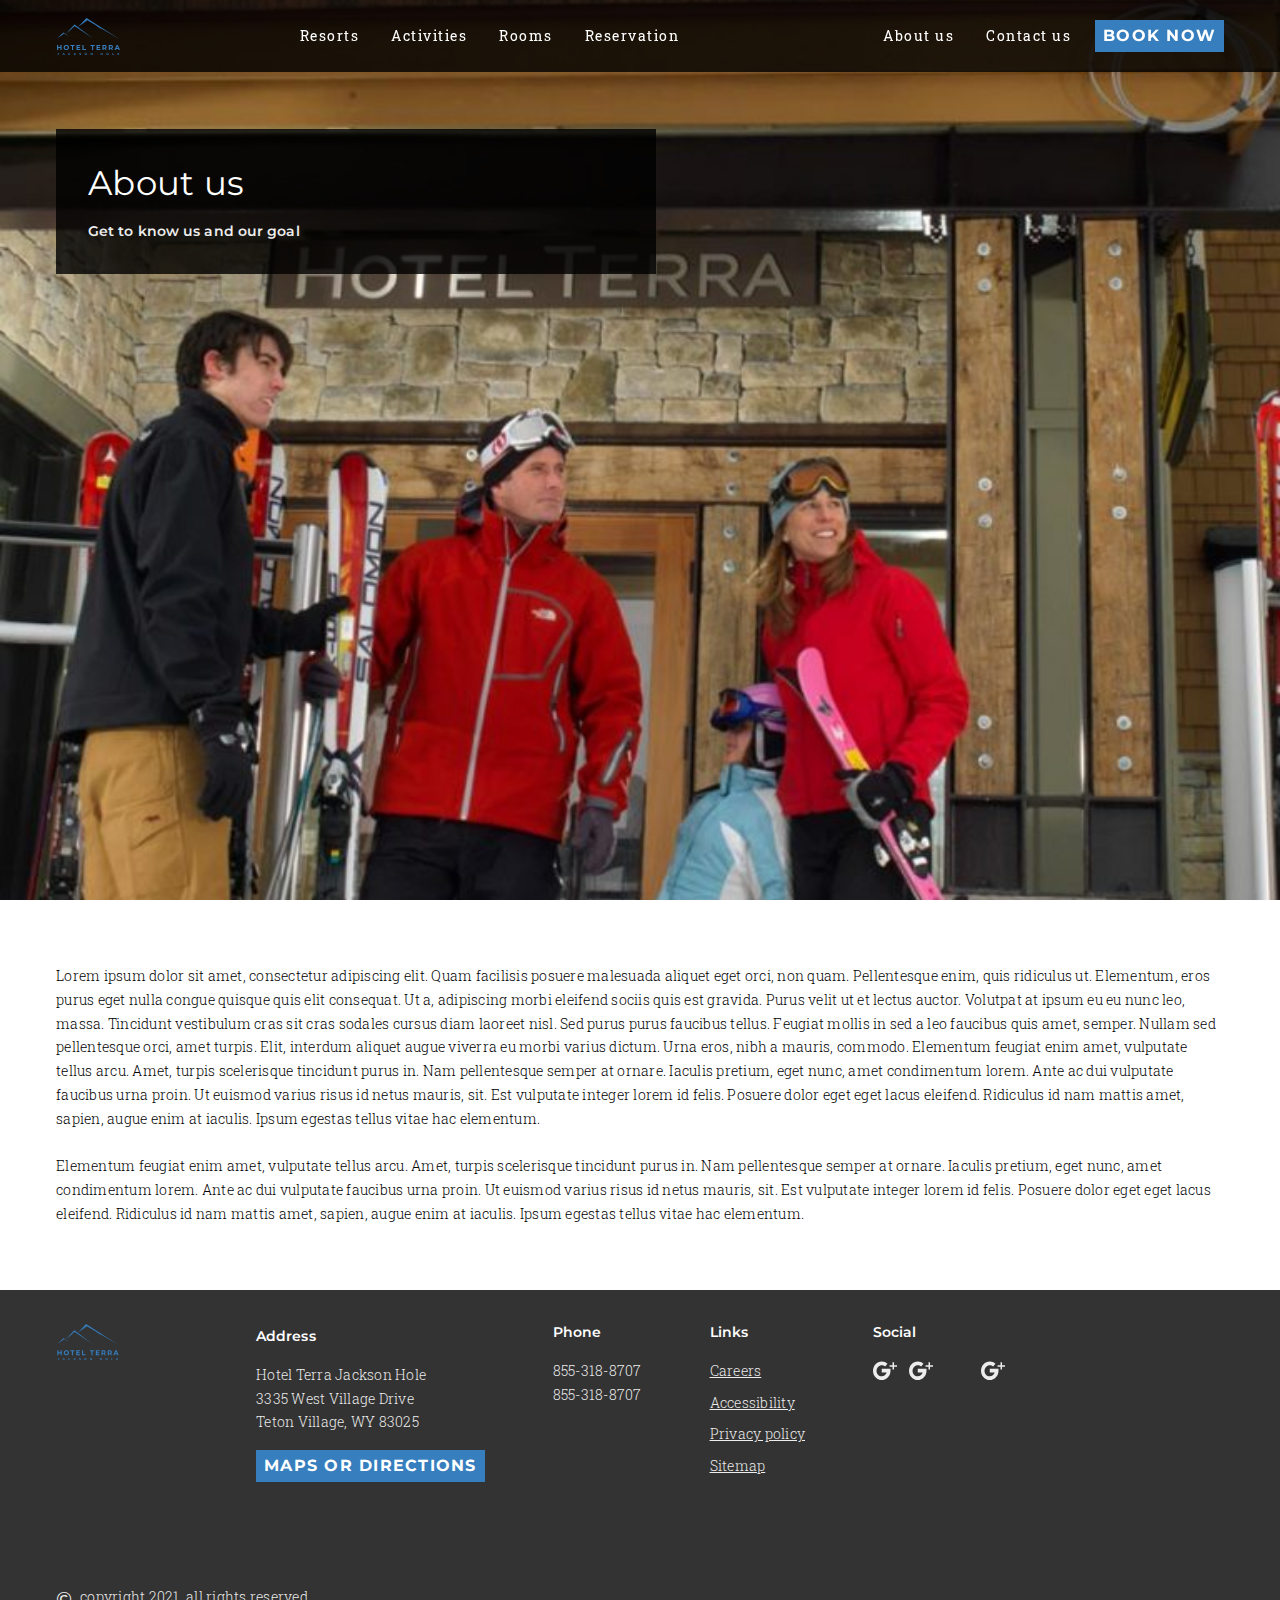
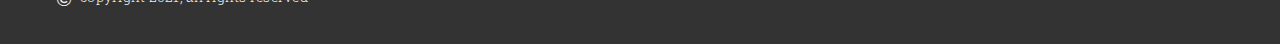
==== views/about.html @ 387680f1 "booking card half done" ====
<!DOCTYPE html>
<html lang="en">
	<head>
		<meta charset="UTF-8" />
		<meta name="viewport" content="width=device-width, initial-scale=1.0" />
		<link rel="stylesheet" href="./../assets/css/main.min.css" />
		<title>Hotel Terra Jackson</title>
	</head>
	<body>
		<header class="l-header">
			<img
				class="l-header__img"
				src="./../assets/images/about_us/Hotel-Terra-Ski-Valet-vert-768x1024.jpg"
			></img>

			<nav class="m-nav-desktop">
				<div class="m-nav-desktop__container">
					<div class="m-nav-desktop__content">
						<a href="./../index.html">
                            <i class="m-nav-desktop__logo"></i>
                        
                        </a>

						<ul class="m-nav-desktop__list-middle">
							<li class="m-nav-desktop__list-item">
								<a href="./resorts.html" class="m-nav-desktop__anchor"
									>Resorts</a
								>
							</li>
							<li class="m-nav-desktop__list-item">
								<a href="./activities.html" class="m-nav-desktop__anchor"
									>Activities</a
								>
							</li>
							<li class="m-nav-desktop__list-item">
								<a href="./room.html" class="m-nav-desktop__anchor"
									>Rooms</a
								>
							</li>
							<li class="m-nav-desktop__list-item">
								<a href="./reservation.html" class="m-nav-desktop__anchor"
									>Reservation</a
								>
							</li>
						</ul>
						<ul class="m-nav-desktop__list-end">
							<li class="m-nav-desktop__list-item">
								<a href="./about.html" class="m-nav-desktop__anchor"
									>About us</a
								>
							</li>
							<li class="m-nav-desktop__list-item">
								<a href="contact.html" class="m-nav-desktop__anchor"
									>Contact us</a
								>
							</li>
							<li
								class="m-nav-desktop__list-item u-margin-right-0"
							>
								<a
									href="./booking.html"
									class="c-button m-nav-desktop__anchor"
									>Book now</a
								>
							</li>
						</ul>
					</div>
				</div>
			</nav>

			<nav class="m-nav-mobile">
				<i class="m-nav-mobile__logo"></i>
				<button id="j-hamburger" class="m-nav-mobile__hamburger">
					<div class="m-nav-mobile__hamburger-piece-1"></div>
					<div class="m-nav-mobile__hamburger-piece-2"></div>
				</button>

				<nav class="m-nav-mobile__panel m-nav-mobile__panel--hide">
					<button
						id="j-nav-cross"
						class="m-nav-mobile__panel-cross-button"
					>
						<i class="m-nav-mobile__panel-cross-icon"></i>
					</button>
					<i class="m-nav-mobile__panel-logo"></i>
					<ul class="m-nav-mobile__panel-list">
						<li class="m-nav-mobile__panel-list-item">
							<a href="./resorts.html" class="m-nav-mobile__anchor">Resorts</a>
						</li>
						<li class="m-nav-mobile__panel-list-item">
							<a href="./activities.html" class="m-nav-mobile__anchor"
								>Activities</a
							>
						</li>
						<li class="m-nav-mobile__panel-list-item">
							<a href="./room.html" class="m-nav-mobile__anchor">Rooms</a>
						</li>
						<li class="m-nav-mobile__panel-list-item">
							<a href="./reservation.html" class="m-nav-mobile__anchor"
								>Reservation</a
							>
						</li>
						<li class="m-nav-mobile__panel-list-item">
							<a href="./about.html" class="m-nav-mobile__anchor">About us</a>
						</li>
						<li class="m-nav-mobile__panel-list-item">
							<a href="./contact.html" class="m-nav-mobile__anchor"
								>Contact us</a
							>
						</li>
						<li
							class="m-nav-mobile__panel-list-item u-margin-bottom-0"
						>
							<a
								href="./booking.html"
								class="c-button m-nav-mobile__anchor m-nav-mobile__panel-button"
								>Book now</a
							>
						</li>
					</ul>
				</nav>
			</nav>

			<div class="l-hero__container">
				<div class="l-hero">
					<h4 class="l-hero__title">About us</h4>
                    <p class="l-hero__text">Get to know us and our goal</p>
				</div>
			</div>
		</header>

		<main class="l-main">
			<section class="m-main-section">
				<div class="m-main-section__container">
					<div class="m-main-section__content">
						<p class="l-about-us">
							Lorem ipsum dolor sit amet, consectetur adipiscing elit. Quam facilisis posuere malesuada aliquet eget orci, non quam. Pellentesque enim, quis ridiculus ut. 
							Elementum, eros purus eget nulla congue quisque quis elit consequat. Ut a, adipiscing morbi eleifend sociis quis est gravida. Purus velit ut et lectus auctor. Volutpat at ipsum eu eu nunc leo, massa. Tincidunt vestibulum cras sit cras sodales cursus diam laoreet nisl. Sed purus purus faucibus tellus. Feugiat mollis in sed a leo faucibus quis amet, semper. Nullam sed pellentesque orci, amet turpis. Elit, interdum aliquet augue viverra eu morbi varius dictum. Urna eros, nibh a mauris, commodo.
Elementum feugiat enim amet, vulputate tellus arcu. Amet, turpis scelerisque tincidunt purus in. Nam pellentesque semper at ornare. Iaculis pretium, eget nunc, amet condimentum lorem. Ante ac dui vulputate faucibus urna proin. Ut euismod varius risus id netus mauris, sit. Est vulputate integer lorem id felis. Posuere dolor eget eget lacus eleifend. Ridiculus id nam mattis amet, sapien, augue enim at iaculis. Ipsum egestas tellus vitae hac elementum.

<br/><br/>Elementum feugiat enim amet, vulputate tellus arcu. Amet, turpis scelerisque tincidunt purus in. Nam pellentesque semper at ornare. Iaculis pretium, eget nunc, amet condimentum lorem. Ante ac dui vulputate faucibus urna proin. Ut euismod varius risus id netus mauris, sit. Est vulputate integer lorem id felis. Posuere dolor eget eget lacus eleifend. Ridiculus id nam mattis amet, sapien, augue enim at iaculis. Ipsum egestas tellus vitae hac elementum.
						</p>
					</div>
				</div>
			</section>
			
		</main>

		<footer class="l-footer">
			<div class="l-footer__container">
				<div class="l-footer__row">
					<div class="l-footer__col-logo">
						<i class="l-footer__logo"></i>
					</div>
					<div class="l-footer__col-details">
						<div class="l-footer__address">
							<p class="l-footer__subtitle">Address</p>
							<div class="l-footer__address-lines">
								<p class="l-footer__address-line">
									Hotel Terra Jackson Hole
								</p>
								<p class="l-footer__address-line">
									3335 West Village Drive
								</p>
								<p class="l-footer__address-line">
									Teton Village, WY 83025
								</p>
							</div>
							<a href="" class="l-footer__button c-button"
								>Maps or directions</a
							>
						</div>

						<div class="l-footer__phone">
							<p class="l-footer__subtitle">Phone</p>
							<p class="l-footer__number">855-318-8707</p>
							<p class="l-footer__number">855-318-8707</p>
						</div>

						<div class="l-footer__links">
							<p class="l-footer__subtitle">Links</p>
							<ul class="l-footer__links-list">
								<li class="l-footer__list-link">
									<a href="./careers.html" class="l-footer__anchor"
										>Careers</a
									>
								</li>
								<li class="l-footer__list-link">
									<a href="./accessibility.html" class="l-footer__anchor">
										Accessibility
									</a>
								</li>
								<li class="l-footer__list-link">
									<a href="./privacy_policy.html" class="l-footer__anchor">
										Privacy policy
									</a>
								</li>
								<li class="l-footer__list-link">
									<a href="./sitemap.html" class="l-footer__anchor">
										Sitemap
									</a>
								</li>
							</ul>
						</div>

						<div class="l-footer__social">
							<p class="l-footer__subtitle">Social</p>
							<i
								class="l-footer__social-icon l-footer__social-icon--facebook"
							></i>
							<i
								class="l-footer__social-icon l-footer__social-icon--twitter"
							></i>
							<i
								class="l-footer__social-icon l-footer__social-icon--google_plus"
							></i>
							<i
								class="l-footer__social-icon l-footer__social-icon--instagram"
							></i>
						</div>
					</div>
				</div>
				<p class="l-footer__copyright">
					<span class="l-footer__copyright-symbol">&#169;</span>
					copyright 2021, all rights reserved
				</p>
			</div>
		</footer>

		<script src="./assets/js/scripts/main.js"></script>
	</body>
</html>
---- assets/css/main.min.css ----
@import"https://fonts.googleapis.com/css2?family=Montserrat:wght@300;400;500;600;700&family=Roboto+Slab:wght@300;400&display=swap";html,body,div,span,applet,object,iframe,h1,h2,h3,h4,h5,h6,p,blockquote,pre,a,abbr,acronym,address,big,cite,code,del,dfn,em,img,ins,kbd,q,s,samp,small,strike,strong,sub,sup,tt,var,b,u,i,center,dl,dt,dd,ol,ul,li,fieldset,form,label,legend,table,caption,tbody,tfoot,thead,tr,th,td,article,aside,canvas,details,embed,figure,figcaption,footer,header,hgroup,menu,nav,output,ruby,section,summary,time,mark,audio,video{margin:0;padding:0;border:0;font-size:100%;font:inherit;vertical-align:baseline}article,aside,details,figcaption,figure,footer,header,hgroup,menu,nav,section{display:block}body{line-height:1}ol,ul{list-style:none}blockquote,q{quotes:none}blockquote:before,blockquote:after,q:before,q:after{content:"";content:none}table{border-collapse:collapse;border-spacing:0}/*!
 * Bootstrap Grid v4.0.0 (https://getbootstrap.com)
 * Copyright 2011-2018 The Bootstrap Authors
 * Copyright 2011-2018 Twitter, Inc.
 * Licensed under MIT (https://github.com/twbs/bootstrap/blob/master/LICENSE)
 */@-ms-viewport{width:device-width}html{box-sizing:border-box;-ms-overflow-style:scrollbar}*,*::before,*::after{box-sizing:inherit}.container,.m-offer-section__container{width:100%;padding-right:15px;padding-left:15px;margin-right:auto;margin-left:auto}@media(min-width: 576px){.container,.m-offer-section__container{max-width:540px}}@media(min-width: 768px){.container,.m-offer-section__container{max-width:720px}}@media(min-width: 992px){.container,.m-offer-section__container{max-width:960px}}@media(min-width: 1200px){.container,.m-offer-section__container{max-width:1140px}}.container-fluid,.m-main-section__container,.m-nav-desktop__container,.l-footer__container,.l-hero__container,.l-header__container{width:100%;padding-right:15px;padding-left:15px;margin-right:auto;margin-left:auto}.row,.c-room-card__fow,.c-feature-card__row,.m-offer-section__row,.l-footer__row,.l-achievements__row{display:flex;flex-wrap:wrap;margin-right:-15px;margin-left:-15px}.no-gutters{margin-right:0;margin-left:0}.no-gutters>.col,.no-gutters>[class*=col-]{padding-right:0;padding-left:0}.col-1,.col-2,.col-3,.l-footer__col-logo,.col-4,.col-5,.col-6,.l-achievements__col-img,.col-7,.col-8,.col-9,.l-footer__col-details,.col-10,.col-11,.col-12,.col,.col-auto,.col-sm-1,.col-sm-2,.col-sm-3,.col-sm-4,.col-sm-5,.col-sm-6,.col-sm-7,.col-sm-8,.col-sm-9,.col-sm-10,.col-sm-11,.col-sm-12,.col-sm,.col-sm-auto,.col-md-1,.col-md-2,.col-md-3,.col-md-4,.col-md-5,.c-room-card__col-img-section,.col-md-6,.c-feature-card__col-img,.c-feature-card__col-text,.m-offer-section__col,.col-md-7,.c-room-card__col-description-section,.col-md-8,.col-md-9,.col-md-10,.l-achievements__col-text,.col-md-11,.col-md-12,.col-md,.col-md-auto,.col-lg-1,.col-lg-2,.col-lg-3,.col-lg-4,.col-lg-5,.col-lg-6,.col-lg-7,.col-lg-8,.col-lg-9,.col-lg-10,.col-lg-11,.col-lg-12,.col-lg,.col-lg-auto,.col-xl-1,.col-xl-2,.col-xl-3,.col-xl-4,.col-xl-5,.col-xl-6,.col-xl-7,.col-xl-8,.col-xl-9,.col-xl-10,.col-xl-11,.col-xl-12,.col-xl,.col-xl-auto{position:relative;width:100%;min-height:1px;padding-right:15px;padding-left:15px}.col{flex-basis:0;flex-grow:1;max-width:100%}.col-auto{flex:0 0 auto;width:auto;max-width:none}.col-1{flex:0 0 8.333333%;max-width:8.333333%}.col-2{flex:0 0 16.666667%;max-width:16.666667%}.col-3,.l-footer__col-logo{flex:0 0 25%;max-width:25%}.col-4{flex:0 0 33.333333%;max-width:33.333333%}.col-5{flex:0 0 41.666667%;max-width:41.666667%}.col-6,.l-achievements__col-img{flex:0 0 50%;max-width:50%}.col-7{flex:0 0 58.333333%;max-width:58.333333%}.col-8{flex:0 0 66.666667%;max-width:66.666667%}.col-9,.l-footer__col-details{flex:0 0 75%;max-width:75%}.col-10{flex:0 0 83.333333%;max-width:83.333333%}.col-11{flex:0 0 91.666667%;max-width:91.666667%}.col-12{flex:0 0 100%;max-width:100%}.order-first{order:-1}.order-last{order:13}.order-0{order:0}.order-1,.c-feature-card__col-img{order:1}.order-2,.c-feature-card__col-text{order:2}.order-3{order:3}.order-4{order:4}.order-5{order:5}.order-6{order:6}.order-7{order:7}.order-8{order:8}.order-9{order:9}.order-10{order:10}.order-11{order:11}.order-12{order:12}.offset-1{margin-left:8.333333%}.offset-2{margin-left:16.666667%}.offset-3{margin-left:25%}.offset-4{margin-left:33.333333%}.offset-5{margin-left:41.666667%}.offset-6{margin-left:50%}.offset-7{margin-left:58.333333%}.offset-8{margin-left:66.666667%}.offset-9{margin-left:75%}.offset-10{margin-left:83.333333%}.offset-11{margin-left:91.666667%}@media(min-width: 576px){.col-sm{flex-basis:0;flex-grow:1;max-width:100%}.col-sm-auto{flex:0 0 auto;width:auto;max-width:none}.col-sm-1{flex:0 0 8.333333%;max-width:8.333333%}.col-sm-2{flex:0 0 16.666667%;max-width:16.666667%}.col-sm-3{flex:0 0 25%;max-width:25%}.col-sm-4{flex:0 0 33.333333%;max-width:33.333333%}.col-sm-5{flex:0 0 41.666667%;max-width:41.666667%}.col-sm-6{flex:0 0 50%;max-width:50%}.col-sm-7{flex:0 0 58.333333%;max-width:58.333333%}.col-sm-8{flex:0 0 66.666667%;max-width:66.666667%}.col-sm-9{flex:0 0 75%;max-width:75%}.col-sm-10{flex:0 0 83.333333%;max-width:83.333333%}.col-sm-11{flex:0 0 91.666667%;max-width:91.666667%}.col-sm-12{flex:0 0 100%;max-width:100%}.order-sm-first{order:-1}.order-sm-last{order:13}.order-sm-0{order:0}.order-sm-1{order:1}.order-sm-2{order:2}.order-sm-3{order:3}.order-sm-4{order:4}.order-sm-5{order:5}.order-sm-6{order:6}.order-sm-7{order:7}.order-sm-8{order:8}.order-sm-9{order:9}.order-sm-10{order:10}.order-sm-11{order:11}.order-sm-12{order:12}.offset-sm-0{margin-left:0}.offset-sm-1{margin-left:8.333333%}.offset-sm-2{margin-left:16.666667%}.offset-sm-3{margin-left:25%}.offset-sm-4{margin-left:33.333333%}.offset-sm-5{margin-left:41.666667%}.offset-sm-6{margin-left:50%}.offset-sm-7{margin-left:58.333333%}.offset-sm-8{margin-left:66.666667%}.offset-sm-9{margin-left:75%}.offset-sm-10{margin-left:83.333333%}.offset-sm-11{margin-left:91.666667%}}@media(min-width: 768px){.col-md{flex-basis:0;flex-grow:1;max-width:100%}.col-md-auto{flex:0 0 auto;width:auto;max-width:none}.col-md-1{flex:0 0 8.333333%;max-width:8.333333%}.col-md-2,.l-footer__col-logo,.l-achievements__col-img{flex:0 0 16.666667%;max-width:16.666667%}.col-md-3{flex:0 0 25%;max-width:25%}.col-md-4{flex:0 0 33.333333%;max-width:33.333333%}.col-md-5,.c-room-card__col-img-section{flex:0 0 41.666667%;max-width:41.666667%}.col-md-6,.c-feature-card__col-img,.c-feature-card__col-text,.m-offer-section__col{flex:0 0 50%;max-width:50%}.col-md-7,.c-room-card__col-description-section{flex:0 0 58.333333%;max-width:58.333333%}.col-md-8{flex:0 0 66.666667%;max-width:66.666667%}.col-md-9{flex:0 0 75%;max-width:75%}.col-md-10,.l-footer__col-details,.l-achievements__col-text{flex:0 0 83.333333%;max-width:83.333333%}.col-md-11{flex:0 0 91.666667%;max-width:91.666667%}.col-md-12{flex:0 0 100%;max-width:100%}.order-md-first{order:-1}.order-md-last{order:13}.order-md-0{order:0}.order-md-1,.c-feature-card--right .c-feature-card__col-text{order:1}.order-md-2,.c-feature-card--right .c-feature-card__col-img{order:2}.order-md-3{order:3}.order-md-4{order:4}.order-md-5{order:5}.order-md-6{order:6}.order-md-7{order:7}.order-md-8{order:8}.order-md-9{order:9}.order-md-10{order:10}.order-md-11{order:11}.order-md-12{order:12}.offset-md-0{margin-left:0}.offset-md-1{margin-left:8.333333%}.offset-md-2{margin-left:16.666667%}.offset-md-3{margin-left:25%}.offset-md-4{margin-left:33.333333%}.offset-md-5{margin-left:41.666667%}.offset-md-6{margin-left:50%}.offset-md-7{margin-left:58.333333%}.offset-md-8{margin-left:66.666667%}.offset-md-9{margin-left:75%}.offset-md-10{margin-left:83.333333%}.offset-md-11{margin-left:91.666667%}}@media(min-width: 992px){.col-lg{flex-basis:0;flex-grow:1;max-width:100%}.col-lg-auto{flex:0 0 auto;width:auto;max-width:none}.col-lg-1{flex:0 0 8.333333%;max-width:8.333333%}.col-lg-2{flex:0 0 16.666667%;max-width:16.666667%}.col-lg-3{flex:0 0 25%;max-width:25%}.col-lg-4{flex:0 0 33.333333%;max-width:33.333333%}.col-lg-5{flex:0 0 41.666667%;max-width:41.666667%}.col-lg-6{flex:0 0 50%;max-width:50%}.col-lg-7{flex:0 0 58.333333%;max-width:58.333333%}.col-lg-8{flex:0 0 66.666667%;max-width:66.666667%}.col-lg-9{flex:0 0 75%;max-width:75%}.col-lg-10{flex:0 0 83.333333%;max-width:83.333333%}.col-lg-11{flex:0 0 91.666667%;max-width:91.666667%}.col-lg-12{flex:0 0 100%;max-width:100%}.order-lg-first{order:-1}.order-lg-last{order:13}.order-lg-0{order:0}.order-lg-1{order:1}.order-lg-2{order:2}.order-lg-3{order:3}.order-lg-4{order:4}.order-lg-5{order:5}.order-lg-6{order:6}.order-lg-7{order:7}.order-lg-8{order:8}.order-lg-9{order:9}.order-lg-10{order:10}.order-lg-11{order:11}.order-lg-12{order:12}.offset-lg-0{margin-left:0}.offset-lg-1{margin-left:8.333333%}.offset-lg-2{margin-left:16.666667%}.offset-lg-3{margin-left:25%}.offset-lg-4{margin-left:33.333333%}.offset-lg-5{margin-left:41.666667%}.offset-lg-6{margin-left:50%}.offset-lg-7{margin-left:58.333333%}.offset-lg-8{margin-left:66.666667%}.offset-lg-9{margin-left:75%}.offset-lg-10{margin-left:83.333333%}.offset-lg-11{margin-left:91.666667%}}@media(min-width: 1200px){.col-xl{flex-basis:0;flex-grow:1;max-width:100%}.col-xl-auto{flex:0 0 auto;width:auto;max-width:none}.col-xl-1{flex:0 0 8.333333%;max-width:8.333333%}.col-xl-2{flex:0 0 16.666667%;max-width:16.666667%}.col-xl-3{flex:0 0 25%;max-width:25%}.col-xl-4{flex:0 0 33.333333%;max-width:33.333333%}.col-xl-5{flex:0 0 41.666667%;max-width:41.666667%}.col-xl-6{flex:0 0 50%;max-width:50%}.col-xl-7{flex:0 0 58.333333%;max-width:58.333333%}.col-xl-8{flex:0 0 66.666667%;max-width:66.666667%}.col-xl-9{flex:0 0 75%;max-width:75%}.col-xl-10{flex:0 0 83.333333%;max-width:83.333333%}.col-xl-11{flex:0 0 91.666667%;max-width:91.666667%}.col-xl-12{flex:0 0 100%;max-width:100%}.order-xl-first{order:-1}.order-xl-last{order:13}.order-xl-0{order:0}.order-xl-1{order:1}.order-xl-2{order:2}.order-xl-3{order:3}.order-xl-4{order:4}.order-xl-5{order:5}.order-xl-6{order:6}.order-xl-7{order:7}.order-xl-8{order:8}.order-xl-9{order:9}.order-xl-10{order:10}.order-xl-11{order:11}.order-xl-12{order:12}.offset-xl-0{margin-left:0}.offset-xl-1{margin-left:8.333333%}.offset-xl-2{margin-left:16.666667%}.offset-xl-3{margin-left:25%}.offset-xl-4{margin-left:33.333333%}.offset-xl-5{margin-left:41.666667%}.offset-xl-6{margin-left:50%}.offset-xl-7{margin-left:58.333333%}.offset-xl-8{margin-left:66.666667%}.offset-xl-9{margin-left:75%}.offset-xl-10{margin-left:83.333333%}.offset-xl-11{margin-left:91.666667%}}.d-none{display:none !important}.d-inline{display:inline !important}.d-inline-block{display:inline-block !important}.d-block{display:block !important}.d-table{display:table !important}.d-table-row{display:table-row !important}.d-table-cell{display:table-cell !important}.d-flex,.m-nav-mobile__panel-list,.m-nav-mobile,.m-nav-desktop__list-end,.m-nav-desktop__list-middle,.m-nav-desktop__content,.l-footer__copyright,.l-achievements__col-text{display:flex !important}.d-inline-flex{display:inline-flex !important}@media(min-width: 576px){.d-sm-none{display:none !important}.d-sm-inline{display:inline !important}.d-sm-inline-block{display:inline-block !important}.d-sm-block{display:block !important}.d-sm-table{display:table !important}.d-sm-table-row{display:table-row !important}.d-sm-table-cell{display:table-cell !important}.d-sm-flex{display:flex !important}.d-sm-inline-flex{display:inline-flex !important}}@media(min-width: 768px){.d-md-none{display:none !important}.d-md-inline{display:inline !important}.d-md-inline-block{display:inline-block !important}.d-md-block{display:block !important}.d-md-table{display:table !important}.d-md-table-row{display:table-row !important}.d-md-table-cell{display:table-cell !important}.d-md-flex{display:flex !important}.d-md-inline-flex{display:inline-flex !important}}@media(min-width: 992px){.d-lg-none{display:none !important}.d-lg-inline{display:inline !important}.d-lg-inline-block{display:inline-block !important}.d-lg-block{display:block !important}.d-lg-table{display:table !important}.d-lg-table-row{display:table-row !important}.d-lg-table-cell{display:table-cell !important}.d-lg-flex{display:flex !important}.d-lg-inline-flex{display:inline-flex !important}}@media(min-width: 1200px){.d-xl-none{display:none !important}.d-xl-inline{display:inline !important}.d-xl-inline-block{display:inline-block !important}.d-xl-block{display:block !important}.d-xl-table{display:table !important}.d-xl-table-row{display:table-row !important}.d-xl-table-cell{display:table-cell !important}.d-xl-flex{display:flex !important}.d-xl-inline-flex{display:inline-flex !important}}@media print{.d-print-none{display:none !important}.d-print-inline{display:inline !important}.d-print-inline-block{display:inline-block !important}.d-print-block{display:block !important}.d-print-table{display:table !important}.d-print-table-row{display:table-row !important}.d-print-table-cell{display:table-cell !important}.d-print-flex{display:flex !important}.d-print-inline-flex{display:inline-flex !important}}.flex-row{flex-direction:row !important}.flex-column,.m-nav-mobile__panel-list{flex-direction:column !important}.flex-row-reverse{flex-direction:row-reverse !important}.flex-column-reverse{flex-direction:column-reverse !important}.flex-wrap{flex-wrap:wrap !important}.flex-nowrap{flex-wrap:nowrap !important}.flex-wrap-reverse{flex-wrap:wrap-reverse !important}.justify-content-start{justify-content:flex-start !important}.justify-content-end{justify-content:flex-end !important}.justify-content-center{justify-content:center !important}.justify-content-between,.m-nav-mobile,.m-nav-desktop__content{justify-content:space-between !important}.justify-content-around{justify-content:space-around !important}.align-items-start{align-items:flex-start !important}.align-items-end{align-items:flex-end !important}.align-items-center,.m-nav-mobile,.m-nav-desktop__list-end,.m-nav-desktop__list-middle,.m-nav-desktop__content,.l-footer__copyright,.l-achievements__col-text{align-items:center !important}.align-items-baseline{align-items:baseline !important}.align-items-stretch{align-items:stretch !important}.align-content-start{align-content:flex-start !important}.align-content-end{align-content:flex-end !important}.align-content-center{align-content:center !important}.align-content-between{align-content:space-between !important}.align-content-around{align-content:space-around !important}.align-content-stretch{align-content:stretch !important}.align-self-auto{align-self:auto !important}.align-self-start{align-self:flex-start !important}.align-self-end{align-self:flex-end !important}.align-self-center{align-self:center !important}.align-self-baseline{align-self:baseline !important}.align-self-stretch{align-self:stretch !important}@media(min-width: 576px){.flex-sm-row{flex-direction:row !important}.flex-sm-column{flex-direction:column !important}.flex-sm-row-reverse{flex-direction:row-reverse !important}.flex-sm-column-reverse{flex-direction:column-reverse !important}.flex-sm-wrap{flex-wrap:wrap !important}.flex-sm-nowrap{flex-wrap:nowrap !important}.flex-sm-wrap-reverse{flex-wrap:wrap-reverse !important}.justify-content-sm-start{justify-content:flex-start !important}.justify-content-sm-end{justify-content:flex-end !important}.justify-content-sm-center{justify-content:center !important}.justify-content-sm-between{justify-content:space-between !important}.justify-content-sm-around{justify-content:space-around !important}.align-items-sm-start{align-items:flex-start !important}.align-items-sm-end{align-items:flex-end !important}.align-items-sm-center{align-items:center !important}.align-items-sm-baseline{align-items:baseline !important}.align-items-sm-stretch{align-items:stretch !important}.align-content-sm-start{align-content:flex-start !important}.align-content-sm-end{align-content:flex-end !important}.align-content-sm-center{align-content:center !important}.align-content-sm-between{align-content:space-between !important}.align-content-sm-around{align-content:space-around !important}.align-content-sm-stretch{align-content:stretch !important}.align-self-sm-auto{align-self:auto !important}.align-self-sm-start{align-self:flex-start !important}.align-self-sm-end{align-self:flex-end !important}.align-self-sm-center{align-self:center !important}.align-self-sm-baseline{align-self:baseline !important}.align-self-sm-stretch{align-self:stretch !important}}@media(min-width: 768px){.flex-md-row{flex-direction:row !important}.flex-md-column{flex-direction:column !important}.flex-md-row-reverse{flex-direction:row-reverse !important}.flex-md-column-reverse{flex-direction:column-reverse !important}.flex-md-wrap{flex-wrap:wrap !important}.flex-md-nowrap{flex-wrap:nowrap !important}.flex-md-wrap-reverse{flex-wrap:wrap-reverse !important}.justify-content-md-start{justify-content:flex-start !important}.justify-content-md-end{justify-content:flex-end !important}.justify-content-md-center{justify-content:center !important}.justify-content-md-between{justify-content:space-between !important}.justify-content-md-around{justify-content:space-around !important}.align-items-md-start{align-items:flex-start !important}.align-items-md-end{align-items:flex-end !important}.align-items-md-center{align-items:center !important}.align-items-md-baseline{align-items:baseline !important}.align-items-md-stretch{align-items:stretch !important}.align-content-md-start{align-content:flex-start !important}.align-content-md-end{align-content:flex-end !important}.align-content-md-center{align-content:center !important}.align-content-md-between{align-content:space-between !important}.align-content-md-around{align-content:space-around !important}.align-content-md-stretch{align-content:stretch !important}.align-self-md-auto{align-self:auto !important}.align-self-md-start{align-self:flex-start !important}.align-self-md-end{align-self:flex-end !important}.align-self-md-center{align-self:center !important}.align-self-md-baseline{align-self:baseline !important}.align-self-md-stretch{align-self:stretch !important}}@media(min-width: 992px){.flex-lg-row{flex-direction:row !important}.flex-lg-column{flex-direction:column !important}.flex-lg-row-reverse{flex-direction:row-reverse !important}.flex-lg-column-reverse{flex-direction:column-reverse !important}.flex-lg-wrap{flex-wrap:wrap !important}.flex-lg-nowrap{flex-wrap:nowrap !important}.flex-lg-wrap-reverse{flex-wrap:wrap-reverse !important}.justify-content-lg-start{justify-content:flex-start !important}.justify-content-lg-end{justify-content:flex-end !important}.justify-content-lg-center{justify-content:center !important}.justify-content-lg-between{justify-content:space-between !important}.justify-content-lg-around{justify-content:space-around !important}.align-items-lg-start{align-items:flex-start !important}.align-items-lg-end{align-items:flex-end !important}.align-items-lg-center{align-items:center !important}.align-items-lg-baseline{align-items:baseline !important}.align-items-lg-stretch{align-items:stretch !important}.align-content-lg-start{align-content:flex-start !important}.align-content-lg-end{align-content:flex-end !important}.align-content-lg-center{align-content:center !important}.align-content-lg-between{align-content:space-between !important}.align-content-lg-around{align-content:space-around !important}.align-content-lg-stretch{align-content:stretch !important}.align-self-lg-auto{align-self:auto !important}.align-self-lg-start{align-self:flex-start !important}.align-self-lg-end{align-self:flex-end !important}.align-self-lg-center{align-self:center !important}.align-self-lg-baseline{align-self:baseline !important}.align-self-lg-stretch{align-self:stretch !important}}@media(min-width: 1200px){.flex-xl-row{flex-direction:row !important}.flex-xl-column{flex-direction:column !important}.flex-xl-row-reverse{flex-direction:row-reverse !important}.flex-xl-column-reverse{flex-direction:column-reverse !important}.flex-xl-wrap{flex-wrap:wrap !important}.flex-xl-nowrap{flex-wrap:nowrap !important}.flex-xl-wrap-reverse{flex-wrap:wrap-reverse !important}.justify-content-xl-start{justify-content:flex-start !important}.justify-content-xl-end{justify-content:flex-end !important}.justify-content-xl-center{justify-content:center !important}.justify-content-xl-between{justify-content:space-between !important}.justify-content-xl-around{justify-content:space-around !important}.align-items-xl-start{align-items:flex-start !important}.align-items-xl-end{align-items:flex-end !important}.align-items-xl-center{align-items:center !important}.align-items-xl-baseline{align-items:baseline !important}.align-items-xl-stretch{align-items:stretch !important}.align-content-xl-start{align-content:flex-start !important}.align-content-xl-end{align-content:flex-end !important}.align-content-xl-center{align-content:center !important}.align-content-xl-between{align-content:space-between !important}.align-content-xl-around{align-content:space-around !important}.align-content-xl-stretch{align-content:stretch !important}.align-self-xl-auto{align-self:auto !important}.align-self-xl-start{align-self:flex-start !important}.align-self-xl-end{align-self:flex-end !important}.align-self-xl-center{align-self:center !important}.align-self-xl-baseline{align-self:baseline !important}.align-self-xl-stretch{align-self:stretch !important}}.l-header{height:100vh;position:relative;padding-top:.0625rem;top:0px}.l-header__video{height:100%;position:absolute;-o-object-fit:cover;object-fit:cover;width:100%;top:0px;z-index:-1}.l-header__img{height:100%;position:absolute;-o-object-fit:cover;object-fit:cover;width:100%;top:0px;z-index:-1}.l-header--non-100vh{height:4.375rem}.l-hero{padding:2rem;margin-left:1rem;background:rgba(0,0,0,.8);margin-top:8rem}.l-hero__logo{margin-bottom:1rem;background-image:url("./../images/icons_logos/logo.svg");background-size:cover;display:block;height:4.625rem;width:8rem}.l-hero__title{font-family:Montserrat,sans-serif;font-weight:400;font-size:2.125rem;letter-spacing:.015625rem;line-height:130%;color:#fff}.l-hero__text{font-family:Montserrat,sans-serif;font-weight:600;font-size:.875rem;letter-spacing:.00625rem;line-height:150%;margin-top:1rem;color:#ededed}.l-hero__button{margin-top:1rem;display:block}@media only screen and (min-width: 768px){.l-hero{width:60%}}@media only screen and (min-width: 992px){.l-hero{width:50%}}.l-achievements__col-img{margin:0px auto 0px auto}.l-achievements__img{margin:auto 0 auto 0;width:100%}.l-achievements__text{margin-top:1rem;font-family:Roboto Slab,serif;font-weight:300;font-size:.875rem;letter-spacing:.015625rem;line-height:170%}@media only screen and (min-width: 768px){.l-achievements__text{margin-top:0px}}.l-main__img{background-position:center;height:100vh;width:100%}.l-main__img--first{background:url("./../images/home/gallery-14.jpg");background-size:cover;background-attachment:fixed}.l-main__img--second{background:url("./../images/home/sign-of-man-on-bull.jpg");background-size:cover;background-attachment:fixed}.l-main__img--third{background:url("./../images/home/gallery-11.jpg");background-size:cover;background-attachment:fixed}.l-feature-card-wrapper{margin-bottom:4rem}.l-footer{padding:2rem 1rem 2rem 1rem;background:rgba(0,0,0,.8)}.l-footer__logo{background-image:url("./../images/icons_logos/logo.svg");background-size:contain;background-repeat:no-repeat;display:inline-block;height:2.5rem;width:4rem}.l-footer__subtitle{font-family:Montserrat,sans-serif;font-weight:600;font-size:.875rem;letter-spacing:.00625rem;line-height:150%;margin-bottom:1rem;color:#fff}.l-footer__address{margin-bottom:2rem;color:#ededed}@media only screen and (min-width: 768px){.l-footer__address{display:inline-block}}.l-footer__address-line{font-family:Roboto Slab,serif;font-weight:300;font-size:.875rem;letter-spacing:.015625rem;line-height:170%}.l-footer__button{margin-top:1rem}.l-footer__phone{margin-bottom:2rem}@media only screen and (min-width: 768px){.l-footer__phone{margin-left:2rem;display:inline-block;vertical-align:top}}@media only screen and (min-width: 992px){.l-footer__phone{margin-left:4rem}}.l-footer__number{font-family:Roboto Slab,serif;font-weight:300;font-size:.875rem;letter-spacing:.015625rem;line-height:170%;color:#ededed}.l-footer__links{margin-bottom:2rem}@media only screen and (min-width: 768px){.l-footer__links{margin-left:2rem;display:inline-block}}@media only screen and (min-width: 992px){.l-footer__links{margin-left:4rem}}.l-footer__list-link{margin-bottom:.5rem}.l-footer__anchor{color:#ededed;font-family:Roboto Slab,serif;font-weight:300;font-size:.875rem;letter-spacing:.015625rem;line-height:170%}@media only screen and (min-width: 992px){.l-footer__social{margin-left:2rem;display:inline-block}}@media only screen and (min-width: 992px){.l-footer__social{margin-left:4rem;vertical-align:top}}.l-footer__social-icon{margin-right:.5rem;background-size:contain;display:inline-block;height:1.5rem;width:1.5rem}.l-footer__social-icon--facebook{background-image:url("./../images/icons_logos/facebook.svg");background-image:url("./../images/icons_logos/google_plus.svg")}.l-footer__social-icon--twitter{background-image:url("./../images/icons_logos/twitter.svg");background-image:url("./../images/icons_logos/google_plus.svg")}.l-footer__social-icon--google-plus{background-image:url("./../images/icons_logos/google_plus.svg")}.l-footer__social-icon--instagram{background-image:url("./../images/icons_logos/instagram.svg");background-image:url("./../images/icons_logos/google_plus.svg")}.l-footer__copyright{margin-top:4rem;margin-left:1rem;font-family:Roboto Slab,serif;font-weight:300;font-size:.875rem;letter-spacing:.015625rem;line-height:170%;color:#ededed}.l-footer__copyright-symbol{font-family:Montserrat,sans-serif;font-weight:500;font-size:1.25rem;letter-spacing:.009375rem;line-height:130%;margin-right:.5rem;margin-top:.25rem}.l-about-us{margin-left:1rem;margin-right:1rem;font-family:Roboto Slab,serif;font-weight:300;font-size:.875rem;letter-spacing:.015625rem;line-height:170%}.l-contact{margin:1rem}.l-contact__address-line{font-family:Roboto Slab,serif;font-weight:300;font-size:.875rem;letter-spacing:.015625rem;line-height:170%}.l-contact__phone{margin-top:1rem}.l-contact__phone-target{font-family:Roboto Slab,serif;font-weight:300;font-size:.875rem;letter-spacing:.015625rem;line-height:170%}.l-contact__phone-number{font-family:Roboto Slab,serif;font-weight:300;font-size:.875rem;letter-spacing:.015625rem;line-height:170%;color:#367ebe}.l-contact__email{margin-top:1rem}.l-contact__email-target{font-family:Roboto Slab,serif;font-weight:300;font-size:.875rem;letter-spacing:.015625rem;line-height:170%}.l-contact__email-link{font-family:Roboto Slab,serif;font-weight:300;font-size:.875rem;letter-spacing:.015625rem;line-height:170%;color:#367ebe}.l-contact__email-link--margin{margin-bottom:1rem}.m-nav-desktop{background:rgba(0,0,0,.8);position:fixed;display:none;top:0px;width:100%;z-index:2}.m-nav-desktop__content{padding:1rem}.m-nav-desktop__logo{background-image:url("./../images/icons_logos/logo.svg");background-size:cover;display:block;height:2.5rem;width:4rem}.m-nav-desktop__list-item{margin-right:1rem;transition:all .3s ease}.m-nav-desktop__anchor{padding:.5rem;font-family:Roboto Slab,serif;font-weight:400;font-size:.875rem;letter-spacing:.09375rem;line-height:170%;color:#fff;text-decoration:none}.m-nav-desktop__anchor--active{border-bottom:2px solid #367ebe;color:#367ebe;transition:all .3s ease}@media only screen and (min-width: 768px){.m-nav-desktop{display:block;left:0px}}.m-nav-mobile{padding:1rem;background:rgba(0,0,0,.8);position:fixed;top:0px;width:100%;z-index:2}.m-nav-mobile__logo{background-image:url("./../images/icons_logos/logo.svg");background-size:cover;display:block;height:2.5rem;width:4rem}.m-nav-mobile__hamburger{padding:.5rem;background:none;border:none}.m-nav-mobile__hamburger:focus{outline:2px solid #367ebe}.m-nav-mobile__hamburger-piece-1{background:#ededed;height:.25rem;margin-bottom:.375rem;width:16vw}.m-nav-mobile__hamburger-piece-2{background:#ededed;height:.25rem;width:16vw}.m-nav-mobile__panel{background:rgba(0,0,0,.8);height:100vh;left:0px;position:fixed;box-shadow:0px 14px 28px rgba(0,0,0,.25),0px 10px 10px rgba(0,0,0,.22);top:0px;transition:all .3s ease;width:80vw;z-index:2}.m-nav-mobile__panel-cross-button{padding:1rem;background:none;border:none;float:right;margin-top:32px;margin-right:32px}.m-nav-mobile__panel-cross-button:focus{outline:2px solid #367ebe}.m-nav-mobile__panel-cross-icon{background-image:url("./../images/icons_logos/cross.svg");background-size:cover;display:block;height:2rem;width:2rem}.m-nav-mobile__panel-button{margin-left:.5rem}.m-nav-mobile__panel--hide{left:-100vw;transition:all .5s ease}.m-nav-mobile__panel-logo{background-image:url("./../images/icons_logos/logo.svg");background-size:cover;display:block;height:2.5rem;width:4rem;margin-top:20vh;margin-bottom:10vh;margin-left:22%}.m-nav-mobile__panel-list{margin-left:20%}.m-nav-mobile__panel-list-item{margin-bottom:2rem}.m-nav-mobile__anchor{padding:.5rem;font-family:Roboto Slab,serif;font-weight:400;font-size:.875rem;letter-spacing:.09375rem;line-height:170%;color:#fff;text-decoration:none}.m-nav-mobile__anchor--active{border-bottom:2px solid #367ebe;color:#367ebe;transition:all .3s ease}@media only screen and (min-width: 768px){.m-nav-mobile{display:none !important}}.m-main-section{padding-top:4rem;padding-bottom:4rem}.m-main-section__title{font-family:Montserrat,sans-serif;font-weight:400;font-size:2.125rem;letter-spacing:.015625rem;line-height:130%;margin-left:1rem;margin-bottom:4rem}.m-offer-section__col{margin-bottom:4rem}.m-reservation-form{padding:1rem}.m-reservation-form__field{margin-bottom:1rem}@media only screen and (min-width: 768px){.m-reservation-form__field{margin-bottom:0px;display:inline-block;width:45%}}@media only screen and (min-width: 768px){.m-reservation-form__field--margin{margin-left:1rem}}.m-reservation-form__input{margin-top:.5rem}.m-reservation-form__button{margin-top:2rem}@media only screen and (min-width: 768px){.m-reservation-form__button{display:block}}.m-booking-paging{text-align:center}.m-booking-paging__item{margin-right:4rem;font-family:Roboto Slab,serif;font-weight:300;font-size:.875rem;letter-spacing:.015625rem;line-height:170%;padding:.5rem;display:inline-block;cursor:pointer}.m-booking-paging__item--active{font-family:Montserrat,sans-serif;font-weight:600;font-size:.875rem;letter-spacing:.00625rem;line-height:150%}.c-button{font-family:Montserrat,sans-serif;font-weight:700;font-size:1rem;letter-spacing:.078125rem;line-height:100%;text-transform:uppercase;padding:.5rem;background:#367ebe;border:none;color:#fff;display:inline-block;transition:all .3s ease;text-decoration:none}.c-button:hover{background:#367ebe;color:#fff;cursor:pointer}.c-button:focus{background:#1860a0;color:#fff;outline:2px solid #367ebe}.c-button--large{padding:1rem 2rem 1rem 2rem}.c-label{font-family:Roboto Slab,serif;font-weight:300;font-size:.875rem;letter-spacing:.015625rem;line-height:170%;color:#373737;display:block}.c-input{padding:.5rem 1rem .5rem 1rem;font-family:Roboto Slab,serif;font-weight:300;font-size:.875rem;letter-spacing:.015625rem;line-height:170%;border:1px solid #c4c4c4;border-radius:.125rem;background:#fbfbfb;color:#373737;display:block;transition:all .5s ease;width:100%}.c-input:focus{outline:2px solid #367ebe}.c-textarea{padding:.5rem 1rem .5rem 1rem;font-family:Roboto Slab,serif;font-weight:300;font-size:.875rem;letter-spacing:.015625rem;line-height:170%;border:1px solid #c4c4c4;border-radius:.125rem;background:#fbfbfb;color:#373737;width:100%}.c-textarea:focus{outline:2px solid #367ebe}.c-feature-card__title{font-family:Montserrat,sans-serif;font-weight:400;font-size:2.125rem;letter-spacing:.015625rem;line-height:130%;margin-top:2rem;margin-bottom:1rem}@media only screen and (min-width: 768px){.c-feature-card__title{margin-top:8rem}}.c-feature-card__img{height:42.5rem;-o-object-fit:cover;object-fit:cover;width:100%}.c-feature-card__description{font-family:Roboto Slab,serif;font-weight:300;font-size:.875rem;letter-spacing:.015625rem;line-height:170%}.c-feature-card--right .c-feature-card__title{text-align:right}.c-feature-card--right .c-feature-card__description{text-align:right}.c-offer{background:linear-gradient(180deg, #efefef 0%, #e4e4e4 0.01%, rgba(226, 226, 226, 0) 100%)}.c-offer__img{height:25rem;background-repeat:no-repeat;-o-object-fit:cover;object-fit:cover;width:100%}.c-offer__img-1{background-image:url("./../images/offers/gallery-27.jpg")}.c-offer__img-2{background-image:url("./../images/offers/gift-dd.jpg")}.c-offer__content{padding:1rem}.c-offer__title{font-family:Montserrat,sans-serif;font-weight:400;font-size:2.125rem;letter-spacing:.015625rem;line-height:130%;margin-top:1rem;margin-bottom:1rem}.c-offer__description{font-family:Roboto Slab,serif;font-weight:300;font-size:.875rem;letter-spacing:.015625rem;line-height:170%}.c-offer__button{margin-top:2rem}.c-room-card{border-radius:.25rem}.c-room-card__img{height:17rem;-o-object-fit:cover;object-fit:cover;width:100%}.c-room-card__feature-list{padding-left:1rem}.c-room-card__feature-list-item{margin-right:2rem;font-family:Roboto Slab,serif;font-weight:300;font-size:.875rem;letter-spacing:.015625rem;line-height:170%;display:inline-block;text-align:center}.c-room-card__col-description-section{padding-top:2rem}.c-room-card__title{font-family:Montserrat,sans-serif;font-weight:400;font-size:2.125rem;letter-spacing:.015625rem;line-height:130%;margin-left:1rem}.c-room-card__details-list{margin-top:1rem;margin-left:1rem}.c-room-card__details-list-item{font-family:Roboto Slab,serif;font-weight:300;font-size:.875rem;letter-spacing:.015625rem;line-height:170%}.c-room-card__button{margin-top:1rem;margin-left:1rem}.u-margin-bottom-0{margin-bottom:0px}.u-margin-right-0{margin-right:0px}.u-bg-grey{background:rgba(0,0,0,.8)}.container,.m-offer-section__container{padding:0px}.container-fluid,.l-header__container,.l-hero__container,.l-footer__container,.m-nav-desktop__container,.m-main-section__container{padding:0px;max-width:1200px}.row,.l-achievements__row,.l-footer__row,.m-offer-section__row,.c-feature-card__row,.c-room-card__fow{padding:0px;margin:0px}[class*=col-]{padding-left:1rem;padding-right:1rem}
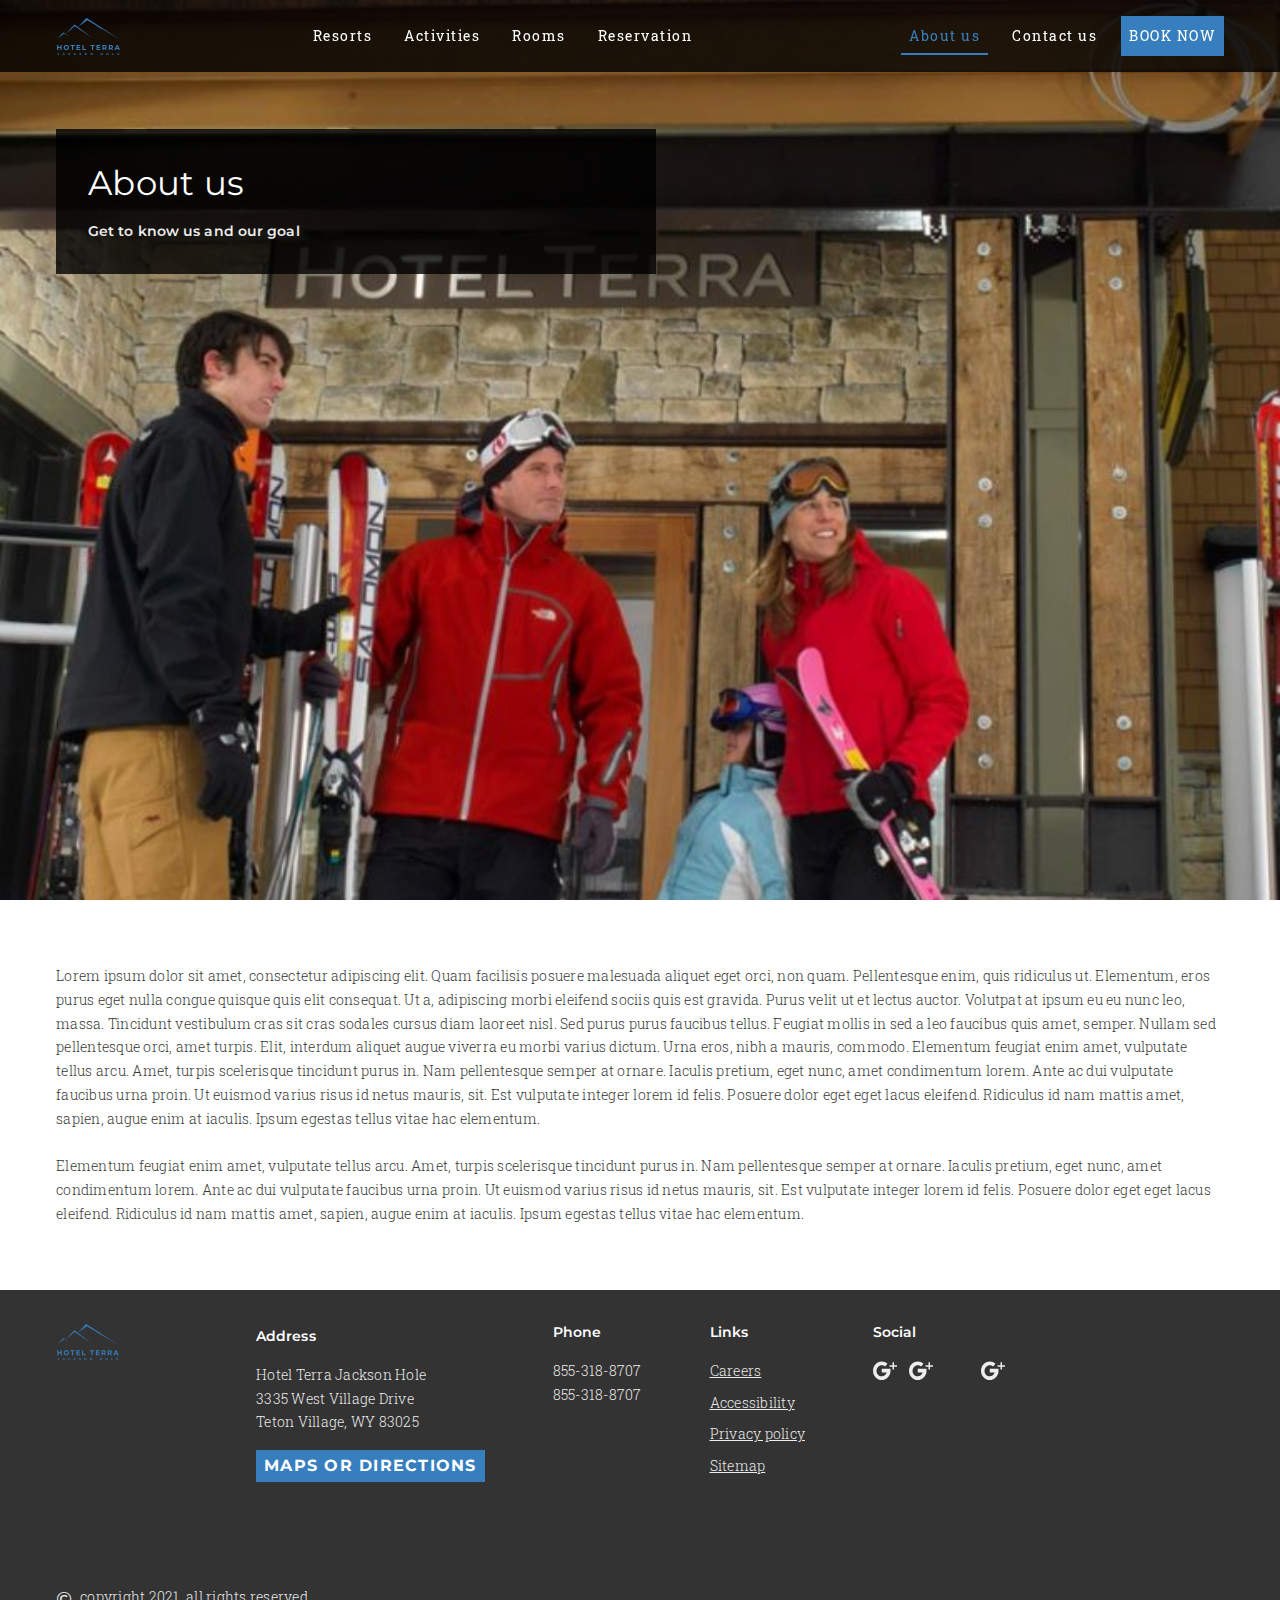
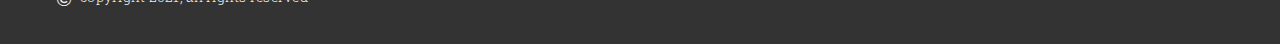
==== commit d257baec: "only remaining gallery and booking system logic" ====
--- a/views/about.html
+++ b/views/about.html
@@ -23,34 +23,34 @@
 
 						<ul class="m-nav-desktop__list-middle">
 							<li class="m-nav-desktop__list-item">
-								<a href="./resorts.html" class="m-nav-desktop__anchor"
+								<a href="./resorts.html" class="m-nav-desktop__anchor" data-active-link="j-resorts"
 									>Resorts</a
 								>
 							</li>
 							<li class="m-nav-desktop__list-item">
-								<a href="./activities.html" class="m-nav-desktop__anchor"
+								<a href="./activities.html" class="m-nav-desktop__anchor" data-active-link="j-activities"
 									>Activities</a
 								>
 							</li>
 							<li class="m-nav-desktop__list-item">
-								<a href="./room.html" class="m-nav-desktop__anchor"
+								<a href="./room.html" class="m-nav-desktop__anchor" data-active-link="j-rooms"
 									>Rooms</a
 								>
 							</li>
 							<li class="m-nav-desktop__list-item">
-								<a href="./reservation.html" class="m-nav-desktop__anchor"
+								<a href="./reservation.html" class="m-nav-desktop__anchor" data-active-link="j-reservation"
 									>Reservation</a
 								>
 							</li>
 						</ul>
 						<ul class="m-nav-desktop__list-end">
 							<li class="m-nav-desktop__list-item">
-								<a href="./about.html" class="m-nav-desktop__anchor"
+								<a href="./about.html" class="m-nav-desktop__anchor" data-active-link="j-about"
 									>About us</a
 								>
 							</li>
 							<li class="m-nav-desktop__list-item">
-								<a href="contact.html" class="m-nav-desktop__anchor"
+								<a href="contact.html" class="m-nav-desktop__anchor" data-active-link="j-contact"
 									>Contact us</a
 								>
 							</li>
@@ -69,7 +69,9 @@
 			</nav>
 
 			<nav class="m-nav-mobile">
-				<i class="m-nav-mobile__logo"></i>
+				<a href="./../index.html">
+					<i class="m-nav-mobile__logo"></i>
+				</a>
 				<button id="j-hamburger" class="m-nav-mobile__hamburger">
 					<div class="m-nav-mobile__hamburger-piece-1"></div>
 					<div class="m-nav-mobile__hamburger-piece-2"></div>
@@ -82,29 +84,31 @@
 					>
 						<i class="m-nav-mobile__panel-cross-icon"></i>
 					</button>
-					<i class="m-nav-mobile__panel-logo"></i>
+					<a href="./../index.html">
+						<i class="m-nav-mobile__panel-logo"></i>
+					</a>
 					<ul class="m-nav-mobile__panel-list">
 						<li class="m-nav-mobile__panel-list-item">
-							<a href="./resorts.html" class="m-nav-mobile__anchor">Resorts</a>
-						</li>
-						<li class="m-nav-mobile__panel-list-item">
-							<a href="./activities.html" class="m-nav-mobile__anchor"
+							<a href="./resorts.html" class="m-nav-mobile__anchor" data-active-link="j-resorts">Resorts</a>
+						</li>
+						<li class="m-nav-mobile__panel-list-item">
+							<a href="./activities.html" class="m-nav-mobile__anchor" data-active-link="j-activities"
 								>Activities</a
 							>
 						</li>
 						<li class="m-nav-mobile__panel-list-item">
-							<a href="./room.html" class="m-nav-mobile__anchor">Rooms</a>
-						</li>
-						<li class="m-nav-mobile__panel-list-item">
-							<a href="./reservation.html" class="m-nav-mobile__anchor"
+							<a href="./room.html" class="m-nav-mobile__anchor" data-active-link="j-rooms">Rooms</a>
+						</li>
+						<li class="m-nav-mobile__panel-list-item">
+							<a href="./reservation.html" class="m-nav-mobile__anchor" data-active-link="j-reservation"
 								>Reservation</a
 							>
 						</li>
 						<li class="m-nav-mobile__panel-list-item">
-							<a href="./about.html" class="m-nav-mobile__anchor">About us</a>
-						</li>
-						<li class="m-nav-mobile__panel-list-item">
-							<a href="./contact.html" class="m-nav-mobile__anchor"
+							<a href="./about.html" class="m-nav-mobile__anchor" data-active-link="j-about">About us</a>
+						</li>
+						<li class="m-nav-mobile__panel-list-item">
+							<a href="./contact.html" class="m-nav-mobile__anchor" data-active-link="j-contact"
 								>Contact us</a
 							>
 						</li>
@@ -129,7 +133,7 @@
 			</div>
 		</header>
 
-		<main class="l-main">
+		<main class="l-main" data-active-page="j-about">
 			<section class="m-main-section">
 				<div class="m-main-section__container">
 					<div class="m-main-section__content">
@@ -226,7 +230,35 @@
 				</p>
 			</div>
 		</footer>
-
-		<script src="./assets/js/scripts/main.js"></script>
+		<script
+			src="https://code.jquery.com/jquery-3.5.1.min.js"
+			integrity="sha256-9/aliU8dGd2tb6OSsuzixeV4y/faTqgFtohetphbbj0="
+			crossorigin="anonymous"
+		></script>
+		<script src="./../assets/js/scripts/main.js"></script>
+		<noscript>
+			<h2
+				style="
+					position: absolute;
+					top: 25vh;
+					font-size: 5rem;
+					text-align: center;
+					z-index: 5;
+				"
+			>
+				JavaScript is disabled! Why you want to do so? Please enable
+				JavaScript in your web browser!
+			</h2>
+
+			<style type="text/css">
+				header,
+				.l-hero,
+				.m-nav-desktop,
+				main,
+				.l-footer__content {
+					display: none;
+				}
+			</style>
+		</noscript>
 	</body>
 </html>
--- a/assets/css/main.min.css
+++ b/assets/css/main.min.css
@@ -3,4 +3,4 @@
  * Copyright 2011-2018 The Bootstrap Authors
  * Copyright 2011-2018 Twitter, Inc.
  * Licensed under MIT (https://github.com/twbs/bootstrap/blob/master/LICENSE)
- */@-ms-viewport{width:device-width}html{box-sizing:border-box;-ms-overflow-style:scrollbar}*,*::before,*::after{box-sizing:inherit}.container,.m-offer-section__container{width:100%;padding-right:15px;padding-left:15px;margin-right:auto;margin-left:auto}@media(min-width: 576px){.container,.m-offer-section__container{max-width:540px}}@media(min-width: 768px){.container,.m-offer-section__container{max-width:720px}}@media(min-width: 992px){.container,.m-offer-section__container{max-width:960px}}@media(min-width: 1200px){.container,.m-offer-section__container{max-width:1140px}}.container-fluid,.m-main-section__container,.m-nav-desktop__container,.l-footer__container,.l-hero__container,.l-header__container{width:100%;padding-right:15px;padding-left:15px;margin-right:auto;margin-left:auto}.row,.c-room-card__fow,.c-feature-card__row,.m-offer-section__row,.l-footer__row,.l-achievements__row{display:flex;flex-wrap:wrap;margin-right:-15px;margin-left:-15px}.no-gutters{margin-right:0;margin-left:0}.no-gutters>.col,.no-gutters>[class*=col-]{padding-right:0;padding-left:0}.col-1,.col-2,.col-3,.l-footer__col-logo,.col-4,.col-5,.col-6,.l-achievements__col-img,.col-7,.col-8,.col-9,.l-footer__col-details,.col-10,.col-11,.col-12,.col,.col-auto,.col-sm-1,.col-sm-2,.col-sm-3,.col-sm-4,.col-sm-5,.col-sm-6,.col-sm-7,.col-sm-8,.col-sm-9,.col-sm-10,.col-sm-11,.col-sm-12,.col-sm,.col-sm-auto,.col-md-1,.col-md-2,.col-md-3,.col-md-4,.col-md-5,.c-room-card__col-img-section,.col-md-6,.c-feature-card__col-img,.c-feature-card__col-text,.m-offer-section__col,.col-md-7,.c-room-card__col-description-section,.col-md-8,.col-md-9,.col-md-10,.l-achievements__col-text,.col-md-11,.col-md-12,.col-md,.col-md-auto,.col-lg-1,.col-lg-2,.col-lg-3,.col-lg-4,.col-lg-5,.col-lg-6,.col-lg-7,.col-lg-8,.col-lg-9,.col-lg-10,.col-lg-11,.col-lg-12,.col-lg,.col-lg-auto,.col-xl-1,.col-xl-2,.col-xl-3,.col-xl-4,.col-xl-5,.col-xl-6,.col-xl-7,.col-xl-8,.col-xl-9,.col-xl-10,.col-xl-11,.col-xl-12,.col-xl,.col-xl-auto{position:relative;width:100%;min-height:1px;padding-right:15px;padding-left:15px}.col{flex-basis:0;flex-grow:1;max-width:100%}.col-auto{flex:0 0 auto;width:auto;max-width:none}.col-1{flex:0 0 8.333333%;max-width:8.333333%}.col-2{flex:0 0 16.666667%;max-width:16.666667%}.col-3,.l-footer__col-logo{flex:0 0 25%;max-width:25%}.col-4{flex:0 0 33.333333%;max-width:33.333333%}.col-5{flex:0 0 41.666667%;max-width:41.666667%}.col-6,.l-achievements__col-img{flex:0 0 50%;max-width:50%}.col-7{flex:0 0 58.333333%;max-width:58.333333%}.col-8{flex:0 0 66.666667%;max-width:66.666667%}.col-9,.l-footer__col-details{flex:0 0 75%;max-width:75%}.col-10{flex:0 0 83.333333%;max-width:83.333333%}.col-11{flex:0 0 91.666667%;max-width:91.666667%}.col-12{flex:0 0 100%;max-width:100%}.order-first{order:-1}.order-last{order:13}.order-0{order:0}.order-1,.c-feature-card__col-img{order:1}.order-2,.c-feature-card__col-text{order:2}.order-3{order:3}.order-4{order:4}.order-5{order:5}.order-6{order:6}.order-7{order:7}.order-8{order:8}.order-9{order:9}.order-10{order:10}.order-11{order:11}.order-12{order:12}.offset-1{margin-left:8.333333%}.offset-2{margin-left:16.666667%}.offset-3{margin-left:25%}.offset-4{margin-left:33.333333%}.offset-5{margin-left:41.666667%}.offset-6{margin-left:50%}.offset-7{margin-left:58.333333%}.offset-8{margin-left:66.666667%}.offset-9{margin-left:75%}.offset-10{margin-left:83.333333%}.offset-11{margin-left:91.666667%}@media(min-width: 576px){.col-sm{flex-basis:0;flex-grow:1;max-width:100%}.col-sm-auto{flex:0 0 auto;width:auto;max-width:none}.col-sm-1{flex:0 0 8.333333%;max-width:8.333333%}.col-sm-2{flex:0 0 16.666667%;max-width:16.666667%}.col-sm-3{flex:0 0 25%;max-width:25%}.col-sm-4{flex:0 0 33.333333%;max-width:33.333333%}.col-sm-5{flex:0 0 41.666667%;max-width:41.666667%}.col-sm-6{flex:0 0 50%;max-width:50%}.col-sm-7{flex:0 0 58.333333%;max-width:58.333333%}.col-sm-8{flex:0 0 66.666667%;max-width:66.666667%}.col-sm-9{flex:0 0 75%;max-width:75%}.col-sm-10{flex:0 0 83.333333%;max-width:83.333333%}.col-sm-11{flex:0 0 91.666667%;max-width:91.666667%}.col-sm-12{flex:0 0 100%;max-width:100%}.order-sm-first{order:-1}.order-sm-last{order:13}.order-sm-0{order:0}.order-sm-1{order:1}.order-sm-2{order:2}.order-sm-3{order:3}.order-sm-4{order:4}.order-sm-5{order:5}.order-sm-6{order:6}.order-sm-7{order:7}.order-sm-8{order:8}.order-sm-9{order:9}.order-sm-10{order:10}.order-sm-11{order:11}.order-sm-12{order:12}.offset-sm-0{margin-left:0}.offset-sm-1{margin-left:8.333333%}.offset-sm-2{margin-left:16.666667%}.offset-sm-3{margin-left:25%}.offset-sm-4{margin-left:33.333333%}.offset-sm-5{margin-left:41.666667%}.offset-sm-6{margin-left:50%}.offset-sm-7{margin-left:58.333333%}.offset-sm-8{margin-left:66.666667%}.offset-sm-9{margin-left:75%}.offset-sm-10{margin-left:83.333333%}.offset-sm-11{margin-left:91.666667%}}@media(min-width: 768px){.col-md{flex-basis:0;flex-grow:1;max-width:100%}.col-md-auto{flex:0 0 auto;width:auto;max-width:none}.col-md-1{flex:0 0 8.333333%;max-width:8.333333%}.col-md-2,.l-footer__col-logo,.l-achievements__col-img{flex:0 0 16.666667%;max-width:16.666667%}.col-md-3{flex:0 0 25%;max-width:25%}.col-md-4{flex:0 0 33.333333%;max-width:33.333333%}.col-md-5,.c-room-card__col-img-section{flex:0 0 41.666667%;max-width:41.666667%}.col-md-6,.c-feature-card__col-img,.c-feature-card__col-text,.m-offer-section__col{flex:0 0 50%;max-width:50%}.col-md-7,.c-room-card__col-description-section{flex:0 0 58.333333%;max-width:58.333333%}.col-md-8{flex:0 0 66.666667%;max-width:66.666667%}.col-md-9{flex:0 0 75%;max-width:75%}.col-md-10,.l-footer__col-details,.l-achievements__col-text{flex:0 0 83.333333%;max-width:83.333333%}.col-md-11{flex:0 0 91.666667%;max-width:91.666667%}.col-md-12{flex:0 0 100%;max-width:100%}.order-md-first{order:-1}.order-md-last{order:13}.order-md-0{order:0}.order-md-1,.c-feature-card--right .c-feature-card__col-text{order:1}.order-md-2,.c-feature-card--right .c-feature-card__col-img{order:2}.order-md-3{order:3}.order-md-4{order:4}.order-md-5{order:5}.order-md-6{order:6}.order-md-7{order:7}.order-md-8{order:8}.order-md-9{order:9}.order-md-10{order:10}.order-md-11{order:11}.order-md-12{order:12}.offset-md-0{margin-left:0}.offset-md-1{margin-left:8.333333%}.offset-md-2{margin-left:16.666667%}.offset-md-3{margin-left:25%}.offset-md-4{margin-left:33.333333%}.offset-md-5{margin-left:41.666667%}.offset-md-6{margin-left:50%}.offset-md-7{margin-left:58.333333%}.offset-md-8{margin-left:66.666667%}.offset-md-9{margin-left:75%}.offset-md-10{margin-left:83.333333%}.offset-md-11{margin-left:91.666667%}}@media(min-width: 992px){.col-lg{flex-basis:0;flex-grow:1;max-width:100%}.col-lg-auto{flex:0 0 auto;width:auto;max-width:none}.col-lg-1{flex:0 0 8.333333%;max-width:8.333333%}.col-lg-2{flex:0 0 16.666667%;max-width:16.666667%}.col-lg-3{flex:0 0 25%;max-width:25%}.col-lg-4{flex:0 0 33.333333%;max-width:33.333333%}.col-lg-5{flex:0 0 41.666667%;max-width:41.666667%}.col-lg-6{flex:0 0 50%;max-width:50%}.col-lg-7{flex:0 0 58.333333%;max-width:58.333333%}.col-lg-8{flex:0 0 66.666667%;max-width:66.666667%}.col-lg-9{flex:0 0 75%;max-width:75%}.col-lg-10{flex:0 0 83.333333%;max-width:83.333333%}.col-lg-11{flex:0 0 91.666667%;max-width:91.666667%}.col-lg-12{flex:0 0 100%;max-width:100%}.order-lg-first{order:-1}.order-lg-last{order:13}.order-lg-0{order:0}.order-lg-1{order:1}.order-lg-2{order:2}.order-lg-3{order:3}.order-lg-4{order:4}.order-lg-5{order:5}.order-lg-6{order:6}.order-lg-7{order:7}.order-lg-8{order:8}.order-lg-9{order:9}.order-lg-10{order:10}.order-lg-11{order:11}.order-lg-12{order:12}.offset-lg-0{margin-left:0}.offset-lg-1{margin-left:8.333333%}.offset-lg-2{margin-left:16.666667%}.offset-lg-3{margin-left:25%}.offset-lg-4{margin-left:33.333333%}.offset-lg-5{margin-left:41.666667%}.offset-lg-6{margin-left:50%}.offset-lg-7{margin-left:58.333333%}.offset-lg-8{margin-left:66.666667%}.offset-lg-9{margin-left:75%}.offset-lg-10{margin-left:83.333333%}.offset-lg-11{margin-left:91.666667%}}@media(min-width: 1200px){.col-xl{flex-basis:0;flex-grow:1;max-width:100%}.col-xl-auto{flex:0 0 auto;width:auto;max-width:none}.col-xl-1{flex:0 0 8.333333%;max-width:8.333333%}.col-xl-2{flex:0 0 16.666667%;max-width:16.666667%}.col-xl-3{flex:0 0 25%;max-width:25%}.col-xl-4{flex:0 0 33.333333%;max-width:33.333333%}.col-xl-5{flex:0 0 41.666667%;max-width:41.666667%}.col-xl-6{flex:0 0 50%;max-width:50%}.col-xl-7{flex:0 0 58.333333%;max-width:58.333333%}.col-xl-8{flex:0 0 66.666667%;max-width:66.666667%}.col-xl-9{flex:0 0 75%;max-width:75%}.col-xl-10{flex:0 0 83.333333%;max-width:83.333333%}.col-xl-11{flex:0 0 91.666667%;max-width:91.666667%}.col-xl-12{flex:0 0 100%;max-width:100%}.order-xl-first{order:-1}.order-xl-last{order:13}.order-xl-0{order:0}.order-xl-1{order:1}.order-xl-2{order:2}.order-xl-3{order:3}.order-xl-4{order:4}.order-xl-5{order:5}.order-xl-6{order:6}.order-xl-7{order:7}.order-xl-8{order:8}.order-xl-9{order:9}.order-xl-10{order:10}.order-xl-11{order:11}.order-xl-12{order:12}.offset-xl-0{margin-left:0}.offset-xl-1{margin-left:8.333333%}.offset-xl-2{margin-left:16.666667%}.offset-xl-3{margin-left:25%}.offset-xl-4{margin-left:33.333333%}.offset-xl-5{margin-left:41.666667%}.offset-xl-6{margin-left:50%}.offset-xl-7{margin-left:58.333333%}.offset-xl-8{margin-left:66.666667%}.offset-xl-9{margin-left:75%}.offset-xl-10{margin-left:83.333333%}.offset-xl-11{margin-left:91.666667%}}.d-none{display:none !important}.d-inline{display:inline !important}.d-inline-block{display:inline-block !important}.d-block{display:block !important}.d-table{display:table !important}.d-table-row{display:table-row !important}.d-table-cell{display:table-cell !important}.d-flex,.m-nav-mobile__panel-list,.m-nav-mobile,.m-nav-desktop__list-end,.m-nav-desktop__list-middle,.m-nav-desktop__content,.l-footer__copyright,.l-achievements__col-text{display:flex !important}.d-inline-flex{display:inline-flex !important}@media(min-width: 576px){.d-sm-none{display:none !important}.d-sm-inline{display:inline !important}.d-sm-inline-block{display:inline-block !important}.d-sm-block{display:block !important}.d-sm-table{display:table !important}.d-sm-table-row{display:table-row !important}.d-sm-table-cell{display:table-cell !important}.d-sm-flex{display:flex !important}.d-sm-inline-flex{display:inline-flex !important}}@media(min-width: 768px){.d-md-none{display:none !important}.d-md-inline{display:inline !important}.d-md-inline-block{display:inline-block !important}.d-md-block{display:block !important}.d-md-table{display:table !important}.d-md-table-row{display:table-row !important}.d-md-table-cell{display:table-cell !important}.d-md-flex{display:flex !important}.d-md-inline-flex{display:inline-flex !important}}@media(min-width: 992px){.d-lg-none{display:none !important}.d-lg-inline{display:inline !important}.d-lg-inline-block{display:inline-block !important}.d-lg-block{display:block !important}.d-lg-table{display:table !important}.d-lg-table-row{display:table-row !important}.d-lg-table-cell{display:table-cell !important}.d-lg-flex{display:flex !important}.d-lg-inline-flex{display:inline-flex !important}}@media(min-width: 1200px){.d-xl-none{display:none !important}.d-xl-inline{display:inline !important}.d-xl-inline-block{display:inline-block !important}.d-xl-block{display:block !important}.d-xl-table{display:table !important}.d-xl-table-row{display:table-row !important}.d-xl-table-cell{display:table-cell !important}.d-xl-flex{display:flex !important}.d-xl-inline-flex{display:inline-flex !important}}@media print{.d-print-none{display:none !important}.d-print-inline{display:inline !important}.d-print-inline-block{display:inline-block !important}.d-print-block{display:block !important}.d-print-table{display:table !important}.d-print-table-row{display:table-row !important}.d-print-table-cell{display:table-cell !important}.d-print-flex{display:flex !important}.d-print-inline-flex{display:inline-flex !important}}.flex-row{flex-direction:row !important}.flex-column,.m-nav-mobile__panel-list{flex-direction:column !important}.flex-row-reverse{flex-direction:row-reverse !important}.flex-column-reverse{flex-direction:column-reverse !important}.flex-wrap{flex-wrap:wrap !important}.flex-nowrap{flex-wrap:nowrap !important}.flex-wrap-reverse{flex-wrap:wrap-reverse !important}.justify-content-start{justify-content:flex-start !important}.justify-content-end{justify-content:flex-end !important}.justify-content-center{justify-content:center !important}.justify-content-between,.m-nav-mobile,.m-nav-desktop__content{justify-content:space-between !important}.justify-content-around{justify-content:space-around !important}.align-items-start{align-items:flex-start !important}.align-items-end{align-items:flex-end !important}.align-items-center,.m-nav-mobile,.m-nav-desktop__list-end,.m-nav-desktop__list-middle,.m-nav-desktop__content,.l-footer__copyright,.l-achievements__col-text{align-items:center !important}.align-items-baseline{align-items:baseline !important}.align-items-stretch{align-items:stretch !important}.align-content-start{align-content:flex-start !important}.align-content-end{align-content:flex-end !important}.align-content-center{align-content:center !important}.align-content-between{align-content:space-between !important}.align-content-around{align-content:space-around !important}.align-content-stretch{align-content:stretch !important}.align-self-auto{align-self:auto !important}.align-self-start{align-self:flex-start !important}.align-self-end{align-self:flex-end !important}.align-self-center{align-self:center !important}.align-self-baseline{align-self:baseline !important}.align-self-stretch{align-self:stretch !important}@media(min-width: 576px){.flex-sm-row{flex-direction:row !important}.flex-sm-column{flex-direction:column !important}.flex-sm-row-reverse{flex-direction:row-reverse !important}.flex-sm-column-reverse{flex-direction:column-reverse !important}.flex-sm-wrap{flex-wrap:wrap !important}.flex-sm-nowrap{flex-wrap:nowrap !important}.flex-sm-wrap-reverse{flex-wrap:wrap-reverse !important}.justify-content-sm-start{justify-content:flex-start !important}.justify-content-sm-end{justify-content:flex-end !important}.justify-content-sm-center{justify-content:center !important}.justify-content-sm-between{justify-content:space-between !important}.justify-content-sm-around{justify-content:space-around !important}.align-items-sm-start{align-items:flex-start !important}.align-items-sm-end{align-items:flex-end !important}.align-items-sm-center{align-items:center !important}.align-items-sm-baseline{align-items:baseline !important}.align-items-sm-stretch{align-items:stretch !important}.align-content-sm-start{align-content:flex-start !important}.align-content-sm-end{align-content:flex-end !important}.align-content-sm-center{align-content:center !important}.align-content-sm-between{align-content:space-between !important}.align-content-sm-around{align-content:space-around !important}.align-content-sm-stretch{align-content:stretch !important}.align-self-sm-auto{align-self:auto !important}.align-self-sm-start{align-self:flex-start !important}.align-self-sm-end{align-self:flex-end !important}.align-self-sm-center{align-self:center !important}.align-self-sm-baseline{align-self:baseline !important}.align-self-sm-stretch{align-self:stretch !important}}@media(min-width: 768px){.flex-md-row{flex-direction:row !important}.flex-md-column{flex-direction:column !important}.flex-md-row-reverse{flex-direction:row-reverse !important}.flex-md-column-reverse{flex-direction:column-reverse !important}.flex-md-wrap{flex-wrap:wrap !important}.flex-md-nowrap{flex-wrap:nowrap !important}.flex-md-wrap-reverse{flex-wrap:wrap-reverse !important}.justify-content-md-start{justify-content:flex-start !important}.justify-content-md-end{justify-content:flex-end !important}.justify-content-md-center{justify-content:center !important}.justify-content-md-between{justify-content:space-between !important}.justify-content-md-around{justify-content:space-around !important}.align-items-md-start{align-items:flex-start !important}.align-items-md-end{align-items:flex-end !important}.align-items-md-center{align-items:center !important}.align-items-md-baseline{align-items:baseline !important}.align-items-md-stretch{align-items:stretch !important}.align-content-md-start{align-content:flex-start !important}.align-content-md-end{align-content:flex-end !important}.align-content-md-center{align-content:center !important}.align-content-md-between{align-content:space-between !important}.align-content-md-around{align-content:space-around !important}.align-content-md-stretch{align-content:stretch !important}.align-self-md-auto{align-self:auto !important}.align-self-md-start{align-self:flex-start !important}.align-self-md-end{align-self:flex-end !important}.align-self-md-center{align-self:center !important}.align-self-md-baseline{align-self:baseline !important}.align-self-md-stretch{align-self:stretch !important}}@media(min-width: 992px){.flex-lg-row{flex-direction:row !important}.flex-lg-column{flex-direction:column !important}.flex-lg-row-reverse{flex-direction:row-reverse !important}.flex-lg-column-reverse{flex-direction:column-reverse !important}.flex-lg-wrap{flex-wrap:wrap !important}.flex-lg-nowrap{flex-wrap:nowrap !important}.flex-lg-wrap-reverse{flex-wrap:wrap-reverse !important}.justify-content-lg-start{justify-content:flex-start !important}.justify-content-lg-end{justify-content:flex-end !important}.justify-content-lg-center{justify-content:center !important}.justify-content-lg-between{justify-content:space-between !important}.justify-content-lg-around{justify-content:space-around !important}.align-items-lg-start{align-items:flex-start !important}.align-items-lg-end{align-items:flex-end !important}.align-items-lg-center{align-items:center !important}.align-items-lg-baseline{align-items:baseline !important}.align-items-lg-stretch{align-items:stretch !important}.align-content-lg-start{align-content:flex-start !important}.align-content-lg-end{align-content:flex-end !important}.align-content-lg-center{align-content:center !important}.align-content-lg-between{align-content:space-between !important}.align-content-lg-around{align-content:space-around !important}.align-content-lg-stretch{align-content:stretch !important}.align-self-lg-auto{align-self:auto !important}.align-self-lg-start{align-self:flex-start !important}.align-self-lg-end{align-self:flex-end !important}.align-self-lg-center{align-self:center !important}.align-self-lg-baseline{align-self:baseline !important}.align-self-lg-stretch{align-self:stretch !important}}@media(min-width: 1200px){.flex-xl-row{flex-direction:row !important}.flex-xl-column{flex-direction:column !important}.flex-xl-row-reverse{flex-direction:row-reverse !important}.flex-xl-column-reverse{flex-direction:column-reverse !important}.flex-xl-wrap{flex-wrap:wrap !important}.flex-xl-nowrap{flex-wrap:nowrap !important}.flex-xl-wrap-reverse{flex-wrap:wrap-reverse !important}.justify-content-xl-start{justify-content:flex-start !important}.justify-content-xl-end{justify-content:flex-end !important}.justify-content-xl-center{justify-content:center !important}.justify-content-xl-between{justify-content:space-between !important}.justify-content-xl-around{justify-content:space-around !important}.align-items-xl-start{align-items:flex-start !important}.align-items-xl-end{align-items:flex-end !important}.align-items-xl-center{align-items:center !important}.align-items-xl-baseline{align-items:baseline !important}.align-items-xl-stretch{align-items:stretch !important}.align-content-xl-start{align-content:flex-start !important}.align-content-xl-end{align-content:flex-end !important}.align-content-xl-center{align-content:center !important}.align-content-xl-between{align-content:space-between !important}.align-content-xl-around{align-content:space-around !important}.align-content-xl-stretch{align-content:stretch !important}.align-self-xl-auto{align-self:auto !important}.align-self-xl-start{align-self:flex-start !important}.align-self-xl-end{align-self:flex-end !important}.align-self-xl-center{align-self:center !important}.align-self-xl-baseline{align-self:baseline !important}.align-self-xl-stretch{align-self:stretch !important}}.l-header{height:100vh;position:relative;padding-top:.0625rem;top:0px}.l-header__video{height:100%;position:absolute;-o-object-fit:cover;object-fit:cover;width:100%;top:0px;z-index:-1}.l-header__img{height:100%;position:absolute;-o-object-fit:cover;object-fit:cover;width:100%;top:0px;z-index:-1}.l-header--non-100vh{height:4.375rem}.l-hero{padding:2rem;margin-left:1rem;background:rgba(0,0,0,.8);margin-top:8rem}.l-hero__logo{margin-bottom:1rem;background-image:url("./../images/icons_logos/logo.svg");background-size:cover;display:block;height:4.625rem;width:8rem}.l-hero__title{font-family:Montserrat,sans-serif;font-weight:400;font-size:2.125rem;letter-spacing:.015625rem;line-height:130%;color:#fff}.l-hero__text{font-family:Montserrat,sans-serif;font-weight:600;font-size:.875rem;letter-spacing:.00625rem;line-height:150%;margin-top:1rem;color:#ededed}.l-hero__button{margin-top:1rem;display:block}@media only screen and (min-width: 768px){.l-hero{width:60%}}@media only screen and (min-width: 992px){.l-hero{width:50%}}.l-achievements__col-img{margin:0px auto 0px auto}.l-achievements__img{margin:auto 0 auto 0;width:100%}.l-achievements__text{margin-top:1rem;font-family:Roboto Slab,serif;font-weight:300;font-size:.875rem;letter-spacing:.015625rem;line-height:170%}@media only screen and (min-width: 768px){.l-achievements__text{margin-top:0px}}.l-main__img{background-position:center;height:100vh;width:100%}.l-main__img--first{background:url("./../images/home/gallery-14.jpg");background-size:cover;background-attachment:fixed}.l-main__img--second{background:url("./../images/home/sign-of-man-on-bull.jpg");background-size:cover;background-attachment:fixed}.l-main__img--third{background:url("./../images/home/gallery-11.jpg");background-size:cover;background-attachment:fixed}.l-feature-card-wrapper{margin-bottom:4rem}.l-footer{padding:2rem 1rem 2rem 1rem;background:rgba(0,0,0,.8)}.l-footer__logo{background-image:url("./../images/icons_logos/logo.svg");background-size:contain;background-repeat:no-repeat;display:inline-block;height:2.5rem;width:4rem}.l-footer__subtitle{font-family:Montserrat,sans-serif;font-weight:600;font-size:.875rem;letter-spacing:.00625rem;line-height:150%;margin-bottom:1rem;color:#fff}.l-footer__address{margin-bottom:2rem;color:#ededed}@media only screen and (min-width: 768px){.l-footer__address{display:inline-block}}.l-footer__address-line{font-family:Roboto Slab,serif;font-weight:300;font-size:.875rem;letter-spacing:.015625rem;line-height:170%}.l-footer__button{margin-top:1rem}.l-footer__phone{margin-bottom:2rem}@media only screen and (min-width: 768px){.l-footer__phone{margin-left:2rem;display:inline-block;vertical-align:top}}@media only screen and (min-width: 992px){.l-footer__phone{margin-left:4rem}}.l-footer__number{font-family:Roboto Slab,serif;font-weight:300;font-size:.875rem;letter-spacing:.015625rem;line-height:170%;color:#ededed}.l-footer__links{margin-bottom:2rem}@media only screen and (min-width: 768px){.l-footer__links{margin-left:2rem;display:inline-block}}@media only screen and (min-width: 992px){.l-footer__links{margin-left:4rem}}.l-footer__list-link{margin-bottom:.5rem}.l-footer__anchor{color:#ededed;font-family:Roboto Slab,serif;font-weight:300;font-size:.875rem;letter-spacing:.015625rem;line-height:170%}@media only screen and (min-width: 992px){.l-footer__social{margin-left:2rem;display:inline-block}}@media only screen and (min-width: 992px){.l-footer__social{margin-left:4rem;vertical-align:top}}.l-footer__social-icon{margin-right:.5rem;background-size:contain;display:inline-block;height:1.5rem;width:1.5rem}.l-footer__social-icon--facebook{background-image:url("./../images/icons_logos/facebook.svg");background-image:url("./../images/icons_logos/google_plus.svg")}.l-footer__social-icon--twitter{background-image:url("./../images/icons_logos/twitter.svg");background-image:url("./../images/icons_logos/google_plus.svg")}.l-footer__social-icon--google-plus{background-image:url("./../images/icons_logos/google_plus.svg")}.l-footer__social-icon--instagram{background-image:url("./../images/icons_logos/instagram.svg");background-image:url("./../images/icons_logos/google_plus.svg")}.l-footer__copyright{margin-top:4rem;margin-left:1rem;font-family:Roboto Slab,serif;font-weight:300;font-size:.875rem;letter-spacing:.015625rem;line-height:170%;color:#ededed}.l-footer__copyright-symbol{font-family:Montserrat,sans-serif;font-weight:500;font-size:1.25rem;letter-spacing:.009375rem;line-height:130%;margin-right:.5rem;margin-top:.25rem}.l-about-us{margin-left:1rem;margin-right:1rem;font-family:Roboto Slab,serif;font-weight:300;font-size:.875rem;letter-spacing:.015625rem;line-height:170%}.l-contact{margin:1rem}.l-contact__address-line{font-family:Roboto Slab,serif;font-weight:300;font-size:.875rem;letter-spacing:.015625rem;line-height:170%}.l-contact__phone{margin-top:1rem}.l-contact__phone-target{font-family:Roboto Slab,serif;font-weight:300;font-size:.875rem;letter-spacing:.015625rem;line-height:170%}.l-contact__phone-number{font-family:Roboto Slab,serif;font-weight:300;font-size:.875rem;letter-spacing:.015625rem;line-height:170%;color:#367ebe}.l-contact__email{margin-top:1rem}.l-contact__email-target{font-family:Roboto Slab,serif;font-weight:300;font-size:.875rem;letter-spacing:.015625rem;line-height:170%}.l-contact__email-link{font-family:Roboto Slab,serif;font-weight:300;font-size:.875rem;letter-spacing:.015625rem;line-height:170%;color:#367ebe}.l-contact__email-link--margin{margin-bottom:1rem}.m-nav-desktop{background:rgba(0,0,0,.8);position:fixed;display:none;top:0px;width:100%;z-index:2}.m-nav-desktop__content{padding:1rem}.m-nav-desktop__logo{background-image:url("./../images/icons_logos/logo.svg");background-size:cover;display:block;height:2.5rem;width:4rem}.m-nav-desktop__list-item{margin-right:1rem;transition:all .3s ease}.m-nav-desktop__anchor{padding:.5rem;font-family:Roboto Slab,serif;font-weight:400;font-size:.875rem;letter-spacing:.09375rem;line-height:170%;color:#fff;text-decoration:none}.m-nav-desktop__anchor--active{border-bottom:2px solid #367ebe;color:#367ebe;transition:all .3s ease}@media only screen and (min-width: 768px){.m-nav-desktop{display:block;left:0px}}.m-nav-mobile{padding:1rem;background:rgba(0,0,0,.8);position:fixed;top:0px;width:100%;z-index:2}.m-nav-mobile__logo{background-image:url("./../images/icons_logos/logo.svg");background-size:cover;display:block;height:2.5rem;width:4rem}.m-nav-mobile__hamburger{padding:.5rem;background:none;border:none}.m-nav-mobile__hamburger:focus{outline:2px solid #367ebe}.m-nav-mobile__hamburger-piece-1{background:#ededed;height:.25rem;margin-bottom:.375rem;width:16vw}.m-nav-mobile__hamburger-piece-2{background:#ededed;height:.25rem;width:16vw}.m-nav-mobile__panel{background:rgba(0,0,0,.8);height:100vh;left:0px;position:fixed;box-shadow:0px 14px 28px rgba(0,0,0,.25),0px 10px 10px rgba(0,0,0,.22);top:0px;transition:all .3s ease;width:80vw;z-index:2}.m-nav-mobile__panel-cross-button{padding:1rem;background:none;border:none;float:right;margin-top:32px;margin-right:32px}.m-nav-mobile__panel-cross-button:focus{outline:2px solid #367ebe}.m-nav-mobile__panel-cross-icon{background-image:url("./../images/icons_logos/cross.svg");background-size:cover;display:block;height:2rem;width:2rem}.m-nav-mobile__panel-button{margin-left:.5rem}.m-nav-mobile__panel--hide{left:-100vw;transition:all .5s ease}.m-nav-mobile__panel-logo{background-image:url("./../images/icons_logos/logo.svg");background-size:cover;display:block;height:2.5rem;width:4rem;margin-top:20vh;margin-bottom:10vh;margin-left:22%}.m-nav-mobile__panel-list{margin-left:20%}.m-nav-mobile__panel-list-item{margin-bottom:2rem}.m-nav-mobile__anchor{padding:.5rem;font-family:Roboto Slab,serif;font-weight:400;font-size:.875rem;letter-spacing:.09375rem;line-height:170%;color:#fff;text-decoration:none}.m-nav-mobile__anchor--active{border-bottom:2px solid #367ebe;color:#367ebe;transition:all .3s ease}@media only screen and (min-width: 768px){.m-nav-mobile{display:none !important}}.m-main-section{padding-top:4rem;padding-bottom:4rem}.m-main-section__title{font-family:Montserrat,sans-serif;font-weight:400;font-size:2.125rem;letter-spacing:.015625rem;line-height:130%;margin-left:1rem;margin-bottom:4rem}.m-offer-section__col{margin-bottom:4rem}.m-reservation-form{padding:1rem}.m-reservation-form__field{margin-bottom:1rem}@media only screen and (min-width: 768px){.m-reservation-form__field{margin-bottom:0px;display:inline-block;width:45%}}@media only screen and (min-width: 768px){.m-reservation-form__field--margin{margin-left:1rem}}.m-reservation-form__input{margin-top:.5rem}.m-reservation-form__button{margin-top:2rem}@media only screen and (min-width: 768px){.m-reservation-form__button{display:block}}.m-booking-paging{text-align:center}.m-booking-paging__item{margin-right:4rem;font-family:Roboto Slab,serif;font-weight:300;font-size:.875rem;letter-spacing:.015625rem;line-height:170%;padding:.5rem;display:inline-block;cursor:pointer}.m-booking-paging__item--active{font-family:Montserrat,sans-serif;font-weight:600;font-size:.875rem;letter-spacing:.00625rem;line-height:150%}.c-button{font-family:Montserrat,sans-serif;font-weight:700;font-size:1rem;letter-spacing:.078125rem;line-height:100%;text-transform:uppercase;padding:.5rem;background:#367ebe;border:none;color:#fff;display:inline-block;transition:all .3s ease;text-decoration:none}.c-button:hover{background:#367ebe;color:#fff;cursor:pointer}.c-button:focus{background:#1860a0;color:#fff;outline:2px solid #367ebe}.c-button--large{padding:1rem 2rem 1rem 2rem}.c-label{font-family:Roboto Slab,serif;font-weight:300;font-size:.875rem;letter-spacing:.015625rem;line-height:170%;color:#373737;display:block}.c-input{padding:.5rem 1rem .5rem 1rem;font-family:Roboto Slab,serif;font-weight:300;font-size:.875rem;letter-spacing:.015625rem;line-height:170%;border:1px solid #c4c4c4;border-radius:.125rem;background:#fbfbfb;color:#373737;display:block;transition:all .5s ease;width:100%}.c-input:focus{outline:2px solid #367ebe}.c-textarea{padding:.5rem 1rem .5rem 1rem;font-family:Roboto Slab,serif;font-weight:300;font-size:.875rem;letter-spacing:.015625rem;line-height:170%;border:1px solid #c4c4c4;border-radius:.125rem;background:#fbfbfb;color:#373737;width:100%}.c-textarea:focus{outline:2px solid #367ebe}.c-feature-card__title{font-family:Montserrat,sans-serif;font-weight:400;font-size:2.125rem;letter-spacing:.015625rem;line-height:130%;margin-top:2rem;margin-bottom:1rem}@media only screen and (min-width: 768px){.c-feature-card__title{margin-top:8rem}}.c-feature-card__img{height:42.5rem;-o-object-fit:cover;object-fit:cover;width:100%}.c-feature-card__description{font-family:Roboto Slab,serif;font-weight:300;font-size:.875rem;letter-spacing:.015625rem;line-height:170%}.c-feature-card--right .c-feature-card__title{text-align:right}.c-feature-card--right .c-feature-card__description{text-align:right}.c-offer{background:linear-gradient(180deg, #efefef 0%, #e4e4e4 0.01%, rgba(226, 226, 226, 0) 100%)}.c-offer__img{height:25rem;background-repeat:no-repeat;-o-object-fit:cover;object-fit:cover;width:100%}.c-offer__img-1{background-image:url("./../images/offers/gallery-27.jpg")}.c-offer__img-2{background-image:url("./../images/offers/gift-dd.jpg")}.c-offer__content{padding:1rem}.c-offer__title{font-family:Montserrat,sans-serif;font-weight:400;font-size:2.125rem;letter-spacing:.015625rem;line-height:130%;margin-top:1rem;margin-bottom:1rem}.c-offer__description{font-family:Roboto Slab,serif;font-weight:300;font-size:.875rem;letter-spacing:.015625rem;line-height:170%}.c-offer__button{margin-top:2rem}.c-room-card{border-radius:.25rem}.c-room-card__img{height:17rem;-o-object-fit:cover;object-fit:cover;width:100%}.c-room-card__feature-list{padding-left:1rem}.c-room-card__feature-list-item{margin-right:2rem;font-family:Roboto Slab,serif;font-weight:300;font-size:.875rem;letter-spacing:.015625rem;line-height:170%;display:inline-block;text-align:center}.c-room-card__col-description-section{padding-top:2rem}.c-room-card__title{font-family:Montserrat,sans-serif;font-weight:400;font-size:2.125rem;letter-spacing:.015625rem;line-height:130%;margin-left:1rem}.c-room-card__details-list{margin-top:1rem;margin-left:1rem}.c-room-card__details-list-item{font-family:Roboto Slab,serif;font-weight:300;font-size:.875rem;letter-spacing:.015625rem;line-height:170%}.c-room-card__button{margin-top:1rem;margin-left:1rem}.u-margin-bottom-0{margin-bottom:0px}.u-margin-right-0{margin-right:0px}.u-bg-grey{background:rgba(0,0,0,.8)}.container,.m-offer-section__container{padding:0px}.container-fluid,.l-header__container,.l-hero__container,.l-footer__container,.m-nav-desktop__container,.m-main-section__container{padding:0px;max-width:1200px}.row,.l-achievements__row,.l-footer__row,.m-offer-section__row,.c-feature-card__row,.c-room-card__fow{padding:0px;margin:0px}[class*=col-]{padding-left:1rem;padding-right:1rem}+ */@-ms-viewport{width:device-width}html{box-sizing:border-box;-ms-overflow-style:scrollbar}*,*::before,*::after{box-sizing:inherit}.container,.m-offer-section__container{width:100%;padding-right:15px;padding-left:15px;margin-right:auto;margin-left:auto}@media(min-width: 576px){.container,.m-offer-section__container{max-width:540px}}@media(min-width: 768px){.container,.m-offer-section__container{max-width:720px}}@media(min-width: 992px){.container,.m-offer-section__container{max-width:960px}}@media(min-width: 1200px){.container,.m-offer-section__container{max-width:1140px}}.container-fluid,.m-main-section__container,.m-nav-desktop__container,.l-footer__container,.l-hero__container,.l-header__container{width:100%;padding-right:15px;padding-left:15px;margin-right:auto;margin-left:auto}.row,.m-offer-section__row,.l-booking__review-row,.l-footer__row,.l-achievements__row,.c-room-card__row,.c-feature-card__row{display:flex;flex-wrap:wrap;margin-right:-15px;margin-left:-15px}.no-gutters{margin-right:0;margin-left:0}.no-gutters>.col,.no-gutters>[class*=col-]{padding-right:0;padding-left:0}.col-1,.col-2,.col-3,.l-footer__col-logo,.col-4,.col-5,.col-6,.l-achievements__col-img,.col-7,.col-8,.col-9,.l-footer__col-details,.col-10,.col-11,.col-12,.col,.col-auto,.col-sm-1,.col-sm-2,.col-sm-3,.col-sm-4,.col-sm-5,.col-sm-6,.col-sm-7,.col-sm-8,.col-sm-9,.col-sm-10,.col-sm-11,.col-sm-12,.col-sm,.col-sm-auto,.col-md-1,.col-md-2,.col-md-3,.col-md-4,.col-md-5,.l-booking__review-col-review,.c-room-card__col-img-section,.col-md-6,.m-offer-section__col,.c-feature-card__col-img,.c-feature-card__col-text,.col-md-7,.l-booking__review-col-form,.c-room-card__col-description-section,.col-md-8,.col-md-9,.col-md-10,.l-achievements__col-text,.col-md-11,.col-md-12,.col-md,.col-md-auto,.col-lg-1,.col-lg-2,.col-lg-3,.col-lg-4,.col-lg-5,.col-lg-6,.col-lg-7,.col-lg-8,.col-lg-9,.col-lg-10,.col-lg-11,.col-lg-12,.col-lg,.col-lg-auto,.col-xl-1,.col-xl-2,.col-xl-3,.col-xl-4,.col-xl-5,.col-xl-6,.col-xl-7,.col-xl-8,.col-xl-9,.col-xl-10,.col-xl-11,.col-xl-12,.col-xl,.col-xl-auto{position:relative;width:100%;min-height:1px;padding-right:15px;padding-left:15px}.col{flex-basis:0;flex-grow:1;max-width:100%}.col-auto{flex:0 0 auto;width:auto;max-width:none}.col-1{flex:0 0 8.333333%;max-width:8.333333%}.col-2{flex:0 0 16.666667%;max-width:16.666667%}.col-3,.l-footer__col-logo{flex:0 0 25%;max-width:25%}.col-4{flex:0 0 33.333333%;max-width:33.333333%}.col-5{flex:0 0 41.666667%;max-width:41.666667%}.col-6,.l-achievements__col-img{flex:0 0 50%;max-width:50%}.col-7{flex:0 0 58.333333%;max-width:58.333333%}.col-8{flex:0 0 66.666667%;max-width:66.666667%}.col-9,.l-footer__col-details{flex:0 0 75%;max-width:75%}.col-10{flex:0 0 83.333333%;max-width:83.333333%}.col-11{flex:0 0 91.666667%;max-width:91.666667%}.col-12{flex:0 0 100%;max-width:100%}.order-first{order:-1}.order-last{order:13}.order-0{order:0}.order-1,.c-feature-card__col-img{order:1}.order-2,.c-feature-card__col-text{order:2}.order-3{order:3}.order-4{order:4}.order-5{order:5}.order-6{order:6}.order-7{order:7}.order-8{order:8}.order-9{order:9}.order-10{order:10}.order-11{order:11}.order-12{order:12}.offset-1{margin-left:8.333333%}.offset-2{margin-left:16.666667%}.offset-3{margin-left:25%}.offset-4{margin-left:33.333333%}.offset-5{margin-left:41.666667%}.offset-6{margin-left:50%}.offset-7{margin-left:58.333333%}.offset-8{margin-left:66.666667%}.offset-9{margin-left:75%}.offset-10{margin-left:83.333333%}.offset-11{margin-left:91.666667%}@media(min-width: 576px){.col-sm{flex-basis:0;flex-grow:1;max-width:100%}.col-sm-auto{flex:0 0 auto;width:auto;max-width:none}.col-sm-1{flex:0 0 8.333333%;max-width:8.333333%}.col-sm-2{flex:0 0 16.666667%;max-width:16.666667%}.col-sm-3{flex:0 0 25%;max-width:25%}.col-sm-4{flex:0 0 33.333333%;max-width:33.333333%}.col-sm-5{flex:0 0 41.666667%;max-width:41.666667%}.col-sm-6{flex:0 0 50%;max-width:50%}.col-sm-7{flex:0 0 58.333333%;max-width:58.333333%}.col-sm-8{flex:0 0 66.666667%;max-width:66.666667%}.col-sm-9{flex:0 0 75%;max-width:75%}.col-sm-10{flex:0 0 83.333333%;max-width:83.333333%}.col-sm-11{flex:0 0 91.666667%;max-width:91.666667%}.col-sm-12{flex:0 0 100%;max-width:100%}.order-sm-first{order:-1}.order-sm-last{order:13}.order-sm-0{order:0}.order-sm-1{order:1}.order-sm-2{order:2}.order-sm-3{order:3}.order-sm-4{order:4}.order-sm-5{order:5}.order-sm-6{order:6}.order-sm-7{order:7}.order-sm-8{order:8}.order-sm-9{order:9}.order-sm-10{order:10}.order-sm-11{order:11}.order-sm-12{order:12}.offset-sm-0{margin-left:0}.offset-sm-1{margin-left:8.333333%}.offset-sm-2{margin-left:16.666667%}.offset-sm-3{margin-left:25%}.offset-sm-4{margin-left:33.333333%}.offset-sm-5{margin-left:41.666667%}.offset-sm-6{margin-left:50%}.offset-sm-7{margin-left:58.333333%}.offset-sm-8{margin-left:66.666667%}.offset-sm-9{margin-left:75%}.offset-sm-10{margin-left:83.333333%}.offset-sm-11{margin-left:91.666667%}}@media(min-width: 768px){.col-md{flex-basis:0;flex-grow:1;max-width:100%}.col-md-auto{flex:0 0 auto;width:auto;max-width:none}.col-md-1{flex:0 0 8.333333%;max-width:8.333333%}.col-md-2,.l-footer__col-logo,.l-achievements__col-img{flex:0 0 16.666667%;max-width:16.666667%}.col-md-3{flex:0 0 25%;max-width:25%}.col-md-4{flex:0 0 33.333333%;max-width:33.333333%}.col-md-5,.l-booking__review-col-review,.c-room-card__col-img-section{flex:0 0 41.666667%;max-width:41.666667%}.col-md-6,.m-offer-section__col,.c-feature-card__col-img,.c-feature-card__col-text{flex:0 0 50%;max-width:50%}.col-md-7,.l-booking__review-col-form,.c-room-card__col-description-section{flex:0 0 58.333333%;max-width:58.333333%}.col-md-8{flex:0 0 66.666667%;max-width:66.666667%}.col-md-9{flex:0 0 75%;max-width:75%}.col-md-10,.l-footer__col-details,.l-achievements__col-text{flex:0 0 83.333333%;max-width:83.333333%}.col-md-11{flex:0 0 91.666667%;max-width:91.666667%}.col-md-12{flex:0 0 100%;max-width:100%}.order-md-first{order:-1}.order-md-last{order:13}.order-md-0{order:0}.order-md-1,.c-feature-card--right .c-feature-card__col-text{order:1}.order-md-2,.c-feature-card--right .c-feature-card__col-img{order:2}.order-md-3{order:3}.order-md-4{order:4}.order-md-5{order:5}.order-md-6{order:6}.order-md-7{order:7}.order-md-8{order:8}.order-md-9{order:9}.order-md-10{order:10}.order-md-11{order:11}.order-md-12{order:12}.offset-md-0{margin-left:0}.offset-md-1{margin-left:8.333333%}.offset-md-2{margin-left:16.666667%}.offset-md-3{margin-left:25%}.offset-md-4{margin-left:33.333333%}.offset-md-5{margin-left:41.666667%}.offset-md-6{margin-left:50%}.offset-md-7{margin-left:58.333333%}.offset-md-8{margin-left:66.666667%}.offset-md-9{margin-left:75%}.offset-md-10{margin-left:83.333333%}.offset-md-11{margin-left:91.666667%}}@media(min-width: 992px){.col-lg{flex-basis:0;flex-grow:1;max-width:100%}.col-lg-auto{flex:0 0 auto;width:auto;max-width:none}.col-lg-1{flex:0 0 8.333333%;max-width:8.333333%}.col-lg-2{flex:0 0 16.666667%;max-width:16.666667%}.col-lg-3{flex:0 0 25%;max-width:25%}.col-lg-4{flex:0 0 33.333333%;max-width:33.333333%}.col-lg-5{flex:0 0 41.666667%;max-width:41.666667%}.col-lg-6{flex:0 0 50%;max-width:50%}.col-lg-7{flex:0 0 58.333333%;max-width:58.333333%}.col-lg-8{flex:0 0 66.666667%;max-width:66.666667%}.col-lg-9{flex:0 0 75%;max-width:75%}.col-lg-10{flex:0 0 83.333333%;max-width:83.333333%}.col-lg-11{flex:0 0 91.666667%;max-width:91.666667%}.col-lg-12{flex:0 0 100%;max-width:100%}.order-lg-first{order:-1}.order-lg-last{order:13}.order-lg-0{order:0}.order-lg-1{order:1}.order-lg-2{order:2}.order-lg-3{order:3}.order-lg-4{order:4}.order-lg-5{order:5}.order-lg-6{order:6}.order-lg-7{order:7}.order-lg-8{order:8}.order-lg-9{order:9}.order-lg-10{order:10}.order-lg-11{order:11}.order-lg-12{order:12}.offset-lg-0{margin-left:0}.offset-lg-1{margin-left:8.333333%}.offset-lg-2{margin-left:16.666667%}.offset-lg-3{margin-left:25%}.offset-lg-4{margin-left:33.333333%}.offset-lg-5{margin-left:41.666667%}.offset-lg-6{margin-left:50%}.offset-lg-7{margin-left:58.333333%}.offset-lg-8{margin-left:66.666667%}.offset-lg-9{margin-left:75%}.offset-lg-10{margin-left:83.333333%}.offset-lg-11{margin-left:91.666667%}}@media(min-width: 1200px){.col-xl{flex-basis:0;flex-grow:1;max-width:100%}.col-xl-auto{flex:0 0 auto;width:auto;max-width:none}.col-xl-1{flex:0 0 8.333333%;max-width:8.333333%}.col-xl-2{flex:0 0 16.666667%;max-width:16.666667%}.col-xl-3{flex:0 0 25%;max-width:25%}.col-xl-4{flex:0 0 33.333333%;max-width:33.333333%}.col-xl-5{flex:0 0 41.666667%;max-width:41.666667%}.col-xl-6{flex:0 0 50%;max-width:50%}.col-xl-7{flex:0 0 58.333333%;max-width:58.333333%}.col-xl-8{flex:0 0 66.666667%;max-width:66.666667%}.col-xl-9{flex:0 0 75%;max-width:75%}.col-xl-10{flex:0 0 83.333333%;max-width:83.333333%}.col-xl-11{flex:0 0 91.666667%;max-width:91.666667%}.col-xl-12{flex:0 0 100%;max-width:100%}.order-xl-first{order:-1}.order-xl-last{order:13}.order-xl-0{order:0}.order-xl-1{order:1}.order-xl-2{order:2}.order-xl-3{order:3}.order-xl-4{order:4}.order-xl-5{order:5}.order-xl-6{order:6}.order-xl-7{order:7}.order-xl-8{order:8}.order-xl-9{order:9}.order-xl-10{order:10}.order-xl-11{order:11}.order-xl-12{order:12}.offset-xl-0{margin-left:0}.offset-xl-1{margin-left:8.333333%}.offset-xl-2{margin-left:16.666667%}.offset-xl-3{margin-left:25%}.offset-xl-4{margin-left:33.333333%}.offset-xl-5{margin-left:41.666667%}.offset-xl-6{margin-left:50%}.offset-xl-7{margin-left:58.333333%}.offset-xl-8{margin-left:66.666667%}.offset-xl-9{margin-left:75%}.offset-xl-10{margin-left:83.333333%}.offset-xl-11{margin-left:91.666667%}}.d-none{display:none !important}.d-inline{display:inline !important}.d-inline-block{display:inline-block !important}.d-block{display:block !important}.d-table{display:table !important}.d-table-row{display:table-row !important}.d-table-cell{display:table-cell !important}.d-flex,.m-nav-mobile__panel-list,.m-nav-mobile,.m-nav-desktop__list-end,.m-nav-desktop__list-middle,.m-nav-desktop__content,.l-booking__review-details,.l-footer__copyright,.l-achievements__col-text{display:flex !important}.d-inline-flex{display:inline-flex !important}@media(min-width: 576px){.d-sm-none{display:none !important}.d-sm-inline{display:inline !important}.d-sm-inline-block{display:inline-block !important}.d-sm-block{display:block !important}.d-sm-table{display:table !important}.d-sm-table-row{display:table-row !important}.d-sm-table-cell{display:table-cell !important}.d-sm-flex{display:flex !important}.d-sm-inline-flex{display:inline-flex !important}}@media(min-width: 768px){.d-md-none{display:none !important}.d-md-inline{display:inline !important}.d-md-inline-block{display:inline-block !important}.d-md-block{display:block !important}.d-md-table{display:table !important}.d-md-table-row{display:table-row !important}.d-md-table-cell{display:table-cell !important}.d-md-flex{display:flex !important}.d-md-inline-flex{display:inline-flex !important}}@media(min-width: 992px){.d-lg-none{display:none !important}.d-lg-inline{display:inline !important}.d-lg-inline-block{display:inline-block !important}.d-lg-block{display:block !important}.d-lg-table{display:table !important}.d-lg-table-row{display:table-row !important}.d-lg-table-cell{display:table-cell !important}.d-lg-flex{display:flex !important}.d-lg-inline-flex{display:inline-flex !important}}@media(min-width: 1200px){.d-xl-none{display:none !important}.d-xl-inline{display:inline !important}.d-xl-inline-block{display:inline-block !important}.d-xl-block{display:block !important}.d-xl-table{display:table !important}.d-xl-table-row{display:table-row !important}.d-xl-table-cell{display:table-cell !important}.d-xl-flex{display:flex !important}.d-xl-inline-flex{display:inline-flex !important}}@media print{.d-print-none{display:none !important}.d-print-inline{display:inline !important}.d-print-inline-block{display:inline-block !important}.d-print-block{display:block !important}.d-print-table{display:table !important}.d-print-table-row{display:table-row !important}.d-print-table-cell{display:table-cell !important}.d-print-flex{display:flex !important}.d-print-inline-flex{display:inline-flex !important}}.flex-row{flex-direction:row !important}.flex-column,.m-nav-mobile__panel-list{flex-direction:column !important}.flex-row-reverse{flex-direction:row-reverse !important}.flex-column-reverse{flex-direction:column-reverse !important}.flex-wrap{flex-wrap:wrap !important}.flex-nowrap{flex-wrap:nowrap !important}.flex-wrap-reverse{flex-wrap:wrap-reverse !important}.justify-content-start{justify-content:flex-start !important}.justify-content-end{justify-content:flex-end !important}.justify-content-center{justify-content:center !important}.justify-content-between,.m-nav-mobile,.m-nav-desktop__content{justify-content:space-between !important}.justify-content-around{justify-content:space-around !important}.align-items-start{align-items:flex-start !important}.align-items-end{align-items:flex-end !important}.align-items-center,.m-nav-mobile,.m-nav-desktop__list-end,.m-nav-desktop__list-middle,.m-nav-desktop__content,.l-footer__copyright,.l-achievements__col-text{align-items:center !important}.align-items-baseline{align-items:baseline !important}.align-items-stretch{align-items:stretch !important}.align-content-start{align-content:flex-start !important}.align-content-end{align-content:flex-end !important}.align-content-center{align-content:center !important}.align-content-between{align-content:space-between !important}.align-content-around{align-content:space-around !important}.align-content-stretch{align-content:stretch !important}.align-self-auto{align-self:auto !important}.align-self-start{align-self:flex-start !important}.align-self-end{align-self:flex-end !important}.align-self-center{align-self:center !important}.align-self-baseline{align-self:baseline !important}.align-self-stretch{align-self:stretch !important}@media(min-width: 576px){.flex-sm-row{flex-direction:row !important}.flex-sm-column{flex-direction:column !important}.flex-sm-row-reverse{flex-direction:row-reverse !important}.flex-sm-column-reverse{flex-direction:column-reverse !important}.flex-sm-wrap{flex-wrap:wrap !important}.flex-sm-nowrap{flex-wrap:nowrap !important}.flex-sm-wrap-reverse{flex-wrap:wrap-reverse !important}.justify-content-sm-start{justify-content:flex-start !important}.justify-content-sm-end{justify-content:flex-end !important}.justify-content-sm-center{justify-content:center !important}.justify-content-sm-between{justify-content:space-between !important}.justify-content-sm-around{justify-content:space-around !important}.align-items-sm-start{align-items:flex-start !important}.align-items-sm-end{align-items:flex-end !important}.align-items-sm-center{align-items:center !important}.align-items-sm-baseline{align-items:baseline !important}.align-items-sm-stretch{align-items:stretch !important}.align-content-sm-start{align-content:flex-start !important}.align-content-sm-end{align-content:flex-end !important}.align-content-sm-center{align-content:center !important}.align-content-sm-between{align-content:space-between !important}.align-content-sm-around{align-content:space-around !important}.align-content-sm-stretch{align-content:stretch !important}.align-self-sm-auto{align-self:auto !important}.align-self-sm-start{align-self:flex-start !important}.align-self-sm-end{align-self:flex-end !important}.align-self-sm-center{align-self:center !important}.align-self-sm-baseline{align-self:baseline !important}.align-self-sm-stretch{align-self:stretch !important}}@media(min-width: 768px){.flex-md-row{flex-direction:row !important}.flex-md-column{flex-direction:column !important}.flex-md-row-reverse{flex-direction:row-reverse !important}.flex-md-column-reverse{flex-direction:column-reverse !important}.flex-md-wrap{flex-wrap:wrap !important}.flex-md-nowrap{flex-wrap:nowrap !important}.flex-md-wrap-reverse{flex-wrap:wrap-reverse !important}.justify-content-md-start{justify-content:flex-start !important}.justify-content-md-end{justify-content:flex-end !important}.justify-content-md-center{justify-content:center !important}.justify-content-md-between{justify-content:space-between !important}.justify-content-md-around{justify-content:space-around !important}.align-items-md-start{align-items:flex-start !important}.align-items-md-end{align-items:flex-end !important}.align-items-md-center{align-items:center !important}.align-items-md-baseline{align-items:baseline !important}.align-items-md-stretch{align-items:stretch !important}.align-content-md-start{align-content:flex-start !important}.align-content-md-end{align-content:flex-end !important}.align-content-md-center{align-content:center !important}.align-content-md-between{align-content:space-between !important}.align-content-md-around{align-content:space-around !important}.align-content-md-stretch{align-content:stretch !important}.align-self-md-auto{align-self:auto !important}.align-self-md-start{align-self:flex-start !important}.align-self-md-end{align-self:flex-end !important}.align-self-md-center{align-self:center !important}.align-self-md-baseline{align-self:baseline !important}.align-self-md-stretch{align-self:stretch !important}}@media(min-width: 992px){.flex-lg-row{flex-direction:row !important}.flex-lg-column{flex-direction:column !important}.flex-lg-row-reverse{flex-direction:row-reverse !important}.flex-lg-column-reverse{flex-direction:column-reverse !important}.flex-lg-wrap{flex-wrap:wrap !important}.flex-lg-nowrap{flex-wrap:nowrap !important}.flex-lg-wrap-reverse{flex-wrap:wrap-reverse !important}.justify-content-lg-start{justify-content:flex-start !important}.justify-content-lg-end{justify-content:flex-end !important}.justify-content-lg-center{justify-content:center !important}.justify-content-lg-between{justify-content:space-between !important}.justify-content-lg-around{justify-content:space-around !important}.align-items-lg-start{align-items:flex-start !important}.align-items-lg-end{align-items:flex-end !important}.align-items-lg-center{align-items:center !important}.align-items-lg-baseline{align-items:baseline !important}.align-items-lg-stretch{align-items:stretch !important}.align-content-lg-start{align-content:flex-start !important}.align-content-lg-end{align-content:flex-end !important}.align-content-lg-center{align-content:center !important}.align-content-lg-between{align-content:space-between !important}.align-content-lg-around{align-content:space-around !important}.align-content-lg-stretch{align-content:stretch !important}.align-self-lg-auto{align-self:auto !important}.align-self-lg-start{align-self:flex-start !important}.align-self-lg-end{align-self:flex-end !important}.align-self-lg-center{align-self:center !important}.align-self-lg-baseline{align-self:baseline !important}.align-self-lg-stretch{align-self:stretch !important}}@media(min-width: 1200px){.flex-xl-row{flex-direction:row !important}.flex-xl-column{flex-direction:column !important}.flex-xl-row-reverse{flex-direction:row-reverse !important}.flex-xl-column-reverse{flex-direction:column-reverse !important}.flex-xl-wrap{flex-wrap:wrap !important}.flex-xl-nowrap{flex-wrap:nowrap !important}.flex-xl-wrap-reverse{flex-wrap:wrap-reverse !important}.justify-content-xl-start{justify-content:flex-start !important}.justify-content-xl-end{justify-content:flex-end !important}.justify-content-xl-center{justify-content:center !important}.justify-content-xl-between{justify-content:space-between !important}.justify-content-xl-around{justify-content:space-around !important}.align-items-xl-start{align-items:flex-start !important}.align-items-xl-end{align-items:flex-end !important}.align-items-xl-center{align-items:center !important}.align-items-xl-baseline{align-items:baseline !important}.align-items-xl-stretch{align-items:stretch !important}.align-content-xl-start{align-content:flex-start !important}.align-content-xl-end{align-content:flex-end !important}.align-content-xl-center{align-content:center !important}.align-content-xl-between{align-content:space-between !important}.align-content-xl-around{align-content:space-around !important}.align-content-xl-stretch{align-content:stretch !important}.align-self-xl-auto{align-self:auto !important}.align-self-xl-start{align-self:flex-start !important}.align-self-xl-end{align-self:flex-end !important}.align-self-xl-center{align-self:center !important}.align-self-xl-baseline{align-self:baseline !important}.align-self-xl-stretch{align-self:stretch !important}}.c-button{font-family:Montserrat,sans-serif;font-weight:700;font-size:1rem;letter-spacing:.078125rem;line-height:100%;text-transform:uppercase;padding:.5rem;background:#367ebe;border:none;color:#fff;display:inline-block;transition:all .3s ease;text-decoration:none}.c-button:hover{background:#367ebe;color:#fff;cursor:pointer}.c-button:focus{background:#1860a0;color:#fff;outline:2px solid #367ebe}.c-button--large{padding:1rem 2rem 1rem 2rem}.c-label{font-family:Roboto Slab,serif;font-weight:300;font-size:.875rem;letter-spacing:.015625rem;line-height:170%;color:#373737;display:block}.c-input{padding:.5rem 1rem .5rem 1rem;font-family:Roboto Slab,serif;font-weight:300;font-size:.875rem;letter-spacing:.015625rem;line-height:170%;border:1px solid #c4c4c4;border-radius:.125rem;background:#fbfbfb;color:#373737;display:block;transition:all .5s ease;width:100%}.c-input:focus{outline:2px solid #367ebe}.c-textarea{padding:.5rem 1rem .5rem 1rem;font-family:Roboto Slab,serif;font-weight:300;font-size:.875rem;letter-spacing:.015625rem;line-height:170%;border:1px solid #c4c4c4;border-radius:.125rem;background:#fbfbfb;color:#373737;width:100%}.c-textarea:focus{outline:2px solid #367ebe}.c-feature-card__title{font-family:Montserrat,sans-serif;font-weight:400;font-size:2.125rem;letter-spacing:.015625rem;line-height:130%;margin-top:2rem;margin-bottom:1rem;color:#000}@media only screen and (min-width: 768px){.c-feature-card__title{margin-top:8rem}}.c-feature-card__img{height:42.5rem;-o-object-fit:cover;object-fit:cover;width:100%}.c-feature-card__description{font-family:Roboto Slab,serif;font-weight:300;font-size:.875rem;letter-spacing:.015625rem;line-height:170%;color:#373737}.c-feature-card--right .c-feature-card__title{text-align:right}.c-feature-card--right .c-feature-card__description{text-align:right}.c-offer{background:linear-gradient(180deg, #efefef 0%, #e4e4e4 0.01%, rgba(226, 226, 226, 0) 100%)}.c-offer__img{height:25rem;background-repeat:no-repeat;background-size:cover;width:100%}.c-offer__img-1{background-image:url("./../images/offers/gallery-27.jpg")}.c-offer__img-2{background-image:url("./../images/offers/gift-dd.jpg")}.c-offer__content{padding:1rem}.c-offer__title{font-family:Montserrat,sans-serif;font-weight:400;font-size:2.125rem;letter-spacing:.015625rem;line-height:130%;margin-top:1rem;margin-bottom:1rem;color:#000}.c-offer__description{font-family:Roboto Slab,serif;font-weight:300;font-size:.875rem;letter-spacing:.015625rem;line-height:170%;color:#373737}.c-offer__button{margin-top:2rem}.c-room-card{margin-bottom:4rem;border-radius:.25rem}.c-room-card__img{height:17rem;-o-object-fit:cover;object-fit:cover;width:100%}.c-room-card__feature-list{padding:.5rem;background:#f9f9f9;text-align:center}.c-room-card__feature-list-item{margin-right:1rem;font-family:Roboto Slab,serif;font-weight:300;font-size:.875rem;letter-spacing:.015625rem;line-height:170%;color:#373737;display:inline-block;text-align:center}@media only screen and (min-width: 992px){.c-room-card__feature-list-item{margin-right:2rem}}@media only screen and (min-width: 768px){.c-room-card__feature-list{margin-top:.5rem}}.c-room-card__description-section{padding:2rem;padding-left:2rem;background:#f9f9f9}@media only screen and (min-width: 768px){.c-room-card__description-section{padding-top:4rem;height:350px}}.c-room-card__title{font-family:Montserrat,sans-serif;font-weight:400;font-size:2.125rem;letter-spacing:.015625rem;line-height:130%;color:#000}.c-room-card__details-list{margin-top:1rem}.c-room-card__details-list-item{font-family:Roboto Slab,serif;font-weight:300;font-size:.875rem;letter-spacing:.015625rem;line-height:170%;color:#373737}.c-room-card__button{margin-top:1rem}.l-header{height:100vh;position:relative;padding-top:.0625rem;top:0px}.l-header__video{height:100%;position:absolute;-o-object-fit:cover;object-fit:cover;width:100%;top:0px;z-index:-1}.l-header__img{height:100%;position:absolute;-o-object-fit:cover;object-fit:cover;width:100%;top:0px;z-index:-1}.l-header--non-100vh{height:4.375rem}.l-hero{padding:2rem;margin-left:1rem;background:rgba(0,0,0,.8);margin-top:8rem}.l-hero__logo{margin-bottom:1rem;background-image:url("./../images/icons_logos/logo.svg");background-size:cover;display:block;height:4.625rem;width:8rem}.l-hero__title{font-family:Montserrat,sans-serif;font-weight:400;font-size:2.125rem;letter-spacing:.015625rem;line-height:130%;color:#fff}.l-hero__text{font-family:Montserrat,sans-serif;font-weight:600;font-size:.875rem;letter-spacing:.00625rem;line-height:150%;margin-top:1rem;color:#ededed}.l-hero__button{margin-top:1rem}@media only screen and (min-width: 768px){.l-hero{width:60%}}@media only screen and (min-width: 992px){.l-hero{width:50%}}.l-achievements__col-img{margin:0px auto 0px auto}.l-achievements__img{margin:auto 0 auto 0;width:100%}.l-achievements__text{margin-top:1rem;font-family:Roboto Slab,serif;font-weight:300;font-size:.875rem;letter-spacing:.015625rem;line-height:170%;color:#373737}@media only screen and (min-width: 768px){.l-achievements__text{margin-top:0px}}.l-main__img{background-position:center;height:100vh;width:100%}.l-main__img--first{background:url("./../images/home/gallery-14.jpg");background-size:cover}.l-main__img--second{background:url("./../images/home/sign-of-man-on-bull.jpg");background-size:cover}.l-main__img--third{background:url("./../images/home/gallery-11.jpg");background-size:cover}.l-feature-card-wrapper{margin-bottom:4rem}.l-footer{padding:2rem 1rem 2rem 1rem;background:rgba(0,0,0,.8)}.l-footer__logo{background-image:url("./../images/icons_logos/logo.svg");background-size:contain;background-repeat:no-repeat;display:inline-block;height:2.5rem;width:4rem}.l-footer__subtitle{font-family:Montserrat,sans-serif;font-weight:600;font-size:.875rem;letter-spacing:.00625rem;line-height:150%;margin-bottom:1rem;color:#fff}.l-footer__address{margin-bottom:2rem;color:#ededed}@media only screen and (min-width: 768px){.l-footer__address{display:inline-block}}.l-footer__address-line{font-family:Roboto Slab,serif;font-weight:300;font-size:.875rem;letter-spacing:.015625rem;line-height:170%;color:#ededed}.l-footer__button{margin-top:1rem}.l-footer__phone{margin-bottom:2rem}@media only screen and (min-width: 768px){.l-footer__phone{margin-left:2rem;display:inline-block;vertical-align:top}}@media only screen and (min-width: 992px){.l-footer__phone{margin-left:4rem}}.l-footer__number{font-family:Roboto Slab,serif;font-weight:300;font-size:.875rem;letter-spacing:.015625rem;line-height:170%;color:#ededed}.l-footer__links{margin-bottom:2rem}@media only screen and (min-width: 768px){.l-footer__links{margin-left:2rem;display:inline-block}}@media only screen and (min-width: 992px){.l-footer__links{margin-left:4rem}}.l-footer__list-link{margin-bottom:.5rem}.l-footer__anchor{font-family:Roboto Slab,serif;font-weight:300;font-size:.875rem;letter-spacing:.015625rem;line-height:170%;color:#ededed}@media only screen and (min-width: 992px){.l-footer__social{margin-left:2rem;display:inline-block}}@media only screen and (min-width: 992px){.l-footer__social{margin-left:4rem;vertical-align:top}}.l-footer__social-icon{margin-right:.5rem;background-size:contain;display:inline-block;height:1.5rem;width:1.5rem}.l-footer__social-icon--facebook{background-image:url("./../images/icons_logos/facebook.svg");background-image:url("./../images/icons_logos/google_plus.svg")}.l-footer__social-icon--twitter{background-image:url("./../images/icons_logos/twitter.svg");background-image:url("./../images/icons_logos/google_plus.svg")}.l-footer__social-icon--google-plus{background-image:url("./../images/icons_logos/google_plus.svg")}.l-footer__social-icon--instagram{background-image:url("./../images/icons_logos/instagram.svg");background-image:url("./../images/icons_logos/google_plus.svg")}.l-footer__copyright{margin-top:4rem;margin-left:1rem;font-family:Roboto Slab,serif;font-weight:300;font-size:.875rem;letter-spacing:.015625rem;line-height:170%;color:#ededed}.l-footer__copyright-symbol{font-family:Montserrat,sans-serif;font-weight:500;font-size:1.25rem;letter-spacing:.009375rem;line-height:130%;margin-right:.5rem;margin-top:.25rem}.l-about-us{margin-left:1rem;margin-right:1rem;font-family:Roboto Slab,serif;font-weight:300;font-size:.875rem;letter-spacing:.015625rem;line-height:170%;color:#373737}.l-contact{margin:1rem}.l-contact__address-line{font-family:Roboto Slab,serif;font-weight:300;font-size:.875rem;letter-spacing:.015625rem;line-height:170%;color:#373737}.l-contact__phone{margin-top:1rem}.l-contact__phone-target{font-family:Roboto Slab,serif;font-weight:300;font-size:.875rem;letter-spacing:.015625rem;line-height:170%;color:#373737}.l-contact__phone-number{font-family:Roboto Slab,serif;font-weight:300;font-size:.875rem;letter-spacing:.015625rem;line-height:170%;color:#367ebe}.l-contact__email{margin-top:1rem}.l-contact__email-target{font-family:Roboto Slab,serif;font-weight:300;font-size:.875rem;letter-spacing:.015625rem;line-height:170%;color:#373737}.l-contact__email-link{font-family:Roboto Slab,serif;font-weight:300;font-size:.875rem;letter-spacing:.015625rem;line-height:170%;color:#367ebe}.l-contact__email-link--margin{margin-bottom:1rem}.l-booking__date-picker{text-align:center}.l-booking__review-review{background:#f9f9f9}.l-booking__review-heading{margin-bottom:2rem;font-family:Montserrat,sans-serif;font-weight:500;font-size:1.25rem;letter-spacing:.009375rem;line-height:130%;padding:1rem;color:#000;padding-bottom:0px}.l-booking__review-heading--padding-left-0{padding-left:0px}.l-booking__review-heading--margin-bottom-xs{margin-bottom:.5rem}@media only screen and (min-width: 992px){.l-booking__review-heading--margin-bottom-xs{margin-bottom:2rem}}@media only screen and (min-width: 768px){.l-booking__review-heading--inline-block-lg{display:inline-block}}.l-booking__review-img{height:16rem;-o-object-fit:cover;object-fit:cover;width:100%}@media only screen and (min-width: 768px){.l-booking__review-img{padding:1rem}}.l-booking__review-details{padding:1rem}.l-booking__review-details-name-list{font-family:Roboto Slab,serif;font-weight:300;font-size:.875rem;letter-spacing:.015625rem;line-height:170%;color:#373737;width:70%}.l-booking__review-details-name-item{margin-bottom:.5rem}.l-booking__review-details-value-list{font-family:Montserrat,sans-serif;font-weight:600;font-size:.875rem;letter-spacing:.00625rem;line-height:150%;color:#000;width:30%}.l-booking__review-details-value-item{margin-bottom:.5rem}.l-booking__review-form{margin-top:4rem;padding:1rem;background:#f9f9f9}@media only screen and (min-width: 768px){.l-booking__review-form{margin-top:0px}}.l-booking__review-form-payment{margin-top:4rem}@media only screen and (min-width: 992px){.l-booking__review-payment-heading-with-icons{position:relative}}.l-booking__review-field{margin-bottom:1rem}.l-booking__review-field--margin-top-md{margin-top:2rem}@media only screen and (min-width: 992px){.l-booking__review-field--margin-left-sm{margin-left:1rem}}.l-booking__review-field--expiration-date{display:inline-block;width:auto !important}.l-booking__review-field--cvv{margin-left:2rem;display:inline-block;width:auto !important}@media only screen and (min-width: 992px){.l-booking__review-field--display-block-lg{display:block !important}}@media only screen and (min-width: 992px){.l-booking__review-field{display:inline-block;width:48%}}.l-booking__review-label{font-family:Roboto Slab,serif;font-weight:300;font-size:.875rem;letter-spacing:.015625rem;line-height:170%;color:#373737;display:block}.l-booking__review-label--inline{display:inline-block}.l-booking__review-input--mm{width:4.5rem;display:inline-block}@media only screen and (min-width: 768px){.l-booking__review-input--mm{width:7rem}}@media only screen and (min-width: 992px){.l-booking__review-input--mm{width:4.5rem}}.l-booking__review-input--yyyy{margin-left:.5rem;display:inline-block;width:4.5rem}@media only screen and (min-width: 768px){.l-booking__review-input--yyyy{width:7rem}}@media only screen and (min-width: 992px){.l-booking__review-input--yyyy{width:4.5rem}}.l-booking__review-input--cvv{width:4.5rem}@media only screen and (min-width: 768px){.l-booking__review-input--cvv{width:7rem}}@media only screen and (min-width: 992px){.l-booking__review-input--cvv{width:4.5rem}}.l-booking__review-icon-list{margin-bottom:2rem}@media only screen and (min-width: 992px){.l-booking__review-icon-list{margin-top:1rem;display:inline-block;position:absolute;right:0px}}.l-booking__review-icon-item{height:1.5rem;width:auto;-o-object-fit:contain;object-fit:contain}.l-booking__review-checkbox{margin-right:.5rem;display:inline-block;position:relative;top:.0625rem}.l-booking__review-button{margin-top:1rem}.m-nav-desktop{background:rgba(0,0,0,.8);position:fixed;display:none;top:0px;width:100%;z-index:2}.m-nav-desktop__content{padding:1rem}.m-nav-desktop__logo{background-image:url("./../images/icons_logos/logo.svg");background-size:cover;display:block;height:2.5rem;width:4rem}.m-nav-desktop__list-item{margin-right:1rem;transition:all .3s ease}.m-nav-desktop__anchor{padding:.5rem;font-family:Roboto Slab,serif;font-weight:400;font-size:.875rem;letter-spacing:.09375rem;line-height:170%;color:#fff;text-decoration:none}.m-nav-desktop__anchor--active{border-bottom:2px solid #367ebe;color:#367ebe;transition:all .3s ease}@media only screen and (min-width: 768px){.m-nav-desktop{display:block;left:0px}}.m-nav-mobile{padding:1rem;background:rgba(0,0,0,.8);position:fixed;top:0px;width:100%;z-index:2}.m-nav-mobile__logo{background-image:url("./../images/icons_logos/logo.svg");background-size:cover;display:block;height:2.5rem;width:4rem}.m-nav-mobile__hamburger{padding:.5rem;background:none;border:none}.m-nav-mobile__hamburger:focus{outline:2px solid #367ebe}.m-nav-mobile__hamburger-piece-1{background:#ededed;height:.25rem;margin-bottom:.375rem;width:16vw}.m-nav-mobile__hamburger-piece-2{background:#ededed;height:.25rem;width:16vw}.m-nav-mobile__panel{background:rgba(0,0,0,.8);height:100vh;left:0px;position:fixed;box-shadow:0px 14px 28px rgba(0,0,0,.25),0px 10px 10px rgba(0,0,0,.22);top:0px;transition:all .3s ease;width:80vw;z-index:2}.m-nav-mobile__panel-cross-button{padding:1rem;background:none;border:none;float:right;margin-top:32px;margin-right:32px}.m-nav-mobile__panel-cross-button:focus{outline:2px solid #367ebe}.m-nav-mobile__panel-cross-icon{background-image:url("./../images/icons_logos/cross.svg");background-size:cover;display:block;height:2rem;width:2rem}.m-nav-mobile__panel-button{margin-left:.5rem}.m-nav-mobile__panel--hide{left:-100vw;transition:all .5s ease}.m-nav-mobile__panel-logo{background-image:url("./../images/icons_logos/logo.svg");background-size:cover;display:block;height:2.5rem;width:4rem;margin-top:20vh;margin-bottom:10vh;margin-left:22%}.m-nav-mobile__panel-list{margin-left:20%}.m-nav-mobile__panel-list-item{margin-bottom:2rem}.m-nav-mobile__anchor{padding:.5rem;font-family:Roboto Slab,serif;font-weight:400;font-size:.875rem;letter-spacing:.09375rem;line-height:170%;color:#fff;text-decoration:none}.m-nav-mobile__anchor--active{border-bottom:2px solid #367ebe;color:#367ebe;transition:all .3s ease}@media only screen and (min-width: 768px){.m-nav-mobile{display:none !important}}.m-main-section{padding-top:4rem;padding-bottom:4rem}.m-main-section__title{font-family:Montserrat,sans-serif;font-weight:400;font-size:2.125rem;letter-spacing:.015625rem;line-height:130%;margin-left:1rem;margin-bottom:4rem;color:#000}.m-offer-section__col{margin-bottom:4rem}.m-reservation-form{padding:1rem}.m-reservation-form__field{margin-bottom:1rem}@media only screen and (min-width: 768px){.m-reservation-form__field{margin-bottom:0px;display:inline-block;width:45%}}@media only screen and (min-width: 768px){.m-reservation-form__field--margin{margin-left:1rem}}.m-reservation-form__input{margin-top:.5rem}.m-reservation-form__button{margin-top:2rem}@media only screen and (min-width: 768px){.m-reservation-form__button{display:block}}.m-booking-paging{text-align:center}.m-booking-paging__item{margin-right:4rem;font-family:Roboto Slab,serif;font-weight:300;font-size:.875rem;letter-spacing:.015625rem;line-height:170%;padding:.5rem;color:#373737;cursor:pointer;display:inline-block}.m-booking-paging__item--active{font-family:Montserrat,sans-serif;font-weight:600;font-size:.875rem;letter-spacing:.00625rem;line-height:150%;color:#000}.u-margin-bottom-0{margin-bottom:0px}.u-margin-right-0{margin-right:0px}.u-bg-grey{background:rgba(0,0,0,.8)}.container,.m-offer-section__container{padding:0px}.container-fluid,.l-header__container,.l-hero__container,.l-footer__container,.m-nav-desktop__container,.m-main-section__container{padding:0px;max-width:1200px}.row,.c-feature-card__row,.c-room-card__row,.l-achievements__row,.l-footer__row,.l-booking__review-row,.m-offer-section__row{padding:0px;margin:0px}[class*=col-]{padding-left:1rem;padding-right:1rem}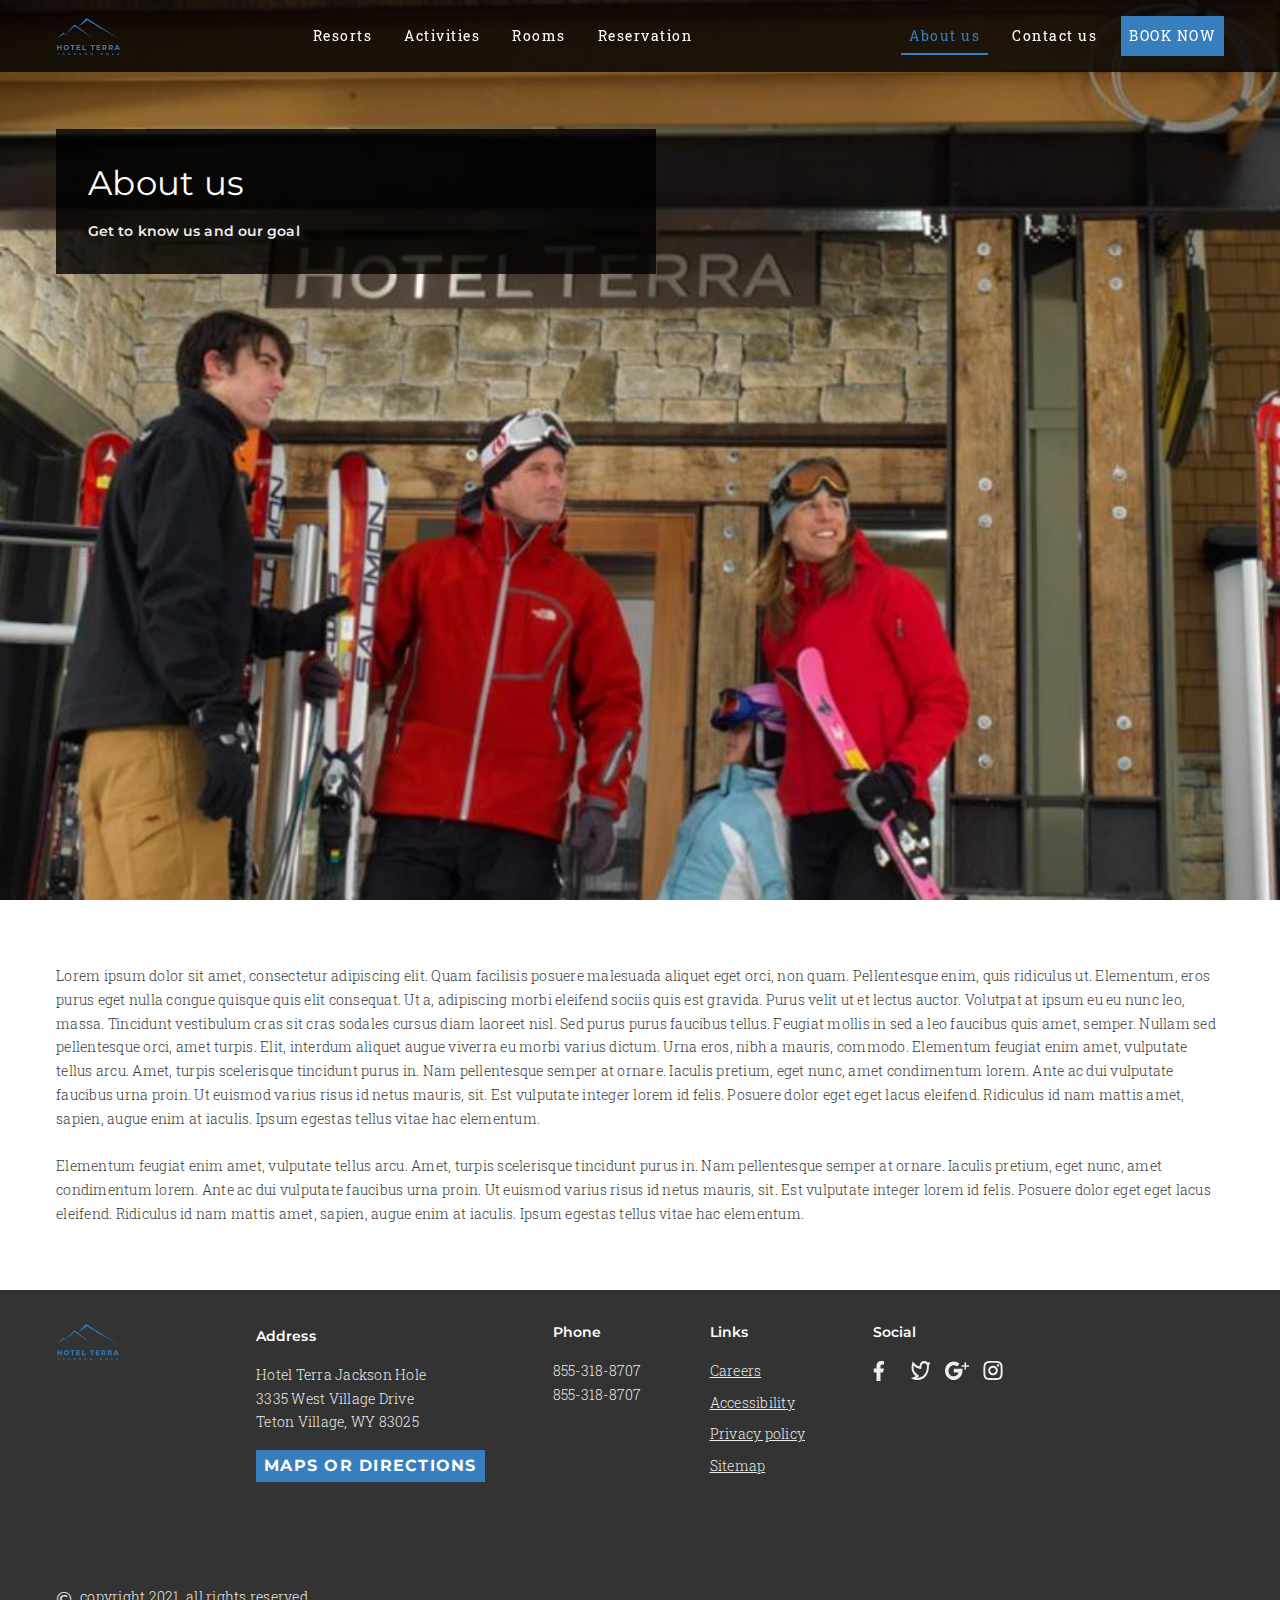
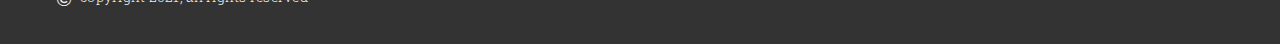
==== commit 66521d1d: "completed" ====
--- a/views/about.html
+++ b/views/about.html
@@ -216,7 +216,7 @@
 								class="l-footer__social-icon l-footer__social-icon--twitter"
 							></i>
 							<i
-								class="l-footer__social-icon l-footer__social-icon--google_plus"
+								class="l-footer__social-icon l-footer__social-icon--google-plus"
 							></i>
 							<i
 								class="l-footer__social-icon l-footer__social-icon--instagram"
--- a/assets/css/main.min.css
+++ b/assets/css/main.min.css
@@ -3,4 +3,4 @@
  * Copyright 2011-2018 The Bootstrap Authors
  * Copyright 2011-2018 Twitter, Inc.
  * Licensed under MIT (https://github.com/twbs/bootstrap/blob/master/LICENSE)
- */@-ms-viewport{width:device-width}html{box-sizing:border-box;-ms-overflow-style:scrollbar}*,*::before,*::after{box-sizing:inherit}.container,.m-offer-section__container{width:100%;padding-right:15px;padding-left:15px;margin-right:auto;margin-left:auto}@media(min-width: 576px){.container,.m-offer-section__container{max-width:540px}}@media(min-width: 768px){.container,.m-offer-section__container{max-width:720px}}@media(min-width: 992px){.container,.m-offer-section__container{max-width:960px}}@media(min-width: 1200px){.container,.m-offer-section__container{max-width:1140px}}.container-fluid,.m-main-section__container,.m-nav-desktop__container,.l-footer__container,.l-hero__container,.l-header__container{width:100%;padding-right:15px;padding-left:15px;margin-right:auto;margin-left:auto}.row,.m-offer-section__row,.l-booking__review-row,.l-footer__row,.l-achievements__row,.c-room-card__row,.c-feature-card__row{display:flex;flex-wrap:wrap;margin-right:-15px;margin-left:-15px}.no-gutters{margin-right:0;margin-left:0}.no-gutters>.col,.no-gutters>[class*=col-]{padding-right:0;padding-left:0}.col-1,.col-2,.col-3,.l-footer__col-logo,.col-4,.col-5,.col-6,.l-achievements__col-img,.col-7,.col-8,.col-9,.l-footer__col-details,.col-10,.col-11,.col-12,.col,.col-auto,.col-sm-1,.col-sm-2,.col-sm-3,.col-sm-4,.col-sm-5,.col-sm-6,.col-sm-7,.col-sm-8,.col-sm-9,.col-sm-10,.col-sm-11,.col-sm-12,.col-sm,.col-sm-auto,.col-md-1,.col-md-2,.col-md-3,.col-md-4,.col-md-5,.l-booking__review-col-review,.c-room-card__col-img-section,.col-md-6,.m-offer-section__col,.c-feature-card__col-img,.c-feature-card__col-text,.col-md-7,.l-booking__review-col-form,.c-room-card__col-description-section,.col-md-8,.col-md-9,.col-md-10,.l-achievements__col-text,.col-md-11,.col-md-12,.col-md,.col-md-auto,.col-lg-1,.col-lg-2,.col-lg-3,.col-lg-4,.col-lg-5,.col-lg-6,.col-lg-7,.col-lg-8,.col-lg-9,.col-lg-10,.col-lg-11,.col-lg-12,.col-lg,.col-lg-auto,.col-xl-1,.col-xl-2,.col-xl-3,.col-xl-4,.col-xl-5,.col-xl-6,.col-xl-7,.col-xl-8,.col-xl-9,.col-xl-10,.col-xl-11,.col-xl-12,.col-xl,.col-xl-auto{position:relative;width:100%;min-height:1px;padding-right:15px;padding-left:15px}.col{flex-basis:0;flex-grow:1;max-width:100%}.col-auto{flex:0 0 auto;width:auto;max-width:none}.col-1{flex:0 0 8.333333%;max-width:8.333333%}.col-2{flex:0 0 16.666667%;max-width:16.666667%}.col-3,.l-footer__col-logo{flex:0 0 25%;max-width:25%}.col-4{flex:0 0 33.333333%;max-width:33.333333%}.col-5{flex:0 0 41.666667%;max-width:41.666667%}.col-6,.l-achievements__col-img{flex:0 0 50%;max-width:50%}.col-7{flex:0 0 58.333333%;max-width:58.333333%}.col-8{flex:0 0 66.666667%;max-width:66.666667%}.col-9,.l-footer__col-details{flex:0 0 75%;max-width:75%}.col-10{flex:0 0 83.333333%;max-width:83.333333%}.col-11{flex:0 0 91.666667%;max-width:91.666667%}.col-12{flex:0 0 100%;max-width:100%}.order-first{order:-1}.order-last{order:13}.order-0{order:0}.order-1,.c-feature-card__col-img{order:1}.order-2,.c-feature-card__col-text{order:2}.order-3{order:3}.order-4{order:4}.order-5{order:5}.order-6{order:6}.order-7{order:7}.order-8{order:8}.order-9{order:9}.order-10{order:10}.order-11{order:11}.order-12{order:12}.offset-1{margin-left:8.333333%}.offset-2{margin-left:16.666667%}.offset-3{margin-left:25%}.offset-4{margin-left:33.333333%}.offset-5{margin-left:41.666667%}.offset-6{margin-left:50%}.offset-7{margin-left:58.333333%}.offset-8{margin-left:66.666667%}.offset-9{margin-left:75%}.offset-10{margin-left:83.333333%}.offset-11{margin-left:91.666667%}@media(min-width: 576px){.col-sm{flex-basis:0;flex-grow:1;max-width:100%}.col-sm-auto{flex:0 0 auto;width:auto;max-width:none}.col-sm-1{flex:0 0 8.333333%;max-width:8.333333%}.col-sm-2{flex:0 0 16.666667%;max-width:16.666667%}.col-sm-3{flex:0 0 25%;max-width:25%}.col-sm-4{flex:0 0 33.333333%;max-width:33.333333%}.col-sm-5{flex:0 0 41.666667%;max-width:41.666667%}.col-sm-6{flex:0 0 50%;max-width:50%}.col-sm-7{flex:0 0 58.333333%;max-width:58.333333%}.col-sm-8{flex:0 0 66.666667%;max-width:66.666667%}.col-sm-9{flex:0 0 75%;max-width:75%}.col-sm-10{flex:0 0 83.333333%;max-width:83.333333%}.col-sm-11{flex:0 0 91.666667%;max-width:91.666667%}.col-sm-12{flex:0 0 100%;max-width:100%}.order-sm-first{order:-1}.order-sm-last{order:13}.order-sm-0{order:0}.order-sm-1{order:1}.order-sm-2{order:2}.order-sm-3{order:3}.order-sm-4{order:4}.order-sm-5{order:5}.order-sm-6{order:6}.order-sm-7{order:7}.order-sm-8{order:8}.order-sm-9{order:9}.order-sm-10{order:10}.order-sm-11{order:11}.order-sm-12{order:12}.offset-sm-0{margin-left:0}.offset-sm-1{margin-left:8.333333%}.offset-sm-2{margin-left:16.666667%}.offset-sm-3{margin-left:25%}.offset-sm-4{margin-left:33.333333%}.offset-sm-5{margin-left:41.666667%}.offset-sm-6{margin-left:50%}.offset-sm-7{margin-left:58.333333%}.offset-sm-8{margin-left:66.666667%}.offset-sm-9{margin-left:75%}.offset-sm-10{margin-left:83.333333%}.offset-sm-11{margin-left:91.666667%}}@media(min-width: 768px){.col-md{flex-basis:0;flex-grow:1;max-width:100%}.col-md-auto{flex:0 0 auto;width:auto;max-width:none}.col-md-1{flex:0 0 8.333333%;max-width:8.333333%}.col-md-2,.l-footer__col-logo,.l-achievements__col-img{flex:0 0 16.666667%;max-width:16.666667%}.col-md-3{flex:0 0 25%;max-width:25%}.col-md-4{flex:0 0 33.333333%;max-width:33.333333%}.col-md-5,.l-booking__review-col-review,.c-room-card__col-img-section{flex:0 0 41.666667%;max-width:41.666667%}.col-md-6,.m-offer-section__col,.c-feature-card__col-img,.c-feature-card__col-text{flex:0 0 50%;max-width:50%}.col-md-7,.l-booking__review-col-form,.c-room-card__col-description-section{flex:0 0 58.333333%;max-width:58.333333%}.col-md-8{flex:0 0 66.666667%;max-width:66.666667%}.col-md-9{flex:0 0 75%;max-width:75%}.col-md-10,.l-footer__col-details,.l-achievements__col-text{flex:0 0 83.333333%;max-width:83.333333%}.col-md-11{flex:0 0 91.666667%;max-width:91.666667%}.col-md-12{flex:0 0 100%;max-width:100%}.order-md-first{order:-1}.order-md-last{order:13}.order-md-0{order:0}.order-md-1,.c-feature-card--right .c-feature-card__col-text{order:1}.order-md-2,.c-feature-card--right .c-feature-card__col-img{order:2}.order-md-3{order:3}.order-md-4{order:4}.order-md-5{order:5}.order-md-6{order:6}.order-md-7{order:7}.order-md-8{order:8}.order-md-9{order:9}.order-md-10{order:10}.order-md-11{order:11}.order-md-12{order:12}.offset-md-0{margin-left:0}.offset-md-1{margin-left:8.333333%}.offset-md-2{margin-left:16.666667%}.offset-md-3{margin-left:25%}.offset-md-4{margin-left:33.333333%}.offset-md-5{margin-left:41.666667%}.offset-md-6{margin-left:50%}.offset-md-7{margin-left:58.333333%}.offset-md-8{margin-left:66.666667%}.offset-md-9{margin-left:75%}.offset-md-10{margin-left:83.333333%}.offset-md-11{margin-left:91.666667%}}@media(min-width: 992px){.col-lg{flex-basis:0;flex-grow:1;max-width:100%}.col-lg-auto{flex:0 0 auto;width:auto;max-width:none}.col-lg-1{flex:0 0 8.333333%;max-width:8.333333%}.col-lg-2{flex:0 0 16.666667%;max-width:16.666667%}.col-lg-3{flex:0 0 25%;max-width:25%}.col-lg-4{flex:0 0 33.333333%;max-width:33.333333%}.col-lg-5{flex:0 0 41.666667%;max-width:41.666667%}.col-lg-6{flex:0 0 50%;max-width:50%}.col-lg-7{flex:0 0 58.333333%;max-width:58.333333%}.col-lg-8{flex:0 0 66.666667%;max-width:66.666667%}.col-lg-9{flex:0 0 75%;max-width:75%}.col-lg-10{flex:0 0 83.333333%;max-width:83.333333%}.col-lg-11{flex:0 0 91.666667%;max-width:91.666667%}.col-lg-12{flex:0 0 100%;max-width:100%}.order-lg-first{order:-1}.order-lg-last{order:13}.order-lg-0{order:0}.order-lg-1{order:1}.order-lg-2{order:2}.order-lg-3{order:3}.order-lg-4{order:4}.order-lg-5{order:5}.order-lg-6{order:6}.order-lg-7{order:7}.order-lg-8{order:8}.order-lg-9{order:9}.order-lg-10{order:10}.order-lg-11{order:11}.order-lg-12{order:12}.offset-lg-0{margin-left:0}.offset-lg-1{margin-left:8.333333%}.offset-lg-2{margin-left:16.666667%}.offset-lg-3{margin-left:25%}.offset-lg-4{margin-left:33.333333%}.offset-lg-5{margin-left:41.666667%}.offset-lg-6{margin-left:50%}.offset-lg-7{margin-left:58.333333%}.offset-lg-8{margin-left:66.666667%}.offset-lg-9{margin-left:75%}.offset-lg-10{margin-left:83.333333%}.offset-lg-11{margin-left:91.666667%}}@media(min-width: 1200px){.col-xl{flex-basis:0;flex-grow:1;max-width:100%}.col-xl-auto{flex:0 0 auto;width:auto;max-width:none}.col-xl-1{flex:0 0 8.333333%;max-width:8.333333%}.col-xl-2{flex:0 0 16.666667%;max-width:16.666667%}.col-xl-3{flex:0 0 25%;max-width:25%}.col-xl-4{flex:0 0 33.333333%;max-width:33.333333%}.col-xl-5{flex:0 0 41.666667%;max-width:41.666667%}.col-xl-6{flex:0 0 50%;max-width:50%}.col-xl-7{flex:0 0 58.333333%;max-width:58.333333%}.col-xl-8{flex:0 0 66.666667%;max-width:66.666667%}.col-xl-9{flex:0 0 75%;max-width:75%}.col-xl-10{flex:0 0 83.333333%;max-width:83.333333%}.col-xl-11{flex:0 0 91.666667%;max-width:91.666667%}.col-xl-12{flex:0 0 100%;max-width:100%}.order-xl-first{order:-1}.order-xl-last{order:13}.order-xl-0{order:0}.order-xl-1{order:1}.order-xl-2{order:2}.order-xl-3{order:3}.order-xl-4{order:4}.order-xl-5{order:5}.order-xl-6{order:6}.order-xl-7{order:7}.order-xl-8{order:8}.order-xl-9{order:9}.order-xl-10{order:10}.order-xl-11{order:11}.order-xl-12{order:12}.offset-xl-0{margin-left:0}.offset-xl-1{margin-left:8.333333%}.offset-xl-2{margin-left:16.666667%}.offset-xl-3{margin-left:25%}.offset-xl-4{margin-left:33.333333%}.offset-xl-5{margin-left:41.666667%}.offset-xl-6{margin-left:50%}.offset-xl-7{margin-left:58.333333%}.offset-xl-8{margin-left:66.666667%}.offset-xl-9{margin-left:75%}.offset-xl-10{margin-left:83.333333%}.offset-xl-11{margin-left:91.666667%}}.d-none{display:none !important}.d-inline{display:inline !important}.d-inline-block{display:inline-block !important}.d-block{display:block !important}.d-table{display:table !important}.d-table-row{display:table-row !important}.d-table-cell{display:table-cell !important}.d-flex,.m-nav-mobile__panel-list,.m-nav-mobile,.m-nav-desktop__list-end,.m-nav-desktop__list-middle,.m-nav-desktop__content,.l-booking__review-details,.l-footer__copyright,.l-achievements__col-text{display:flex !important}.d-inline-flex{display:inline-flex !important}@media(min-width: 576px){.d-sm-none{display:none !important}.d-sm-inline{display:inline !important}.d-sm-inline-block{display:inline-block !important}.d-sm-block{display:block !important}.d-sm-table{display:table !important}.d-sm-table-row{display:table-row !important}.d-sm-table-cell{display:table-cell !important}.d-sm-flex{display:flex !important}.d-sm-inline-flex{display:inline-flex !important}}@media(min-width: 768px){.d-md-none{display:none !important}.d-md-inline{display:inline !important}.d-md-inline-block{display:inline-block !important}.d-md-block{display:block !important}.d-md-table{display:table !important}.d-md-table-row{display:table-row !important}.d-md-table-cell{display:table-cell !important}.d-md-flex{display:flex !important}.d-md-inline-flex{display:inline-flex !important}}@media(min-width: 992px){.d-lg-none{display:none !important}.d-lg-inline{display:inline !important}.d-lg-inline-block{display:inline-block !important}.d-lg-block{display:block !important}.d-lg-table{display:table !important}.d-lg-table-row{display:table-row !important}.d-lg-table-cell{display:table-cell !important}.d-lg-flex{display:flex !important}.d-lg-inline-flex{display:inline-flex !important}}@media(min-width: 1200px){.d-xl-none{display:none !important}.d-xl-inline{display:inline !important}.d-xl-inline-block{display:inline-block !important}.d-xl-block{display:block !important}.d-xl-table{display:table !important}.d-xl-table-row{display:table-row !important}.d-xl-table-cell{display:table-cell !important}.d-xl-flex{display:flex !important}.d-xl-inline-flex{display:inline-flex !important}}@media print{.d-print-none{display:none !important}.d-print-inline{display:inline !important}.d-print-inline-block{display:inline-block !important}.d-print-block{display:block !important}.d-print-table{display:table !important}.d-print-table-row{display:table-row !important}.d-print-table-cell{display:table-cell !important}.d-print-flex{display:flex !important}.d-print-inline-flex{display:inline-flex !important}}.flex-row{flex-direction:row !important}.flex-column,.m-nav-mobile__panel-list{flex-direction:column !important}.flex-row-reverse{flex-direction:row-reverse !important}.flex-column-reverse{flex-direction:column-reverse !important}.flex-wrap{flex-wrap:wrap !important}.flex-nowrap{flex-wrap:nowrap !important}.flex-wrap-reverse{flex-wrap:wrap-reverse !important}.justify-content-start{justify-content:flex-start !important}.justify-content-end{justify-content:flex-end !important}.justify-content-center{justify-content:center !important}.justify-content-between,.m-nav-mobile,.m-nav-desktop__content{justify-content:space-between !important}.justify-content-around{justify-content:space-around !important}.align-items-start{align-items:flex-start !important}.align-items-end{align-items:flex-end !important}.align-items-center,.m-nav-mobile,.m-nav-desktop__list-end,.m-nav-desktop__list-middle,.m-nav-desktop__content,.l-footer__copyright,.l-achievements__col-text{align-items:center !important}.align-items-baseline{align-items:baseline !important}.align-items-stretch{align-items:stretch !important}.align-content-start{align-content:flex-start !important}.align-content-end{align-content:flex-end !important}.align-content-center{align-content:center !important}.align-content-between{align-content:space-between !important}.align-content-around{align-content:space-around !important}.align-content-stretch{align-content:stretch !important}.align-self-auto{align-self:auto !important}.align-self-start{align-self:flex-start !important}.align-self-end{align-self:flex-end !important}.align-self-center{align-self:center !important}.align-self-baseline{align-self:baseline !important}.align-self-stretch{align-self:stretch !important}@media(min-width: 576px){.flex-sm-row{flex-direction:row !important}.flex-sm-column{flex-direction:column !important}.flex-sm-row-reverse{flex-direction:row-reverse !important}.flex-sm-column-reverse{flex-direction:column-reverse !important}.flex-sm-wrap{flex-wrap:wrap !important}.flex-sm-nowrap{flex-wrap:nowrap !important}.flex-sm-wrap-reverse{flex-wrap:wrap-reverse !important}.justify-content-sm-start{justify-content:flex-start !important}.justify-content-sm-end{justify-content:flex-end !important}.justify-content-sm-center{justify-content:center !important}.justify-content-sm-between{justify-content:space-between !important}.justify-content-sm-around{justify-content:space-around !important}.align-items-sm-start{align-items:flex-start !important}.align-items-sm-end{align-items:flex-end !important}.align-items-sm-center{align-items:center !important}.align-items-sm-baseline{align-items:baseline !important}.align-items-sm-stretch{align-items:stretch !important}.align-content-sm-start{align-content:flex-start !important}.align-content-sm-end{align-content:flex-end !important}.align-content-sm-center{align-content:center !important}.align-content-sm-between{align-content:space-between !important}.align-content-sm-around{align-content:space-around !important}.align-content-sm-stretch{align-content:stretch !important}.align-self-sm-auto{align-self:auto !important}.align-self-sm-start{align-self:flex-start !important}.align-self-sm-end{align-self:flex-end !important}.align-self-sm-center{align-self:center !important}.align-self-sm-baseline{align-self:baseline !important}.align-self-sm-stretch{align-self:stretch !important}}@media(min-width: 768px){.flex-md-row{flex-direction:row !important}.flex-md-column{flex-direction:column !important}.flex-md-row-reverse{flex-direction:row-reverse !important}.flex-md-column-reverse{flex-direction:column-reverse !important}.flex-md-wrap{flex-wrap:wrap !important}.flex-md-nowrap{flex-wrap:nowrap !important}.flex-md-wrap-reverse{flex-wrap:wrap-reverse !important}.justify-content-md-start{justify-content:flex-start !important}.justify-content-md-end{justify-content:flex-end !important}.justify-content-md-center{justify-content:center !important}.justify-content-md-between{justify-content:space-between !important}.justify-content-md-around{justify-content:space-around !important}.align-items-md-start{align-items:flex-start !important}.align-items-md-end{align-items:flex-end !important}.align-items-md-center{align-items:center !important}.align-items-md-baseline{align-items:baseline !important}.align-items-md-stretch{align-items:stretch !important}.align-content-md-start{align-content:flex-start !important}.align-content-md-end{align-content:flex-end !important}.align-content-md-center{align-content:center !important}.align-content-md-between{align-content:space-between !important}.align-content-md-around{align-content:space-around !important}.align-content-md-stretch{align-content:stretch !important}.align-self-md-auto{align-self:auto !important}.align-self-md-start{align-self:flex-start !important}.align-self-md-end{align-self:flex-end !important}.align-self-md-center{align-self:center !important}.align-self-md-baseline{align-self:baseline !important}.align-self-md-stretch{align-self:stretch !important}}@media(min-width: 992px){.flex-lg-row{flex-direction:row !important}.flex-lg-column{flex-direction:column !important}.flex-lg-row-reverse{flex-direction:row-reverse !important}.flex-lg-column-reverse{flex-direction:column-reverse !important}.flex-lg-wrap{flex-wrap:wrap !important}.flex-lg-nowrap{flex-wrap:nowrap !important}.flex-lg-wrap-reverse{flex-wrap:wrap-reverse !important}.justify-content-lg-start{justify-content:flex-start !important}.justify-content-lg-end{justify-content:flex-end !important}.justify-content-lg-center{justify-content:center !important}.justify-content-lg-between{justify-content:space-between !important}.justify-content-lg-around{justify-content:space-around !important}.align-items-lg-start{align-items:flex-start !important}.align-items-lg-end{align-items:flex-end !important}.align-items-lg-center{align-items:center !important}.align-items-lg-baseline{align-items:baseline !important}.align-items-lg-stretch{align-items:stretch !important}.align-content-lg-start{align-content:flex-start !important}.align-content-lg-end{align-content:flex-end !important}.align-content-lg-center{align-content:center !important}.align-content-lg-between{align-content:space-between !important}.align-content-lg-around{align-content:space-around !important}.align-content-lg-stretch{align-content:stretch !important}.align-self-lg-auto{align-self:auto !important}.align-self-lg-start{align-self:flex-start !important}.align-self-lg-end{align-self:flex-end !important}.align-self-lg-center{align-self:center !important}.align-self-lg-baseline{align-self:baseline !important}.align-self-lg-stretch{align-self:stretch !important}}@media(min-width: 1200px){.flex-xl-row{flex-direction:row !important}.flex-xl-column{flex-direction:column !important}.flex-xl-row-reverse{flex-direction:row-reverse !important}.flex-xl-column-reverse{flex-direction:column-reverse !important}.flex-xl-wrap{flex-wrap:wrap !important}.flex-xl-nowrap{flex-wrap:nowrap !important}.flex-xl-wrap-reverse{flex-wrap:wrap-reverse !important}.justify-content-xl-start{justify-content:flex-start !important}.justify-content-xl-end{justify-content:flex-end !important}.justify-content-xl-center{justify-content:center !important}.justify-content-xl-between{justify-content:space-between !important}.justify-content-xl-around{justify-content:space-around !important}.align-items-xl-start{align-items:flex-start !important}.align-items-xl-end{align-items:flex-end !important}.align-items-xl-center{align-items:center !important}.align-items-xl-baseline{align-items:baseline !important}.align-items-xl-stretch{align-items:stretch !important}.align-content-xl-start{align-content:flex-start !important}.align-content-xl-end{align-content:flex-end !important}.align-content-xl-center{align-content:center !important}.align-content-xl-between{align-content:space-between !important}.align-content-xl-around{align-content:space-around !important}.align-content-xl-stretch{align-content:stretch !important}.align-self-xl-auto{align-self:auto !important}.align-self-xl-start{align-self:flex-start !important}.align-self-xl-end{align-self:flex-end !important}.align-self-xl-center{align-self:center !important}.align-self-xl-baseline{align-self:baseline !important}.align-self-xl-stretch{align-self:stretch !important}}.c-button{font-family:Montserrat,sans-serif;font-weight:700;font-size:1rem;letter-spacing:.078125rem;line-height:100%;text-transform:uppercase;padding:.5rem;background:#367ebe;border:none;color:#fff;display:inline-block;transition:all .3s ease;text-decoration:none}.c-button:hover{background:#367ebe;color:#fff;cursor:pointer}.c-button:focus{background:#1860a0;color:#fff;outline:2px solid #367ebe}.c-button--large{padding:1rem 2rem 1rem 2rem}.c-label{font-family:Roboto Slab,serif;font-weight:300;font-size:.875rem;letter-spacing:.015625rem;line-height:170%;color:#373737;display:block}.c-input{padding:.5rem 1rem .5rem 1rem;font-family:Roboto Slab,serif;font-weight:300;font-size:.875rem;letter-spacing:.015625rem;line-height:170%;border:1px solid #c4c4c4;border-radius:.125rem;background:#fbfbfb;color:#373737;display:block;transition:all .5s ease;width:100%}.c-input:focus{outline:2px solid #367ebe}.c-textarea{padding:.5rem 1rem .5rem 1rem;font-family:Roboto Slab,serif;font-weight:300;font-size:.875rem;letter-spacing:.015625rem;line-height:170%;border:1px solid #c4c4c4;border-radius:.125rem;background:#fbfbfb;color:#373737;width:100%}.c-textarea:focus{outline:2px solid #367ebe}.c-feature-card__title{font-family:Montserrat,sans-serif;font-weight:400;font-size:2.125rem;letter-spacing:.015625rem;line-height:130%;margin-top:2rem;margin-bottom:1rem;color:#000}@media only screen and (min-width: 768px){.c-feature-card__title{margin-top:8rem}}.c-feature-card__img{height:42.5rem;-o-object-fit:cover;object-fit:cover;width:100%}.c-feature-card__description{font-family:Roboto Slab,serif;font-weight:300;font-size:.875rem;letter-spacing:.015625rem;line-height:170%;color:#373737}.c-feature-card--right .c-feature-card__title{text-align:right}.c-feature-card--right .c-feature-card__description{text-align:right}.c-offer{background:linear-gradient(180deg, #efefef 0%, #e4e4e4 0.01%, rgba(226, 226, 226, 0) 100%)}.c-offer__img{height:25rem;background-repeat:no-repeat;background-size:cover;width:100%}.c-offer__img-1{background-image:url("./../images/offers/gallery-27.jpg")}.c-offer__img-2{background-image:url("./../images/offers/gift-dd.jpg")}.c-offer__content{padding:1rem}.c-offer__title{font-family:Montserrat,sans-serif;font-weight:400;font-size:2.125rem;letter-spacing:.015625rem;line-height:130%;margin-top:1rem;margin-bottom:1rem;color:#000}.c-offer__description{font-family:Roboto Slab,serif;font-weight:300;font-size:.875rem;letter-spacing:.015625rem;line-height:170%;color:#373737}.c-offer__button{margin-top:2rem}.c-room-card{margin-bottom:4rem;border-radius:.25rem}.c-room-card__img{height:17rem;-o-object-fit:cover;object-fit:cover;width:100%}.c-room-card__feature-list{padding:.5rem;background:#f9f9f9;text-align:center}.c-room-card__feature-list-item{margin-right:1rem;font-family:Roboto Slab,serif;font-weight:300;font-size:.875rem;letter-spacing:.015625rem;line-height:170%;color:#373737;display:inline-block;text-align:center}@media only screen and (min-width: 992px){.c-room-card__feature-list-item{margin-right:2rem}}@media only screen and (min-width: 768px){.c-room-card__feature-list{margin-top:.5rem}}.c-room-card__description-section{padding:2rem;padding-left:2rem;background:#f9f9f9}@media only screen and (min-width: 768px){.c-room-card__description-section{padding-top:4rem;height:350px}}.c-room-card__title{font-family:Montserrat,sans-serif;font-weight:400;font-size:2.125rem;letter-spacing:.015625rem;line-height:130%;color:#000}.c-room-card__details-list{margin-top:1rem}.c-room-card__details-list-item{font-family:Roboto Slab,serif;font-weight:300;font-size:.875rem;letter-spacing:.015625rem;line-height:170%;color:#373737}.c-room-card__button{margin-top:1rem}.l-header{height:100vh;position:relative;padding-top:.0625rem;top:0px}.l-header__video{height:100%;position:absolute;-o-object-fit:cover;object-fit:cover;width:100%;top:0px;z-index:-1}.l-header__img{height:100%;position:absolute;-o-object-fit:cover;object-fit:cover;width:100%;top:0px;z-index:-1}.l-header--non-100vh{height:4.375rem}.l-hero{padding:2rem;margin-left:1rem;background:rgba(0,0,0,.8);margin-top:8rem}.l-hero__logo{margin-bottom:1rem;background-image:url("./../images/icons_logos/logo.svg");background-size:cover;display:block;height:4.625rem;width:8rem}.l-hero__title{font-family:Montserrat,sans-serif;font-weight:400;font-size:2.125rem;letter-spacing:.015625rem;line-height:130%;color:#fff}.l-hero__text{font-family:Montserrat,sans-serif;font-weight:600;font-size:.875rem;letter-spacing:.00625rem;line-height:150%;margin-top:1rem;color:#ededed}.l-hero__button{margin-top:1rem}@media only screen and (min-width: 768px){.l-hero{width:60%}}@media only screen and (min-width: 992px){.l-hero{width:50%}}.l-achievements__col-img{margin:0px auto 0px auto}.l-achievements__img{margin:auto 0 auto 0;width:100%}.l-achievements__text{margin-top:1rem;font-family:Roboto Slab,serif;font-weight:300;font-size:.875rem;letter-spacing:.015625rem;line-height:170%;color:#373737}@media only screen and (min-width: 768px){.l-achievements__text{margin-top:0px}}.l-main__img{background-position:center;height:100vh;width:100%}.l-main__img--first{background:url("./../images/home/gallery-14.jpg");background-size:cover}.l-main__img--second{background:url("./../images/home/sign-of-man-on-bull.jpg");background-size:cover}.l-main__img--third{background:url("./../images/home/gallery-11.jpg");background-size:cover}.l-feature-card-wrapper{margin-bottom:4rem}.l-footer{padding:2rem 1rem 2rem 1rem;background:rgba(0,0,0,.8)}.l-footer__logo{background-image:url("./../images/icons_logos/logo.svg");background-size:contain;background-repeat:no-repeat;display:inline-block;height:2.5rem;width:4rem}.l-footer__subtitle{font-family:Montserrat,sans-serif;font-weight:600;font-size:.875rem;letter-spacing:.00625rem;line-height:150%;margin-bottom:1rem;color:#fff}.l-footer__address{margin-bottom:2rem;color:#ededed}@media only screen and (min-width: 768px){.l-footer__address{display:inline-block}}.l-footer__address-line{font-family:Roboto Slab,serif;font-weight:300;font-size:.875rem;letter-spacing:.015625rem;line-height:170%;color:#ededed}.l-footer__button{margin-top:1rem}.l-footer__phone{margin-bottom:2rem}@media only screen and (min-width: 768px){.l-footer__phone{margin-left:2rem;display:inline-block;vertical-align:top}}@media only screen and (min-width: 992px){.l-footer__phone{margin-left:4rem}}.l-footer__number{font-family:Roboto Slab,serif;font-weight:300;font-size:.875rem;letter-spacing:.015625rem;line-height:170%;color:#ededed}.l-footer__links{margin-bottom:2rem}@media only screen and (min-width: 768px){.l-footer__links{margin-left:2rem;display:inline-block}}@media only screen and (min-width: 992px){.l-footer__links{margin-left:4rem}}.l-footer__list-link{margin-bottom:.5rem}.l-footer__anchor{font-family:Roboto Slab,serif;font-weight:300;font-size:.875rem;letter-spacing:.015625rem;line-height:170%;color:#ededed}@media only screen and (min-width: 992px){.l-footer__social{margin-left:2rem;display:inline-block}}@media only screen and (min-width: 992px){.l-footer__social{margin-left:4rem;vertical-align:top}}.l-footer__social-icon{margin-right:.5rem;background-size:contain;display:inline-block;height:1.5rem;width:1.5rem}.l-footer__social-icon--facebook{background-image:url("./../images/icons_logos/facebook.svg");background-image:url("./../images/icons_logos/google_plus.svg")}.l-footer__social-icon--twitter{background-image:url("./../images/icons_logos/twitter.svg");background-image:url("./../images/icons_logos/google_plus.svg")}.l-footer__social-icon--google-plus{background-image:url("./../images/icons_logos/google_plus.svg")}.l-footer__social-icon--instagram{background-image:url("./../images/icons_logos/instagram.svg");background-image:url("./../images/icons_logos/google_plus.svg")}.l-footer__copyright{margin-top:4rem;margin-left:1rem;font-family:Roboto Slab,serif;font-weight:300;font-size:.875rem;letter-spacing:.015625rem;line-height:170%;color:#ededed}.l-footer__copyright-symbol{font-family:Montserrat,sans-serif;font-weight:500;font-size:1.25rem;letter-spacing:.009375rem;line-height:130%;margin-right:.5rem;margin-top:.25rem}.l-about-us{margin-left:1rem;margin-right:1rem;font-family:Roboto Slab,serif;font-weight:300;font-size:.875rem;letter-spacing:.015625rem;line-height:170%;color:#373737}.l-contact{margin:1rem}.l-contact__address-line{font-family:Roboto Slab,serif;font-weight:300;font-size:.875rem;letter-spacing:.015625rem;line-height:170%;color:#373737}.l-contact__phone{margin-top:1rem}.l-contact__phone-target{font-family:Roboto Slab,serif;font-weight:300;font-size:.875rem;letter-spacing:.015625rem;line-height:170%;color:#373737}.l-contact__phone-number{font-family:Roboto Slab,serif;font-weight:300;font-size:.875rem;letter-spacing:.015625rem;line-height:170%;color:#367ebe}.l-contact__email{margin-top:1rem}.l-contact__email-target{font-family:Roboto Slab,serif;font-weight:300;font-size:.875rem;letter-spacing:.015625rem;line-height:170%;color:#373737}.l-contact__email-link{font-family:Roboto Slab,serif;font-weight:300;font-size:.875rem;letter-spacing:.015625rem;line-height:170%;color:#367ebe}.l-contact__email-link--margin{margin-bottom:1rem}.l-booking__date-picker{text-align:center}.l-booking__review-review{background:#f9f9f9}.l-booking__review-heading{margin-bottom:2rem;font-family:Montserrat,sans-serif;font-weight:500;font-size:1.25rem;letter-spacing:.009375rem;line-height:130%;padding:1rem;color:#000;padding-bottom:0px}.l-booking__review-heading--padding-left-0{padding-left:0px}.l-booking__review-heading--margin-bottom-xs{margin-bottom:.5rem}@media only screen and (min-width: 992px){.l-booking__review-heading--margin-bottom-xs{margin-bottom:2rem}}@media only screen and (min-width: 768px){.l-booking__review-heading--inline-block-lg{display:inline-block}}.l-booking__review-img{height:16rem;-o-object-fit:cover;object-fit:cover;width:100%}@media only screen and (min-width: 768px){.l-booking__review-img{padding:1rem}}.l-booking__review-details{padding:1rem}.l-booking__review-details-name-list{font-family:Roboto Slab,serif;font-weight:300;font-size:.875rem;letter-spacing:.015625rem;line-height:170%;color:#373737;width:70%}.l-booking__review-details-name-item{margin-bottom:.5rem}.l-booking__review-details-value-list{font-family:Montserrat,sans-serif;font-weight:600;font-size:.875rem;letter-spacing:.00625rem;line-height:150%;color:#000;width:30%}.l-booking__review-details-value-item{margin-bottom:.5rem}.l-booking__review-form{margin-top:4rem;padding:1rem;background:#f9f9f9}@media only screen and (min-width: 768px){.l-booking__review-form{margin-top:0px}}.l-booking__review-form-payment{margin-top:4rem}@media only screen and (min-width: 992px){.l-booking__review-payment-heading-with-icons{position:relative}}.l-booking__review-field{margin-bottom:1rem}.l-booking__review-field--margin-top-md{margin-top:2rem}@media only screen and (min-width: 992px){.l-booking__review-field--margin-left-sm{margin-left:1rem}}.l-booking__review-field--expiration-date{display:inline-block;width:auto !important}.l-booking__review-field--cvv{margin-left:2rem;display:inline-block;width:auto !important}@media only screen and (min-width: 992px){.l-booking__review-field--display-block-lg{display:block !important}}@media only screen and (min-width: 992px){.l-booking__review-field{display:inline-block;width:48%}}.l-booking__review-label{font-family:Roboto Slab,serif;font-weight:300;font-size:.875rem;letter-spacing:.015625rem;line-height:170%;color:#373737;display:block}.l-booking__review-label--inline{display:inline-block}.l-booking__review-input--mm{width:4.5rem;display:inline-block}@media only screen and (min-width: 768px){.l-booking__review-input--mm{width:7rem}}@media only screen and (min-width: 992px){.l-booking__review-input--mm{width:4.5rem}}.l-booking__review-input--yyyy{margin-left:.5rem;display:inline-block;width:4.5rem}@media only screen and (min-width: 768px){.l-booking__review-input--yyyy{width:7rem}}@media only screen and (min-width: 992px){.l-booking__review-input--yyyy{width:4.5rem}}.l-booking__review-input--cvv{width:4.5rem}@media only screen and (min-width: 768px){.l-booking__review-input--cvv{width:7rem}}@media only screen and (min-width: 992px){.l-booking__review-input--cvv{width:4.5rem}}.l-booking__review-icon-list{margin-bottom:2rem}@media only screen and (min-width: 992px){.l-booking__review-icon-list{margin-top:1rem;display:inline-block;position:absolute;right:0px}}.l-booking__review-icon-item{height:1.5rem;width:auto;-o-object-fit:contain;object-fit:contain}.l-booking__review-checkbox{margin-right:.5rem;display:inline-block;position:relative;top:.0625rem}.l-booking__review-button{margin-top:1rem}.m-nav-desktop{background:rgba(0,0,0,.8);position:fixed;display:none;top:0px;width:100%;z-index:2}.m-nav-desktop__content{padding:1rem}.m-nav-desktop__logo{background-image:url("./../images/icons_logos/logo.svg");background-size:cover;display:block;height:2.5rem;width:4rem}.m-nav-desktop__list-item{margin-right:1rem;transition:all .3s ease}.m-nav-desktop__anchor{padding:.5rem;font-family:Roboto Slab,serif;font-weight:400;font-size:.875rem;letter-spacing:.09375rem;line-height:170%;color:#fff;text-decoration:none}.m-nav-desktop__anchor--active{border-bottom:2px solid #367ebe;color:#367ebe;transition:all .3s ease}@media only screen and (min-width: 768px){.m-nav-desktop{display:block;left:0px}}.m-nav-mobile{padding:1rem;background:rgba(0,0,0,.8);position:fixed;top:0px;width:100%;z-index:2}.m-nav-mobile__logo{background-image:url("./../images/icons_logos/logo.svg");background-size:cover;display:block;height:2.5rem;width:4rem}.m-nav-mobile__hamburger{padding:.5rem;background:none;border:none}.m-nav-mobile__hamburger:focus{outline:2px solid #367ebe}.m-nav-mobile__hamburger-piece-1{background:#ededed;height:.25rem;margin-bottom:.375rem;width:16vw}.m-nav-mobile__hamburger-piece-2{background:#ededed;height:.25rem;width:16vw}.m-nav-mobile__panel{background:rgba(0,0,0,.8);height:100vh;left:0px;position:fixed;box-shadow:0px 14px 28px rgba(0,0,0,.25),0px 10px 10px rgba(0,0,0,.22);top:0px;transition:all .3s ease;width:80vw;z-index:2}.m-nav-mobile__panel-cross-button{padding:1rem;background:none;border:none;float:right;margin-top:32px;margin-right:32px}.m-nav-mobile__panel-cross-button:focus{outline:2px solid #367ebe}.m-nav-mobile__panel-cross-icon{background-image:url("./../images/icons_logos/cross.svg");background-size:cover;display:block;height:2rem;width:2rem}.m-nav-mobile__panel-button{margin-left:.5rem}.m-nav-mobile__panel--hide{left:-100vw;transition:all .5s ease}.m-nav-mobile__panel-logo{background-image:url("./../images/icons_logos/logo.svg");background-size:cover;display:block;height:2.5rem;width:4rem;margin-top:20vh;margin-bottom:10vh;margin-left:22%}.m-nav-mobile__panel-list{margin-left:20%}.m-nav-mobile__panel-list-item{margin-bottom:2rem}.m-nav-mobile__anchor{padding:.5rem;font-family:Roboto Slab,serif;font-weight:400;font-size:.875rem;letter-spacing:.09375rem;line-height:170%;color:#fff;text-decoration:none}.m-nav-mobile__anchor--active{border-bottom:2px solid #367ebe;color:#367ebe;transition:all .3s ease}@media only screen and (min-width: 768px){.m-nav-mobile{display:none !important}}.m-main-section{padding-top:4rem;padding-bottom:4rem}.m-main-section__title{font-family:Montserrat,sans-serif;font-weight:400;font-size:2.125rem;letter-spacing:.015625rem;line-height:130%;margin-left:1rem;margin-bottom:4rem;color:#000}.m-offer-section__col{margin-bottom:4rem}.m-reservation-form{padding:1rem}.m-reservation-form__field{margin-bottom:1rem}@media only screen and (min-width: 768px){.m-reservation-form__field{margin-bottom:0px;display:inline-block;width:45%}}@media only screen and (min-width: 768px){.m-reservation-form__field--margin{margin-left:1rem}}.m-reservation-form__input{margin-top:.5rem}.m-reservation-form__button{margin-top:2rem}@media only screen and (min-width: 768px){.m-reservation-form__button{display:block}}.m-booking-paging{text-align:center}.m-booking-paging__item{margin-right:4rem;font-family:Roboto Slab,serif;font-weight:300;font-size:.875rem;letter-spacing:.015625rem;line-height:170%;padding:.5rem;color:#373737;cursor:pointer;display:inline-block}.m-booking-paging__item--active{font-family:Montserrat,sans-serif;font-weight:600;font-size:.875rem;letter-spacing:.00625rem;line-height:150%;color:#000}.u-margin-bottom-0{margin-bottom:0px}.u-margin-right-0{margin-right:0px}.u-bg-grey{background:rgba(0,0,0,.8)}.container,.m-offer-section__container{padding:0px}.container-fluid,.l-header__container,.l-hero__container,.l-footer__container,.m-nav-desktop__container,.m-main-section__container{padding:0px;max-width:1200px}.row,.c-feature-card__row,.c-room-card__row,.l-achievements__row,.l-footer__row,.l-booking__review-row,.m-offer-section__row{padding:0px;margin:0px}[class*=col-]{padding-left:1rem;padding-right:1rem}+ */@-ms-viewport{width:device-width}html{box-sizing:border-box;-ms-overflow-style:scrollbar}*,*::before,*::after{box-sizing:inherit}.container,.m-offer-section__container{width:100%;padding-right:15px;padding-left:15px;margin-right:auto;margin-left:auto}@media(min-width: 576px){.container,.m-offer-section__container{max-width:540px}}@media(min-width: 768px){.container,.m-offer-section__container{max-width:720px}}@media(min-width: 992px){.container,.m-offer-section__container{max-width:960px}}@media(min-width: 1200px){.container,.m-offer-section__container{max-width:1140px}}.container-fluid,.m-main-section__container,.m-nav-desktop__container,.l-footer__container,.l-hero__container,.l-header__container{width:100%;padding-right:15px;padding-left:15px;margin-right:auto;margin-left:auto}.row,.m-offer-section__row,.l-booking__review-row,.l-footer__row,.l-achievements__row,.c-room-card__row,.c-feature-card__row{display:flex;flex-wrap:wrap;margin-right:-15px;margin-left:-15px}.no-gutters{margin-right:0;margin-left:0}.no-gutters>.col,.no-gutters>[class*=col-]{padding-right:0;padding-left:0}.col-1,.col-2,.col-3,.l-footer__col-logo,.col-4,.col-5,.col-6,.l-achievements__col-img,.col-7,.col-8,.col-9,.l-footer__col-details,.col-10,.col-11,.col-12,.col,.col-auto,.col-sm-1,.col-sm-2,.col-sm-3,.col-sm-4,.col-sm-5,.col-sm-6,.col-sm-7,.col-sm-8,.col-sm-9,.col-sm-10,.col-sm-11,.col-sm-12,.col-sm,.col-sm-auto,.col-md-1,.col-md-2,.col-md-3,.col-md-4,.col-md-5,.l-booking__review-col-review,.c-room-card__col-img-section,.col-md-6,.m-offer-section__col,.c-feature-card__col-img,.c-feature-card__col-text,.col-md-7,.l-booking__review-col-form,.c-room-card__col-description-section,.col-md-8,.col-md-9,.col-md-10,.l-achievements__col-text,.col-md-11,.col-md-12,.col-md,.col-md-auto,.col-lg-1,.col-lg-2,.col-lg-3,.col-lg-4,.col-lg-5,.col-lg-6,.col-lg-7,.col-lg-8,.col-lg-9,.col-lg-10,.col-lg-11,.col-lg-12,.col-lg,.col-lg-auto,.col-xl-1,.col-xl-2,.col-xl-3,.col-xl-4,.col-xl-5,.col-xl-6,.col-xl-7,.col-xl-8,.col-xl-9,.col-xl-10,.col-xl-11,.col-xl-12,.col-xl,.col-xl-auto{position:relative;width:100%;min-height:1px;padding-right:15px;padding-left:15px}.col{flex-basis:0;flex-grow:1;max-width:100%}.col-auto{flex:0 0 auto;width:auto;max-width:none}.col-1{flex:0 0 8.333333%;max-width:8.333333%}.col-2{flex:0 0 16.666667%;max-width:16.666667%}.col-3,.l-footer__col-logo{flex:0 0 25%;max-width:25%}.col-4{flex:0 0 33.333333%;max-width:33.333333%}.col-5{flex:0 0 41.666667%;max-width:41.666667%}.col-6,.l-achievements__col-img{flex:0 0 50%;max-width:50%}.col-7{flex:0 0 58.333333%;max-width:58.333333%}.col-8{flex:0 0 66.666667%;max-width:66.666667%}.col-9,.l-footer__col-details{flex:0 0 75%;max-width:75%}.col-10{flex:0 0 83.333333%;max-width:83.333333%}.col-11{flex:0 0 91.666667%;max-width:91.666667%}.col-12{flex:0 0 100%;max-width:100%}.order-first{order:-1}.order-last{order:13}.order-0{order:0}.order-1,.c-feature-card__col-img{order:1}.order-2,.c-feature-card__col-text{order:2}.order-3{order:3}.order-4{order:4}.order-5{order:5}.order-6{order:6}.order-7{order:7}.order-8{order:8}.order-9{order:9}.order-10{order:10}.order-11{order:11}.order-12{order:12}.offset-1{margin-left:8.333333%}.offset-2{margin-left:16.666667%}.offset-3{margin-left:25%}.offset-4{margin-left:33.333333%}.offset-5{margin-left:41.666667%}.offset-6{margin-left:50%}.offset-7{margin-left:58.333333%}.offset-8{margin-left:66.666667%}.offset-9{margin-left:75%}.offset-10{margin-left:83.333333%}.offset-11{margin-left:91.666667%}@media(min-width: 576px){.col-sm{flex-basis:0;flex-grow:1;max-width:100%}.col-sm-auto{flex:0 0 auto;width:auto;max-width:none}.col-sm-1{flex:0 0 8.333333%;max-width:8.333333%}.col-sm-2{flex:0 0 16.666667%;max-width:16.666667%}.col-sm-3{flex:0 0 25%;max-width:25%}.col-sm-4{flex:0 0 33.333333%;max-width:33.333333%}.col-sm-5{flex:0 0 41.666667%;max-width:41.666667%}.col-sm-6{flex:0 0 50%;max-width:50%}.col-sm-7{flex:0 0 58.333333%;max-width:58.333333%}.col-sm-8{flex:0 0 66.666667%;max-width:66.666667%}.col-sm-9{flex:0 0 75%;max-width:75%}.col-sm-10{flex:0 0 83.333333%;max-width:83.333333%}.col-sm-11{flex:0 0 91.666667%;max-width:91.666667%}.col-sm-12{flex:0 0 100%;max-width:100%}.order-sm-first{order:-1}.order-sm-last{order:13}.order-sm-0{order:0}.order-sm-1{order:1}.order-sm-2{order:2}.order-sm-3{order:3}.order-sm-4{order:4}.order-sm-5{order:5}.order-sm-6{order:6}.order-sm-7{order:7}.order-sm-8{order:8}.order-sm-9{order:9}.order-sm-10{order:10}.order-sm-11{order:11}.order-sm-12{order:12}.offset-sm-0{margin-left:0}.offset-sm-1{margin-left:8.333333%}.offset-sm-2{margin-left:16.666667%}.offset-sm-3{margin-left:25%}.offset-sm-4{margin-left:33.333333%}.offset-sm-5{margin-left:41.666667%}.offset-sm-6{margin-left:50%}.offset-sm-7{margin-left:58.333333%}.offset-sm-8{margin-left:66.666667%}.offset-sm-9{margin-left:75%}.offset-sm-10{margin-left:83.333333%}.offset-sm-11{margin-left:91.666667%}}@media(min-width: 768px){.col-md{flex-basis:0;flex-grow:1;max-width:100%}.col-md-auto{flex:0 0 auto;width:auto;max-width:none}.col-md-1{flex:0 0 8.333333%;max-width:8.333333%}.col-md-2,.l-footer__col-logo,.l-achievements__col-img{flex:0 0 16.666667%;max-width:16.666667%}.col-md-3{flex:0 0 25%;max-width:25%}.col-md-4{flex:0 0 33.333333%;max-width:33.333333%}.col-md-5,.l-booking__review-col-review,.c-room-card__col-img-section{flex:0 0 41.666667%;max-width:41.666667%}.col-md-6,.m-offer-section__col,.c-feature-card__col-img,.c-feature-card__col-text{flex:0 0 50%;max-width:50%}.col-md-7,.l-booking__review-col-form,.c-room-card__col-description-section{flex:0 0 58.333333%;max-width:58.333333%}.col-md-8{flex:0 0 66.666667%;max-width:66.666667%}.col-md-9{flex:0 0 75%;max-width:75%}.col-md-10,.l-footer__col-details,.l-achievements__col-text{flex:0 0 83.333333%;max-width:83.333333%}.col-md-11{flex:0 0 91.666667%;max-width:91.666667%}.col-md-12{flex:0 0 100%;max-width:100%}.order-md-first{order:-1}.order-md-last{order:13}.order-md-0{order:0}.order-md-1,.c-feature-card--right .c-feature-card__col-text{order:1}.order-md-2,.c-feature-card--right .c-feature-card__col-img{order:2}.order-md-3{order:3}.order-md-4{order:4}.order-md-5{order:5}.order-md-6{order:6}.order-md-7{order:7}.order-md-8{order:8}.order-md-9{order:9}.order-md-10{order:10}.order-md-11{order:11}.order-md-12{order:12}.offset-md-0{margin-left:0}.offset-md-1{margin-left:8.333333%}.offset-md-2{margin-left:16.666667%}.offset-md-3{margin-left:25%}.offset-md-4{margin-left:33.333333%}.offset-md-5{margin-left:41.666667%}.offset-md-6{margin-left:50%}.offset-md-7{margin-left:58.333333%}.offset-md-8{margin-left:66.666667%}.offset-md-9{margin-left:75%}.offset-md-10{margin-left:83.333333%}.offset-md-11{margin-left:91.666667%}}@media(min-width: 992px){.col-lg{flex-basis:0;flex-grow:1;max-width:100%}.col-lg-auto{flex:0 0 auto;width:auto;max-width:none}.col-lg-1{flex:0 0 8.333333%;max-width:8.333333%}.col-lg-2{flex:0 0 16.666667%;max-width:16.666667%}.col-lg-3{flex:0 0 25%;max-width:25%}.col-lg-4{flex:0 0 33.333333%;max-width:33.333333%}.col-lg-5{flex:0 0 41.666667%;max-width:41.666667%}.col-lg-6{flex:0 0 50%;max-width:50%}.col-lg-7{flex:0 0 58.333333%;max-width:58.333333%}.col-lg-8{flex:0 0 66.666667%;max-width:66.666667%}.col-lg-9{flex:0 0 75%;max-width:75%}.col-lg-10{flex:0 0 83.333333%;max-width:83.333333%}.col-lg-11{flex:0 0 91.666667%;max-width:91.666667%}.col-lg-12{flex:0 0 100%;max-width:100%}.order-lg-first{order:-1}.order-lg-last{order:13}.order-lg-0{order:0}.order-lg-1{order:1}.order-lg-2{order:2}.order-lg-3{order:3}.order-lg-4{order:4}.order-lg-5{order:5}.order-lg-6{order:6}.order-lg-7{order:7}.order-lg-8{order:8}.order-lg-9{order:9}.order-lg-10{order:10}.order-lg-11{order:11}.order-lg-12{order:12}.offset-lg-0{margin-left:0}.offset-lg-1{margin-left:8.333333%}.offset-lg-2{margin-left:16.666667%}.offset-lg-3{margin-left:25%}.offset-lg-4{margin-left:33.333333%}.offset-lg-5{margin-left:41.666667%}.offset-lg-6{margin-left:50%}.offset-lg-7{margin-left:58.333333%}.offset-lg-8{margin-left:66.666667%}.offset-lg-9{margin-left:75%}.offset-lg-10{margin-left:83.333333%}.offset-lg-11{margin-left:91.666667%}}@media(min-width: 1200px){.col-xl{flex-basis:0;flex-grow:1;max-width:100%}.col-xl-auto{flex:0 0 auto;width:auto;max-width:none}.col-xl-1{flex:0 0 8.333333%;max-width:8.333333%}.col-xl-2{flex:0 0 16.666667%;max-width:16.666667%}.col-xl-3{flex:0 0 25%;max-width:25%}.col-xl-4{flex:0 0 33.333333%;max-width:33.333333%}.col-xl-5{flex:0 0 41.666667%;max-width:41.666667%}.col-xl-6{flex:0 0 50%;max-width:50%}.col-xl-7{flex:0 0 58.333333%;max-width:58.333333%}.col-xl-8{flex:0 0 66.666667%;max-width:66.666667%}.col-xl-9{flex:0 0 75%;max-width:75%}.col-xl-10{flex:0 0 83.333333%;max-width:83.333333%}.col-xl-11{flex:0 0 91.666667%;max-width:91.666667%}.col-xl-12{flex:0 0 100%;max-width:100%}.order-xl-first{order:-1}.order-xl-last{order:13}.order-xl-0{order:0}.order-xl-1{order:1}.order-xl-2{order:2}.order-xl-3{order:3}.order-xl-4{order:4}.order-xl-5{order:5}.order-xl-6{order:6}.order-xl-7{order:7}.order-xl-8{order:8}.order-xl-9{order:9}.order-xl-10{order:10}.order-xl-11{order:11}.order-xl-12{order:12}.offset-xl-0{margin-left:0}.offset-xl-1{margin-left:8.333333%}.offset-xl-2{margin-left:16.666667%}.offset-xl-3{margin-left:25%}.offset-xl-4{margin-left:33.333333%}.offset-xl-5{margin-left:41.666667%}.offset-xl-6{margin-left:50%}.offset-xl-7{margin-left:58.333333%}.offset-xl-8{margin-left:66.666667%}.offset-xl-9{margin-left:75%}.offset-xl-10{margin-left:83.333333%}.offset-xl-11{margin-left:91.666667%}}.d-none{display:none !important}.d-inline{display:inline !important}.d-inline-block{display:inline-block !important}.d-block{display:block !important}.d-table{display:table !important}.d-table-row{display:table-row !important}.d-table-cell{display:table-cell !important}.d-flex,.m-nav-mobile__panel-list,.m-nav-mobile,.m-nav-desktop__list-end,.m-nav-desktop__list-middle,.m-nav-desktop__content,.l-booking__review-details,.l-footer__copyright,.l-achievements__col-text{display:flex !important}.d-inline-flex{display:inline-flex !important}@media(min-width: 576px){.d-sm-none{display:none !important}.d-sm-inline{display:inline !important}.d-sm-inline-block{display:inline-block !important}.d-sm-block{display:block !important}.d-sm-table{display:table !important}.d-sm-table-row{display:table-row !important}.d-sm-table-cell{display:table-cell !important}.d-sm-flex{display:flex !important}.d-sm-inline-flex{display:inline-flex !important}}@media(min-width: 768px){.d-md-none{display:none !important}.d-md-inline{display:inline !important}.d-md-inline-block{display:inline-block !important}.d-md-block{display:block !important}.d-md-table{display:table !important}.d-md-table-row{display:table-row !important}.d-md-table-cell{display:table-cell !important}.d-md-flex{display:flex !important}.d-md-inline-flex{display:inline-flex !important}}@media(min-width: 992px){.d-lg-none{display:none !important}.d-lg-inline{display:inline !important}.d-lg-inline-block{display:inline-block !important}.d-lg-block{display:block !important}.d-lg-table{display:table !important}.d-lg-table-row{display:table-row !important}.d-lg-table-cell{display:table-cell !important}.d-lg-flex{display:flex !important}.d-lg-inline-flex{display:inline-flex !important}}@media(min-width: 1200px){.d-xl-none{display:none !important}.d-xl-inline{display:inline !important}.d-xl-inline-block{display:inline-block !important}.d-xl-block{display:block !important}.d-xl-table{display:table !important}.d-xl-table-row{display:table-row !important}.d-xl-table-cell{display:table-cell !important}.d-xl-flex{display:flex !important}.d-xl-inline-flex{display:inline-flex !important}}@media print{.d-print-none{display:none !important}.d-print-inline{display:inline !important}.d-print-inline-block{display:inline-block !important}.d-print-block{display:block !important}.d-print-table{display:table !important}.d-print-table-row{display:table-row !important}.d-print-table-cell{display:table-cell !important}.d-print-flex{display:flex !important}.d-print-inline-flex{display:inline-flex !important}}.flex-row{flex-direction:row !important}.flex-column,.m-nav-mobile__panel-list{flex-direction:column !important}.flex-row-reverse{flex-direction:row-reverse !important}.flex-column-reverse{flex-direction:column-reverse !important}.flex-wrap{flex-wrap:wrap !important}.flex-nowrap{flex-wrap:nowrap !important}.flex-wrap-reverse{flex-wrap:wrap-reverse !important}.justify-content-start{justify-content:flex-start !important}.justify-content-end{justify-content:flex-end !important}.justify-content-center{justify-content:center !important}.justify-content-between,.m-nav-mobile,.m-nav-desktop__content{justify-content:space-between !important}.justify-content-around{justify-content:space-around !important}.align-items-start{align-items:flex-start !important}.align-items-end{align-items:flex-end !important}.align-items-center,.m-nav-mobile,.m-nav-desktop__list-end,.m-nav-desktop__list-middle,.m-nav-desktop__content,.l-footer__copyright,.l-achievements__col-text{align-items:center !important}.align-items-baseline{align-items:baseline !important}.align-items-stretch{align-items:stretch !important}.align-content-start{align-content:flex-start !important}.align-content-end{align-content:flex-end !important}.align-content-center{align-content:center !important}.align-content-between{align-content:space-between !important}.align-content-around{align-content:space-around !important}.align-content-stretch{align-content:stretch !important}.align-self-auto{align-self:auto !important}.align-self-start{align-self:flex-start !important}.align-self-end{align-self:flex-end !important}.align-self-center{align-self:center !important}.align-self-baseline{align-self:baseline !important}.align-self-stretch{align-self:stretch !important}@media(min-width: 576px){.flex-sm-row{flex-direction:row !important}.flex-sm-column{flex-direction:column !important}.flex-sm-row-reverse{flex-direction:row-reverse !important}.flex-sm-column-reverse{flex-direction:column-reverse !important}.flex-sm-wrap{flex-wrap:wrap !important}.flex-sm-nowrap{flex-wrap:nowrap !important}.flex-sm-wrap-reverse{flex-wrap:wrap-reverse !important}.justify-content-sm-start{justify-content:flex-start !important}.justify-content-sm-end{justify-content:flex-end !important}.justify-content-sm-center{justify-content:center !important}.justify-content-sm-between{justify-content:space-between !important}.justify-content-sm-around{justify-content:space-around !important}.align-items-sm-start{align-items:flex-start !important}.align-items-sm-end{align-items:flex-end !important}.align-items-sm-center{align-items:center !important}.align-items-sm-baseline{align-items:baseline !important}.align-items-sm-stretch{align-items:stretch !important}.align-content-sm-start{align-content:flex-start !important}.align-content-sm-end{align-content:flex-end !important}.align-content-sm-center{align-content:center !important}.align-content-sm-between{align-content:space-between !important}.align-content-sm-around{align-content:space-around !important}.align-content-sm-stretch{align-content:stretch !important}.align-self-sm-auto{align-self:auto !important}.align-self-sm-start{align-self:flex-start !important}.align-self-sm-end{align-self:flex-end !important}.align-self-sm-center{align-self:center !important}.align-self-sm-baseline{align-self:baseline !important}.align-self-sm-stretch{align-self:stretch !important}}@media(min-width: 768px){.flex-md-row{flex-direction:row !important}.flex-md-column{flex-direction:column !important}.flex-md-row-reverse{flex-direction:row-reverse !important}.flex-md-column-reverse{flex-direction:column-reverse !important}.flex-md-wrap{flex-wrap:wrap !important}.flex-md-nowrap{flex-wrap:nowrap !important}.flex-md-wrap-reverse{flex-wrap:wrap-reverse !important}.justify-content-md-start{justify-content:flex-start !important}.justify-content-md-end{justify-content:flex-end !important}.justify-content-md-center{justify-content:center !important}.justify-content-md-between{justify-content:space-between !important}.justify-content-md-around{justify-content:space-around !important}.align-items-md-start{align-items:flex-start !important}.align-items-md-end{align-items:flex-end !important}.align-items-md-center{align-items:center !important}.align-items-md-baseline{align-items:baseline !important}.align-items-md-stretch{align-items:stretch !important}.align-content-md-start{align-content:flex-start !important}.align-content-md-end{align-content:flex-end !important}.align-content-md-center{align-content:center !important}.align-content-md-between{align-content:space-between !important}.align-content-md-around{align-content:space-around !important}.align-content-md-stretch{align-content:stretch !important}.align-self-md-auto{align-self:auto !important}.align-self-md-start{align-self:flex-start !important}.align-self-md-end{align-self:flex-end !important}.align-self-md-center{align-self:center !important}.align-self-md-baseline{align-self:baseline !important}.align-self-md-stretch{align-self:stretch !important}}@media(min-width: 992px){.flex-lg-row{flex-direction:row !important}.flex-lg-column{flex-direction:column !important}.flex-lg-row-reverse{flex-direction:row-reverse !important}.flex-lg-column-reverse{flex-direction:column-reverse !important}.flex-lg-wrap{flex-wrap:wrap !important}.flex-lg-nowrap{flex-wrap:nowrap !important}.flex-lg-wrap-reverse{flex-wrap:wrap-reverse !important}.justify-content-lg-start{justify-content:flex-start !important}.justify-content-lg-end{justify-content:flex-end !important}.justify-content-lg-center{justify-content:center !important}.justify-content-lg-between{justify-content:space-between !important}.justify-content-lg-around{justify-content:space-around !important}.align-items-lg-start{align-items:flex-start !important}.align-items-lg-end{align-items:flex-end !important}.align-items-lg-center{align-items:center !important}.align-items-lg-baseline{align-items:baseline !important}.align-items-lg-stretch{align-items:stretch !important}.align-content-lg-start{align-content:flex-start !important}.align-content-lg-end{align-content:flex-end !important}.align-content-lg-center{align-content:center !important}.align-content-lg-between{align-content:space-between !important}.align-content-lg-around{align-content:space-around !important}.align-content-lg-stretch{align-content:stretch !important}.align-self-lg-auto{align-self:auto !important}.align-self-lg-start{align-self:flex-start !important}.align-self-lg-end{align-self:flex-end !important}.align-self-lg-center{align-self:center !important}.align-self-lg-baseline{align-self:baseline !important}.align-self-lg-stretch{align-self:stretch !important}}@media(min-width: 1200px){.flex-xl-row{flex-direction:row !important}.flex-xl-column{flex-direction:column !important}.flex-xl-row-reverse{flex-direction:row-reverse !important}.flex-xl-column-reverse{flex-direction:column-reverse !important}.flex-xl-wrap{flex-wrap:wrap !important}.flex-xl-nowrap{flex-wrap:nowrap !important}.flex-xl-wrap-reverse{flex-wrap:wrap-reverse !important}.justify-content-xl-start{justify-content:flex-start !important}.justify-content-xl-end{justify-content:flex-end !important}.justify-content-xl-center{justify-content:center !important}.justify-content-xl-between{justify-content:space-between !important}.justify-content-xl-around{justify-content:space-around !important}.align-items-xl-start{align-items:flex-start !important}.align-items-xl-end{align-items:flex-end !important}.align-items-xl-center{align-items:center !important}.align-items-xl-baseline{align-items:baseline !important}.align-items-xl-stretch{align-items:stretch !important}.align-content-xl-start{align-content:flex-start !important}.align-content-xl-end{align-content:flex-end !important}.align-content-xl-center{align-content:center !important}.align-content-xl-between{align-content:space-between !important}.align-content-xl-around{align-content:space-around !important}.align-content-xl-stretch{align-content:stretch !important}.align-self-xl-auto{align-self:auto !important}.align-self-xl-start{align-self:flex-start !important}.align-self-xl-end{align-self:flex-end !important}.align-self-xl-center{align-self:center !important}.align-self-xl-baseline{align-self:baseline !important}.align-self-xl-stretch{align-self:stretch !important}}.c-button{font-family:Montserrat,sans-serif;font-weight:700;font-size:1rem;letter-spacing:.078125rem;line-height:100%;text-transform:uppercase;padding:.5rem;background:#367ebe;border:none;color:#fff;display:inline-block;transition:all .3s ease;text-decoration:none}.c-button:hover{background:#367ebe;color:#fff;cursor:pointer}.c-button:focus{background:#1860a0;color:#fff;outline:2px solid #367ebe}.c-button--large{padding:1rem 2rem 1rem 2rem}.c-label{font-family:Roboto Slab,serif;font-weight:300;font-size:.875rem;letter-spacing:.015625rem;line-height:170%;color:#373737;display:block}.c-input{padding:.5rem 1rem .5rem 1rem;font-family:Roboto Slab,serif;font-weight:300;font-size:.875rem;letter-spacing:.015625rem;line-height:170%;border:1px solid #c4c4c4;border-radius:.125rem;background:#fbfbfb;color:#373737;display:block;transition:all .5s ease;width:100%}.c-input:focus{outline:2px solid #367ebe}.c-textarea{padding:.5rem 1rem .5rem 1rem;font-family:Roboto Slab,serif;font-weight:300;font-size:.875rem;letter-spacing:.015625rem;line-height:170%;border:1px solid #c4c4c4;border-radius:.125rem;background:#fbfbfb;color:#373737;width:100%}.c-textarea:focus{outline:2px solid #367ebe}.c-feature-card__title{font-family:Montserrat,sans-serif;font-weight:400;font-size:2.125rem;letter-spacing:.015625rem;line-height:130%;margin-top:2rem;margin-bottom:1rem;color:#000}@media only screen and (min-width: 768px){.c-feature-card__title{margin-top:8rem}}.c-feature-card__img{height:42.5rem;-o-object-fit:cover;object-fit:cover;width:100%}.c-feature-card__description{font-family:Roboto Slab,serif;font-weight:300;font-size:.875rem;letter-spacing:.015625rem;line-height:170%;color:#373737}.c-feature-card--right .c-feature-card__title{text-align:right}.c-feature-card--right .c-feature-card__description{text-align:right}.c-offer{background:linear-gradient(180deg, #efefef 0%, #e4e4e4 0.01%, rgba(226, 226, 226, 0) 100%)}.c-offer__img{height:25rem;background-repeat:no-repeat;background-size:cover;width:100%}.c-offer__img-1{background-image:url("./../images/offers/gallery-27.jpg")}.c-offer__img-2{background-image:url("./../images/offers/gift-dd.jpg")}.c-offer__content{padding:1rem}.c-offer__title{font-family:Montserrat,sans-serif;font-weight:400;font-size:2.125rem;letter-spacing:.015625rem;line-height:130%;margin-top:1rem;margin-bottom:1rem;color:#000}.c-offer__description{font-family:Roboto Slab,serif;font-weight:300;font-size:.875rem;letter-spacing:.015625rem;line-height:170%;color:#373737}.c-offer__button{margin-top:2rem}.c-room-card{margin-bottom:4rem;border-radius:.25rem}.c-room-card__img{height:17rem;-o-object-fit:cover;object-fit:cover;width:100%}.c-room-card__feature-list{padding:.5rem;background:#f9f9f9;text-align:center}.c-room-card__feature-list-item{margin-right:1rem;font-family:Roboto Slab,serif;font-weight:300;font-size:.875rem;letter-spacing:.015625rem;line-height:170%;color:#373737;display:inline-block;text-align:center}@media only screen and (min-width: 992px){.c-room-card__feature-list-item{margin-right:2rem}}@media only screen and (min-width: 768px){.c-room-card__feature-list{margin-top:.5rem}}.c-room-card__description-section{padding:2rem;padding-left:2rem;background:#f9f9f9}@media only screen and (min-width: 768px){.c-room-card__description-section{padding-top:4rem;height:350px}}.c-room-card__title{font-family:Montserrat,sans-serif;font-weight:400;font-size:2.125rem;letter-spacing:.015625rem;line-height:130%;color:#000}.c-room-card__details-list{margin-top:1rem}.c-room-card__details-list-item{font-family:Roboto Slab,serif;font-weight:300;font-size:.875rem;letter-spacing:.015625rem;line-height:170%;color:#373737}.c-room-card__button{margin-top:1rem}.l-header{height:100vh;position:relative;padding-top:.0625rem;top:0px}.l-header__video{height:100%;position:absolute;-o-object-fit:cover;object-fit:cover;width:100%;top:0px;z-index:-1}.l-header__img{height:100%;position:absolute;-o-object-fit:cover;object-fit:cover;width:100%;top:0px;z-index:-1}.l-header--non-100vh{height:4.375rem}.l-hero{padding:2rem;margin-left:1rem;background:rgba(0,0,0,.8);margin-top:8rem}.l-hero__logo{margin-bottom:1rem;background-image:url("./../images/icons_logos/logo.svg");background-size:cover;display:block;height:4.625rem;width:8rem}.l-hero__title{font-family:Montserrat,sans-serif;font-weight:400;font-size:2.125rem;letter-spacing:.015625rem;line-height:130%;color:#fff}.l-hero__text{font-family:Montserrat,sans-serif;font-weight:600;font-size:.875rem;letter-spacing:.00625rem;line-height:150%;margin-top:1rem;color:#ededed}.l-hero__button{margin-top:1rem}@media only screen and (min-width: 768px){.l-hero{width:60%}}@media only screen and (min-width: 992px){.l-hero{width:50%}}.l-achievements__col-img{margin:0px auto 0px auto}.l-achievements__img{margin:auto 0 auto 0;width:100%}.l-achievements__text{margin-top:1rem;font-family:Roboto Slab,serif;font-weight:300;font-size:.875rem;letter-spacing:.015625rem;line-height:170%;color:#373737}@media only screen and (min-width: 768px){.l-achievements__text{margin-top:0px}}.l-main__img{background-position:center;height:100vh;width:100%}.l-main__img--first{background:url("./../images/home/gallery-14.jpg");background-size:cover}.l-main__img--second{background:url("./../images/home/sign-of-man-on-bull.jpg");background-size:cover}.l-main__img--third{background:url("./../images/home/gallery-11.jpg");background-size:cover}.l-feature-card-wrapper{margin-bottom:4rem}.l-footer{padding:2rem 1rem 2rem 1rem;background:rgba(0,0,0,.8)}.l-footer__logo{background-image:url("./../images/icons_logos/logo.svg");background-size:contain;background-repeat:no-repeat;display:inline-block;height:2.5rem;width:4rem}.l-footer__subtitle{font-family:Montserrat,sans-serif;font-weight:600;font-size:.875rem;letter-spacing:.00625rem;line-height:150%;margin-bottom:1rem;color:#fff}.l-footer__address{margin-bottom:2rem;color:#ededed}@media only screen and (min-width: 768px){.l-footer__address{display:inline-block}}.l-footer__address-line{font-family:Roboto Slab,serif;font-weight:300;font-size:.875rem;letter-spacing:.015625rem;line-height:170%;color:#ededed}.l-footer__button{margin-top:1rem}.l-footer__phone{margin-bottom:2rem}@media only screen and (min-width: 768px){.l-footer__phone{margin-left:2rem;display:inline-block;vertical-align:top}}@media only screen and (min-width: 992px){.l-footer__phone{margin-left:4rem}}.l-footer__number{font-family:Roboto Slab,serif;font-weight:300;font-size:.875rem;letter-spacing:.015625rem;line-height:170%;color:#ededed}.l-footer__links{margin-bottom:2rem}@media only screen and (min-width: 768px){.l-footer__links{margin-left:2rem;display:inline-block}}@media only screen and (min-width: 992px){.l-footer__links{margin-left:4rem}}.l-footer__list-link{margin-bottom:.5rem}.l-footer__anchor{font-family:Roboto Slab,serif;font-weight:300;font-size:.875rem;letter-spacing:.015625rem;line-height:170%;color:#ededed}@media only screen and (min-width: 992px){.l-footer__social{margin-left:2rem;display:inline-block}}@media only screen and (min-width: 992px){.l-footer__social{margin-left:4rem;vertical-align:top}}.l-footer__social-icon{margin-right:.5rem;background-size:contain;background-repeat:no-repeat;display:inline-block;height:1.5rem;width:1.5rem}.l-footer__social-icon--facebook{background-image:url("./../images/icons_logos/facebook.svg")}.l-footer__social-icon--twitter{background-image:url("./../images/icons_logos/twitter.svg")}.l-footer__social-icon--google-plus{background-image:url("./../images/icons_logos/google_plus.svg")}.l-footer__social-icon--instagram{background-image:url("./../images/icons_logos/instagram.svg")}.l-footer__copyright{margin-top:4rem;margin-left:1rem;font-family:Roboto Slab,serif;font-weight:300;font-size:.875rem;letter-spacing:.015625rem;line-height:170%;color:#ededed}.l-footer__copyright-symbol{font-family:Montserrat,sans-serif;font-weight:500;font-size:1.25rem;letter-spacing:.009375rem;line-height:130%;margin-right:.5rem;margin-top:.25rem}.l-modal{background:rgba(0,0,0,.8);height:100vh;left:0px;position:fixed;top:0px;transition:all .5s ease;width:100vw;z-index:2}.l-modal__content{padding:2rem;background:#f9f9f9;border-radius:.25rem;left:50%;position:absolute;top:50%;transform:translate(-50%, -50%)}.l-modal__content-text{font-family:Montserrat,sans-serif;font-weight:500;font-size:1.25rem;letter-spacing:.009375rem;line-height:130%;color:#373737}.l-modal__content-button{margin-top:2rem}.l-modal--hide{display:none}.l-about-us{margin-left:1rem;margin-right:1rem;font-family:Roboto Slab,serif;font-weight:300;font-size:.875rem;letter-spacing:.015625rem;line-height:170%;color:#373737}.l-contact{margin:1rem}.l-contact__address-line{font-family:Roboto Slab,serif;font-weight:300;font-size:.875rem;letter-spacing:.015625rem;line-height:170%;color:#373737}.l-contact__phone{margin-top:1rem}.l-contact__phone-target{font-family:Roboto Slab,serif;font-weight:300;font-size:.875rem;letter-spacing:.015625rem;line-height:170%;color:#373737}.l-contact__phone-number{font-family:Roboto Slab,serif;font-weight:300;font-size:.875rem;letter-spacing:.015625rem;line-height:170%;color:#367ebe}.l-contact__email{margin-top:1rem}.l-contact__email-target{font-family:Roboto Slab,serif;font-weight:300;font-size:.875rem;letter-spacing:.015625rem;line-height:170%;color:#373737}.l-contact__email-link{font-family:Roboto Slab,serif;font-weight:300;font-size:.875rem;letter-spacing:.015625rem;line-height:170%;color:#367ebe}.l-contact__email-link--margin{margin-bottom:1rem}.l-booking__section{display:none}.l-booking__section--active{display:block}.l-booking__date-picker{padding:1rem}.l-booking__review-review{background:#f9f9f9}.l-booking__review-heading{margin-bottom:2rem;font-family:Montserrat,sans-serif;font-weight:500;font-size:1.25rem;letter-spacing:.009375rem;line-height:130%;padding:1rem;color:#000;padding-bottom:0px}.l-booking__review-heading--padding-left-0{padding-left:0px}.l-booking__review-heading--margin-bottom-xs{margin-bottom:.5rem}@media only screen and (min-width: 992px){.l-booking__review-heading--margin-bottom-xs{margin-bottom:2rem}}@media only screen and (min-width: 768px){.l-booking__review-heading--inline-block-lg{display:inline-block}}.l-booking__review-img{height:16rem;-o-object-fit:cover;object-fit:cover;width:100%}@media only screen and (min-width: 768px){.l-booking__review-img{padding:1rem}}.l-booking__review-details{padding:1rem}.l-booking__review-details-name-list{font-family:Roboto Slab,serif;font-weight:300;font-size:.875rem;letter-spacing:.015625rem;line-height:170%;color:#373737;width:70%}.l-booking__review-details-name-item{margin-bottom:.5rem}.l-booking__review-details-value-list{font-family:Montserrat,sans-serif;font-weight:600;font-size:.875rem;letter-spacing:.00625rem;line-height:150%;color:#000;width:30%}.l-booking__review-details-value-item{margin-bottom:.5rem}.l-booking__review-form{margin-top:4rem;padding:1rem;background:#f9f9f9}@media only screen and (min-width: 768px){.l-booking__review-form{margin-top:0px}}.l-booking__review-form-payment{margin-top:4rem}@media only screen and (min-width: 992px){.l-booking__review-payment-heading-with-icons{position:relative}}.l-booking__review-field{margin-bottom:1rem}.l-booking__review-field--margin-top-md{margin-top:2rem}@media only screen and (min-width: 992px){.l-booking__review-field--margin-left-sm{margin-left:1rem}}.l-booking__review-field--expiration-date{display:inline-block;width:auto !important}.l-booking__review-field--cvv{margin-left:2rem;display:inline-block;width:auto !important}@media only screen and (min-width: 992px){.l-booking__review-field--display-block-lg{display:block !important}}@media only screen and (min-width: 992px){.l-booking__review-field{display:inline-block;width:48%}}.l-booking__review-label{font-family:Roboto Slab,serif;font-weight:300;font-size:.875rem;letter-spacing:.015625rem;line-height:170%;color:#373737;display:block}.l-booking__review-label--inline{display:inline-block}.l-booking__review-input--mm{width:4.5rem;display:inline-block}@media only screen and (min-width: 768px){.l-booking__review-input--mm{width:7rem}}@media only screen and (min-width: 992px){.l-booking__review-input--mm{width:4.5rem}}.l-booking__review-input--yyyy{margin-left:.5rem;display:inline-block;width:4.5rem}@media only screen and (min-width: 768px){.l-booking__review-input--yyyy{width:7rem}}@media only screen and (min-width: 992px){.l-booking__review-input--yyyy{width:4.5rem}}.l-booking__review-input--cvv{width:4.5rem}@media only screen and (min-width: 768px){.l-booking__review-input--cvv{width:7rem}}@media only screen and (min-width: 992px){.l-booking__review-input--cvv{width:4.5rem}}.l-booking__review-icon-list{margin-bottom:2rem}@media only screen and (min-width: 992px){.l-booking__review-icon-list{margin-top:1rem;display:inline-block;position:absolute;right:0px}}.l-booking__review-icon-item{height:1.5rem;width:auto;-o-object-fit:contain;object-fit:contain}.l-booking__review-checkbox{margin-right:.5rem;display:inline-block;position:relative;top:.0625rem}.l-booking__review-button{margin-top:1rem}.m-nav-desktop{background:rgba(0,0,0,.8);position:fixed;display:none;top:0px;width:100%;z-index:2}.m-nav-desktop__content{padding:1rem}.m-nav-desktop__logo{background-image:url("./../images/icons_logos/logo.svg");background-size:cover;display:block;height:2.5rem;width:4rem}.m-nav-desktop__list-item{margin-right:1rem;transition:all .3s ease}.m-nav-desktop__anchor{padding:.5rem;font-family:Roboto Slab,serif;font-weight:400;font-size:.875rem;letter-spacing:.09375rem;line-height:170%;color:#fff;text-decoration:none}.m-nav-desktop__anchor--active{border-bottom:2px solid #367ebe;color:#367ebe;transition:all .3s ease}@media only screen and (min-width: 768px){.m-nav-desktop{display:block;left:0px}}.m-nav-mobile{padding:1rem;background:rgba(0,0,0,.8);position:fixed;top:0px;width:100%;z-index:2}.m-nav-mobile__logo{background-image:url("./../images/icons_logos/logo.svg");background-size:cover;display:block;height:2.5rem;width:4rem}.m-nav-mobile__hamburger{padding:.5rem;background:none;border:none}.m-nav-mobile__hamburger:focus{outline:2px solid #367ebe}.m-nav-mobile__hamburger-piece-1{background:#ededed;height:.25rem;margin-bottom:.375rem;width:16vw}.m-nav-mobile__hamburger-piece-2{background:#ededed;height:.25rem;width:16vw}.m-nav-mobile__panel{background:rgba(0,0,0,.8);height:100vh;left:0px;position:fixed;box-shadow:0px 14px 28px rgba(0,0,0,.25),0px 10px 10px rgba(0,0,0,.22);top:0px;transition:all .3s ease;width:80vw;z-index:2}.m-nav-mobile__panel-cross-button{padding:1rem;background:none;border:none;float:right;margin-top:32px;margin-right:32px}.m-nav-mobile__panel-cross-button:focus{outline:2px solid #367ebe}.m-nav-mobile__panel-cross-icon{background-image:url("./../images/icons_logos/cross.svg");background-size:cover;display:block;height:2rem;width:2rem}.m-nav-mobile__panel-button{margin-left:.5rem}.m-nav-mobile__panel--hide{left:-100vw;transition:all .5s ease}.m-nav-mobile__panel-logo{background-image:url("./../images/icons_logos/logo.svg");background-size:cover;display:block;height:2.5rem;width:4rem;margin-top:20vh;margin-bottom:10vh;margin-left:22%}.m-nav-mobile__panel-list{margin-left:20%}.m-nav-mobile__panel-list-item{margin-bottom:2rem}.m-nav-mobile__anchor{padding:.5rem;font-family:Roboto Slab,serif;font-weight:400;font-size:.875rem;letter-spacing:.09375rem;line-height:170%;color:#fff;text-decoration:none}.m-nav-mobile__anchor--active{border-bottom:2px solid #367ebe;color:#367ebe;transition:all .3s ease}@media only screen and (min-width: 768px){.m-nav-mobile{display:none !important}}.m-main-section{padding-top:4rem;padding-bottom:4rem}.m-main-section__title{font-family:Montserrat,sans-serif;font-weight:400;font-size:2.125rem;letter-spacing:.015625rem;line-height:130%;margin-left:1rem;margin-bottom:4rem;color:#000}.m-offer-section__col{margin-bottom:4rem}.m-reservation-form{padding:1rem}.m-reservation-form__field{margin-bottom:1rem}@media only screen and (min-width: 768px){.m-reservation-form__field{margin-bottom:0px;display:inline-block;width:45%}}@media only screen and (min-width: 768px){.m-reservation-form__field--margin{margin-left:1rem}}.m-reservation-form__input{margin-top:.5rem}.m-reservation-form__button{margin-top:2rem}@media only screen and (min-width: 768px){.m-reservation-form__button{display:block}}.m-booking-paging{text-align:center}.m-booking-paging__item{margin-right:1rem;font-family:Roboto Slab,serif;font-weight:300;font-size:.875rem;letter-spacing:.015625rem;line-height:170%;padding:.5rem;color:#373737;cursor:pointer;display:inline-block}.m-booking-paging__item--active{font-family:Montserrat,sans-serif;font-weight:600;font-size:.875rem;letter-spacing:.00625rem;line-height:150%;color:#000}@media only screen and (min-width: 768px){.m-booking-paging__item{margin-right:4rem}}.u-margin-bottom-0{margin-bottom:0px}.u-margin-right-0{margin-right:0px}.u-bg-grey{background:rgba(0,0,0,.8)}.container,.m-offer-section__container{padding:0px}.container-fluid,.l-header__container,.l-hero__container,.l-footer__container,.m-nav-desktop__container,.m-main-section__container{padding:0px;max-width:1200px}.row,.c-feature-card__row,.c-room-card__row,.l-achievements__row,.l-footer__row,.l-booking__review-row,.m-offer-section__row{padding:0px;margin:0px}[class*=col-]{padding-left:1rem;padding-right:1rem}